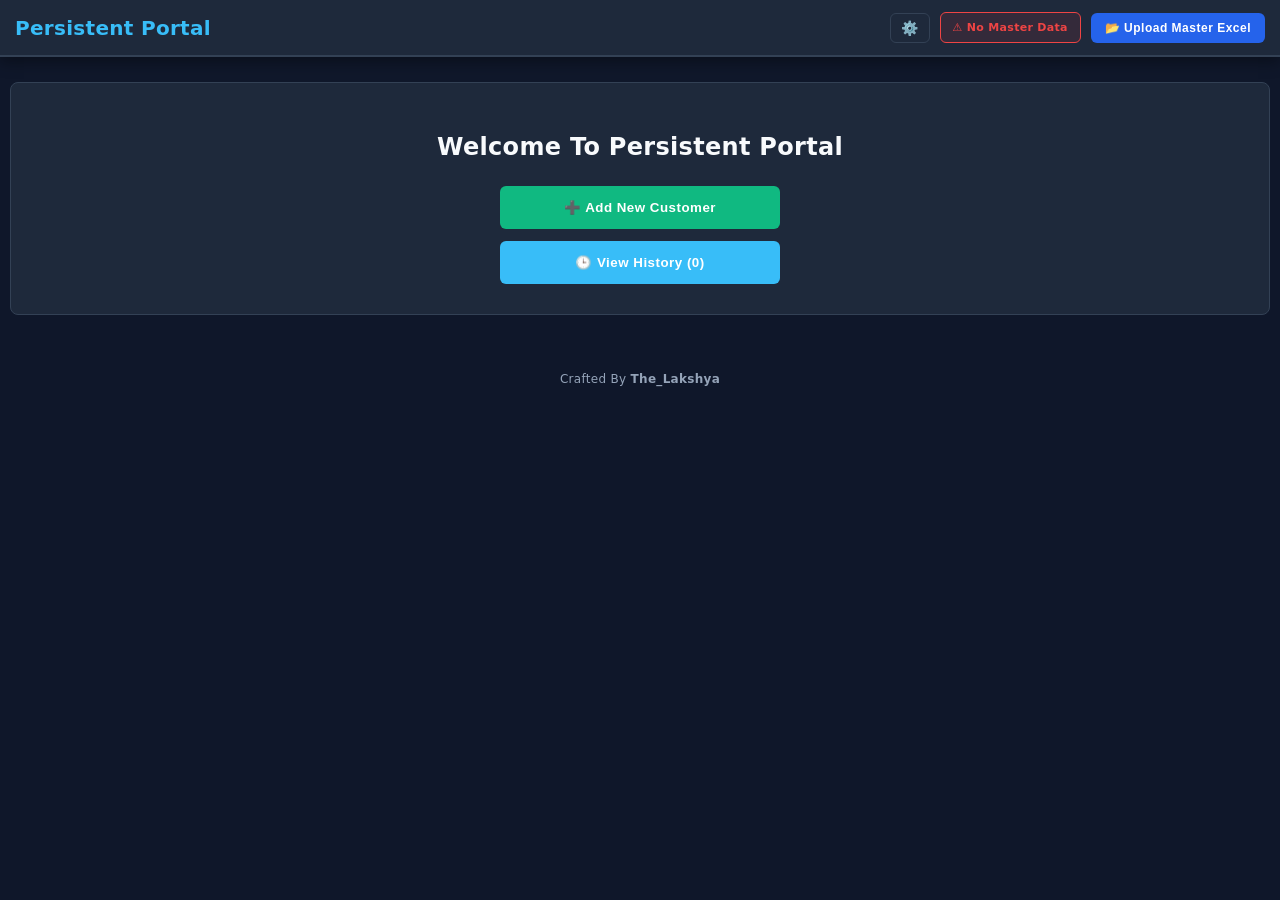
==== index.htm @ 1a71ba8a "Update index.htm" ====
<!DOCTYPE html>
<html lang="en">
<head>
    <meta charset="UTF-8">
    <meta name="viewport" content="width=device-width, initial-scale=1.0, maximum-scale=1.0, user-scalable=no">
    <meta name="theme-color" content="#0f172a">
    <meta name="apple-mobile-web-app-capable" content="yes">
    <meta name="apple-mobile-web-app-status-bar-style" content="black-translucent">
    <meta name="apple-mobile-web-app-title" content="Persistent Portal">

    <title>Persistent Portal V76.44 - Pro Edition</title>

    <!-- External Libraries -->
    <script src="https://cdnjs.cloudflare.com/ajax/libs/xlsx/0.18.5/xlsx.full.min.js"></script>
    <script src="https://cdnjs.cloudflare.com/ajax/libs/html2canvas/1.4.1/html2canvas.min.js"></script>

    <style>
        /* =========================================
           MODERN DARK THEME & COMPACT LAYOUT
           ========================================= */
        :root {
            --bg-dark: #0f172a;
            --panel-bg: #1e293b;
            --border-color: #334155;
            --text-main: #f8fafc;
            --text-muted: #94a3b8;
            
            --bajaj-blue: #38bdf8;
            --primary: #2563eb;
            --success: #10b981;
            --warning: #f59e0b;
            --danger: #ef4444;
            --indigo: #818cf8;
        }

        body { 
            overflow-x: hidden; 
            background-color: var(--bg-dark);
            color: var(--text-main);
            font-family: 'Segoe UI', system-ui, -apple-system, sans-serif;
            margin: 0;
            padding: 0;
            letter-spacing: 0.3px;
        }

        h1, h2, h3, h4, label, button, th, .disclaimer-box, input::placeholder {
            text-transform: capitalize;
            font-weight: 700;
        }

        header {
            background: var(--panel-bg) !important;
            border-bottom: 2px solid var(--border-color) !important;
            box-shadow: 0 4px 15px rgba(0,0,0,0.4);
            display: flex; 
            justify-content: space-between; 
            align-items: center; 
            flex-wrap: wrap; 
            padding: 12px 15px; 
            gap: 12px;
        }
        
        header h1 {
            color: var(--bajaj-blue) !important;
            margin: 0; 
            font-size: 20px; 
            display: flex; 
            align-items: center; 
            gap: 8px;
        }

        label {
            font-size: 11px !important;
            color: var(--text-muted);
            display: block;
            margin-bottom: 4px;
            letter-spacing: 0.5px;
        }

        input[type="text"], input[type="number"], input[type="search"], input[type="date"], select {
            width: 100%;
            box-sizing: border-box;
            padding: 10px 12px !important;
            font-size: 14px !important;
            background: #0f172a !important;
            color: #e2e8f0 !important;
            border: 1px solid var(--border-color) !important;
            border-radius: 6px !important;
            min-height: 42px !important;
            outline: none;
            transition: border-color 0.2s;
        }
        
        input:focus, select:focus {
            border-color: var(--bajaj-blue) !important;
            box-shadow: 0 0 0 2px rgba(56, 189, 248, 0.2);
        }

        .modal {
            display: none;
            position: fixed;
            z-index: 1000;
            left: 0;
            top: 0;
            width: 100%;
            height: 100%;
            background-color: rgba(0,0,0,0.8);
            align-items: center;
            justify-content: center;
        }

        .modal-content, .inline-work-panel {
            background: var(--panel-bg) !important;
            border: 1px solid var(--border-color) !important;
            border-radius: 12px !important;
            box-shadow: 0 10px 25px rgba(0,0,0,0.6) !important;
            color: var(--text-main);
            padding: 15px;
        }
        
        .inline-work-panel {
            padding: 12px !important;
            margin-top: 10px !important;
            width: 100%;
            box-sizing: border-box;
        }

        .modal-content h3, .inline-work-panel h3 {
            color: var(--text-main) !important;
            border-bottom: 1px solid var(--border-color) !important;
            padding-bottom: 6px;
        }

        button {
            border-radius: 6px !important;
            font-weight: 800 !important;
            letter-spacing: 0.5px;
            transition: all 0.2s ease;
            cursor: pointer;
        }
        button:active {
            transform: scale(0.96);
        }

        .premium-model-panel {
            background: var(--panel-bg) !important;
            border: 1px solid var(--border-color) !important;
            box-shadow: 0 4px 12px rgba(0,0,0,0.5) !important;
            border-radius: 8px;
            margin-bottom: 15px;
            width: 100%;
            box-sizing: border-box;
        }

        .pmp-header-bar {
            background: #1e293b !important;
            border-bottom: 1px solid var(--border-color) !important;
            display: flex;
            justify-content: space-between;
            align-items: center;
            padding: 8px 10px;
            min-height: 36px;
        }
        
        .pmp-model-left {
            display: inline-flex;
            align-items: center;
            gap: 6px;
            font-size: 13px;
            font-weight: 900;
            color: var(--text-main);
            cursor: pointer;
        }

        .pmp-actions-right {
            display: inline-flex;
            align-items: center;
            gap: 5px;
        }

        .model-action-icon {
            border-radius: 4px !important;
            width: 24px !important;
            height: 24px !important;
            font-size: 11px !important;
            display: inline-flex !important;
            align-items: center !important;
            justify-content: center !important;
            border: none;
        }
        .model-edit-icon { background: var(--primary) !important; color: white !important; }
        .model-close-icon { background: var(--danger) !important; color: white !important; }
        .model-add-icon { background: var(--success) !important; color: white !important; }

        .val-summary-bar {
            background: #0f172a !important;
            border-bottom: 1px solid var(--border-color) !important;
            display: flex;
            flex-wrap: wrap;
            gap: 6px;
            padding: 8px 10px;
            align-items: center;
        }

        .val-chip {
            background: #1e293b !important;
            border: 1px solid var(--border-color) !important;
            color: #e2e8f0 !important;
            border-radius: 5px;
            padding: 3px 8px;
            font-size: 11px;
            font-weight: 800;
            display: inline-flex;
            align-items: center;
            gap: 4px;
        }
        .val-chip b { color: var(--bajaj-blue) !important; }

        .pmp-table-wrapper {
            width: 100%;
            overflow: hidden;
        }
        
        .pmp-table-wrapper table {
            width: 100%;
            table-layout: fixed;
            border-collapse: collapse;
        }

        .pmp-table-wrapper th {
            background: #334155 !important;
            color: #f8fafc !important;
            border-bottom: 2px solid var(--bajaj-blue) !important;
            font-size: 11px;
            padding: 10px 4px;
        }
        
        .pmp-table-wrapper tr {
            background: var(--panel-bg) !important;
            color: var(--text-main) !important;
            border-bottom: 1px solid var(--border-color) !important;
        }
        
        .pmp-table-wrapper tr:nth-child(even) {
            background: #172033 !important; 
        }

        .pmp-table-wrapper td {
            color: var(--text-main) !important;
        }

        [id^="dp_"], [id^="emi_"] {
            color: var(--bajaj-blue) !important;
            font-size: 16px !important;
            font-weight: 900;
        }

        .single-line-cust-grid {
            display: flex;
            flex-direction: column;
            gap: 10px;
            margin-bottom: 12px;
        }

        #unifiedHome {
            background: var(--panel-bg) !important;
            border: 1px solid var(--border-color) !important;
            padding: 30px 15px; 
            text-align: center; 
            border-radius: 8px; 
            margin: 15px 0;
        }
        #unifiedHome h2 { color: var(--text-main) !important; margin-bottom: 25px;}

        .custom-scroll::-webkit-scrollbar { width: 6px; }
        .custom-scroll::-webkit-scrollbar-track { background: var(--bg-dark); }
        .custom-scroll::-webkit-scrollbar-thumb { background: var(--border-color); border-radius: 4px; }

        .toast-notification {
            visibility: hidden;
            min-width: 250px;
            background-color: #333;
            color: #fff;
            text-align: center;
            border-radius: 6px;
            padding: 16px;
            position: fixed;
            z-index: 100000;
            left: 50%;
            bottom: 30px;
            transform: translateX(-50%);
            font-weight: bold;
        }
        .toast-notification.show { visibility: visible; animation: fadein 0.5s, fadeout 0.5s 2.5s; }
        .toast-notification.success { background-color: var(--success); }
        .toast-notification.error { background-color: var(--danger); }
        .toast-notification.warning { background-color: var(--warning); color: #000; }

        @keyframes fadein { from {bottom: 0; opacity: 0;} to {bottom: 30px; opacity: 1;} }
        @keyframes fadeout { from {bottom: 30px; opacity: 1;} to {bottom: 0; opacity: 0;} }

        #imageViewerModal img {
            max-width: 90%;
            max-height: 80vh;
            border: 4px solid var(--border-color);
            border-radius: 8px;
            margin-top: 15px;
        }
        .close-img-btn {
            position: absolute;
            top: 20px;
            right: 20px;
            background: var(--danger);
            color: white;
            border: none;
            padding: 10px 15px;
            font-size: 18px;
            border-radius: 5px;
            cursor: pointer;
        }

        @media (max-width: 768px) {
            header { padding: 12px !important; flex-direction: column; align-items: flex-start !important; }
            
            .modal-content {
                width: 95% !important;
                padding: 15px !important;
                border-radius: 12px !important;
                max-height: 90vh;
                overflow-y: auto;
            }

            #manualModal .modal-content > div:nth-child(3),
            #editCustomerModal .modal-content > div:nth-child(5),
            #editSchemeModal .modal-content > div:nth-child(3),
            .inline-work-panel > div[style*="grid-template-columns"] {
                grid-template-columns: 1fr !important;
                gap: 12px !important;
            }
        }
    </style>
</head>
<body>

<div id="toastNotification" class="toast-notification"></div>

<div id="customConfirmModal" class="modal" style="z-index: 99998;">
    <div class="modal-content" style="max-width: 320px; text-align: center;">
        <h3 style="margin-top:0; color:var(--bajaj-blue);" id="confirmTitle">Confirm</h3>
        <p id="confirmMessage" style="font-size:14px; margin-bottom:20px; font-weight:bold;"></p>
        <div style="display:flex; gap:10px;">
            <button id="confirmYesBtn" style="flex:1; background:var(--success); color:white; padding:10px; font-size:14px !important; border:none;">Yes</button>
            <button id="confirmNoBtn" style="flex:1; background:var(--danger); color:white; padding:10px; font-size:14px !important; border:none;">No</button>
        </div>
    </div>
</div>

<div id="customAlertModal" class="modal" style="z-index: 99998;">
    <div class="modal-content" style="max-width: 320px; text-align: center;">
        <h3 style="margin-top:0; color:var(--danger);" id="alertTitle">Notice</h3>
        <p id="alertMessage" style="font-size:14px; margin-bottom:10px; font-weight:bold;"></p>
        <textarea id="alertTextarea" readonly style="width:100%; height:100px; font-size:12px; margin-bottom:10px; display:none; border:1px dashed #ccc; padding:5px; border-radius:4px; background:var(--bg-dark); color:white;"></textarea>
        <button onclick="document.getElementById('customAlertModal').style.display='none'" style="width:100%; background:var(--primary); color:white; padding:10px; font-size:14px !important; border:none;">Ok</button>
    </div>
</div>

<div id="githubConfigModal" class="modal" style="z-index: 99999;">
    <div class="modal-content" style="max-width:320px;">
        <h3 style="margin-top:0; color:var(--indigo);">⚙️ GitHub Setup</h3>
        <p style="font-size:11px; color:var(--text-muted); margin-bottom:12px;">Direct Portal varun Master Excel update karnyasathi GitHub details taka.</p>
        <div style="margin-bottom:8px;">
            <label>GitHub Repo</label>
            <input type="text" id="ghRepoName" placeholder="e.g. luckyjathar/testcalculator">
        </div>
        <div style="margin-bottom:12px;">
            <label>Personal Access Token (PAT)</label>
            <input type="password" id="ghPatToken" placeholder="ghp_xxxxxxxxxxxx">
        </div>
        <div style="display:flex; gap:8px;">
            <button onclick="saveGithubConfig()" style="flex:2; background:var(--success); color:white; border:none; padding:10px;">Save Setup</button>
            <button onclick="closeGithubConfig()" style="flex:1; background:var(--danger); color:white; border:none; padding:10px;">Cancel</button>
        </div>
    </div>
</div>

<header>
    <h1>Persistent Portal</h1>
    <div style="display: flex; align-items: center; gap: 10px; flex-wrap: wrap;">
        <button onclick="openGithubConfig()" style="background: transparent; border: 1px solid var(--border-color); color:var(--text-main); border-radius: 5px; padding: 6px 10px; font-size: 14px;" title="GitHub API Setup">⚙️</button>
        <div id="masterDataStatusBadge" onclick="forceRefreshMasterData()" title="Tap to Sync from GitHub" style="cursor: pointer; font-weight: 900; font-size: 11px; background: rgba(239, 68, 68, 0.2); color: var(--danger); padding: 8px 12px; border-radius: 6px; border: 1px solid var(--danger); text-align: center; white-space: nowrap;">
            ⚠️ No Master Data
        </div>
        <input type="file" id="masterExcelFileInput" accept=".xlsx, .xls, .csv" style="display: none;" onchange="handleManualExcelUpload(event)">
        <button onclick="document.getElementById('masterExcelFileInput').click()" style="background: var(--primary); color: white; border: none; padding: 8px 14px; border-radius: 6px; display: flex; align-items: center; gap: 6px; font-size: 12px; white-space: nowrap;">
            📂 Upload Master Excel
        </button>
    </div>
</header>

<main style="padding: 10px;">
    <div id="unifiedHome">
        <h2>Welcome to Persistent Portal</h2>
        <button onclick="openAddCustomerModal()" style="background: var(--success); color: white; border: none; padding: 14px 20px; width: 100%; max-width: 280px; margin-bottom: 12px;">➕ Add New Customer</button>
        <br>
        <button onclick="openCustomerHistoryModal()" style="background: var(--bajaj-blue); color: white; border: none; padding: 14px 20px; width: 100%; max-width: 280px;">🕒 View History (<span id="queueCountHome">0</span>)</button>
    </div>

    <div id="addCustomerModal" class="modal">
        <div class="modal-content" style="max-width: 320px;">
            <h3 style="margin-top:0; color:var(--primary);">Add New Customer</h3>
            <div style="display:none;"><input type="text" id="cqMobile" maxlength="10" oninput="checkDuplicateMobile(this.value)"><div id="mobileDupWarning" style="color: var(--danger); font-size: 11px !important; font-weight: 900; display: none;"></div></div>
            <div style="margin-bottom:8px;"><label>Customer Name</label><input type="text" id="cqName" placeholder="Name"></div>
            <div style="margin-bottom:8px;"><label>Type</label>
                <select id="cqType">
                    <option value="" selected disabled>Select Type</option>
                    <option value="NEW">NEW</option>
                    <option value="EMI CARD">EMI CARD</option>
                    <option value="VIRTUAL">VIRTUAL</option>
                    <option value="W/O CARD">W/O CARD</option>
                </select>
            </div>
            <div style="margin-bottom:8px;"><label>NBFC Limit ₹</label><input type="number" id="cqLimit" placeholder="₹ Limit"></div>
            <div style="display:grid; grid-template-columns: 1fr 1fr; gap:8px; margin-bottom:15px;">
                <div><label>Max LTV %</label><input type="number" id="cqLtv" placeholder="%" max="100" oninput="if(this.value>100)this.value=100;"></div>
                <div><label>EMI Cap</label><input type="number" id="cqCap" placeholder="₹ Max"></div>
            </div>
            <div style="display:flex; gap:8px;">
                <button onclick="addCustomerToQueue()" style="flex:2; background:var(--success); color:white; border:none; padding:10px;">Save & Select</button>
                <button onclick="closeAddCustomerModal()" style="flex:1; background:var(--danger); color:white; border:none; padding:10px;">Cancel</button>
            </div>
        </div>
    </div>

    <div id="finalEligibleArea" style="display: none; flex-direction: column; margin-top: 10px;">
        <div style="display: flex; margin-top: 4px; border-top: 2px dashed var(--border-color); padding-top: 8px; gap: 6px;">
            <button onclick="openAddCustomerModal()" style="flex:1; background:var(--success); color:white; border:none; padding:8px; font-size:12px;">➕ Add Customer</button>
            <select id="finalCustomerSwitcher" onchange="switchCustomerFinal(this.value)" style="flex:1.5; font-weight:bold; color:var(--bajaj-blue); padding:4px;"></select>
            <button onclick="goHome()" style="flex:0.8; background:var(--danger); color:white; border:none; padding:8px; font-size:12px;">Close View</button>
            <button onclick="openCustomerHistoryModal()" style="flex:0.8; background:var(--indigo); color:white; border:none; padding:8px; font-size:12px;">🕒 History (<span id="queueCount">0</span>)</button>
        </div>

        <div style="background: #172033; border-radius: 8px; padding: 10px 15px; display: flex; justify-content: space-between; align-items: center; border: 1px solid var(--border-color); margin: 12px 0;">
            <div style="display: flex; align-items: center; gap: 12px; width: 100%;">
                <div style="width: 38px; height: 38px; background: rgba(255,255,255,0.1); border-radius: 50%; display: flex; justify-content: center; align-items: center; font-size: 18px; flex-shrink: 0;">👤</div>
                <div style="display: flex; flex-direction: column; gap: 4px; width: 100%;">
                    <div style="display: flex; align-items: center; justify-content: space-between; width: 100%;">
                        <span id="infoName" style="font-size: 15px; font-weight: 900; color:var(--text-main);">-</span>
                        <div style="display: flex; align-items: center; gap: 6px;">
                            <button onclick="openQuoteSelectionModal()" style="background: var(--primary); color: white; border: none; padding: 4px 8px; font-size: 11px;">Gen Quote</button>
                            <div style="text-align: right; background: rgba(0,0,0,0.3); padding: 2px 10px; border-radius: 4px; border-right: 3px solid var(--success);">
                                <div style="font-size: 8px; color: var(--text-muted);">Approved Limit</div>
                                <div id="infoLimit" style="font-size: 15px; font-weight: 900; color: var(--success);">₹0</div>
                            </div>
                        </div>
                    </div>
                    <div style="display: flex; gap: 8px; font-size: 10px; font-weight: 900; flex-wrap: wrap;">
                        <span id="infoType" style="background: var(--warning); padding: 2px 6px; border-radius: 4px; color: #000;">NEW</span>
                        <span style="background: rgba(255,255,255,0.1); padding: 2px 6px; border-radius: 4px;">LTV: <span id="infoLtv">100%</span></span>
                        <span style="border: 1px dashed rgba(255,255,255,0.3); padding: 2px 6px; border-radius: 4px;">Cap: <span id="infoCap">None</span></span>
                    </div>
                </div>
            </div>
        </div>

        <button onclick="openAddProductModal()" style="width: 100%; background:var(--warning); color:#000; padding:10px; border:none; margin-bottom:8px;">➕ Add New Product</button>

        <div id="addProductModal" class="inline-work-panel" style="display: none;">
            <div style="display:flex; justify-content:space-between; align-items:center; border-bottom: 1px solid var(--border-color); padding-bottom: 6px; margin-bottom: 10px;">
                <h3 style="margin:0; color:var(--bajaj-blue);">Add New Product</h3>
                <button onclick="document.getElementById('addProductModal').style.display='none'" style="background:none; border:none; color:var(--danger);">✖ Close</button>
            </div>
            <div style="position:relative; margin-bottom: 12px;">
                <label>Search Model</label>
                <input type="text" id="modalMatrixSearch" autocomplete="off"
                    oninput="doSearch('modalMatrixSearch', 'modalMatrixSearchDropdown')"
                    onfocus="doSearch('modalMatrixSearch', 'modalMatrixSearchDropdown')"
                    placeholder="Type Model Name...">
                <div id="modalMatrixSearchDropdown" class="custom-scroll" style="position: relative; width: 100%; background: var(--panel-bg); z-index: 9999; border: 1px solid var(--border-color); display: none; max-height: 220px; overflow-y: auto; margin-top: 6px;"></div>
            </div>
            <div style="display:flex; gap:8px;">
                <button onclick="quickNonTieup();" style="flex:1; background:var(--warning); color:#000; padding:10px; border:none;">Non Tieup</button>
                <button onclick="openMultiStackModal();" style="flex:1.2; background:var(--indigo); color:white; padding:10px; border:none;">Manual 10 Schemes</button>
            </div>
        </div>

        <div id="catSelectionModal" class="inline-work-panel" style="display: none;">
            <div style="display:flex; justify-content:space-between; align-items:center; border-bottom: 1px solid var(--border-color); padding-bottom: 6px; margin-bottom: 10px;">
                <h3 style="margin:0; color:var(--indigo);">Select Non-Tieup Category</h3>
                <button onclick="document.getElementById('catSelectionModal').style.display='none'" style="background:none; border:none; color:var(--danger);">✖ Close</button>
            </div>
            <div id="categoryGrid" style="display:grid; grid-template-columns: repeat(auto-fit, minmax(140px, 1fr)); gap:8px;"></div>
        </div>

        <div id="componentsModal" class="inline-work-panel" style="display: none;">
            <div style="display:flex; justify-content:space-between; align-items:center; border-bottom: 1px solid var(--border-color); padding-bottom: 6px; margin-bottom: 10px;">
                <h3 style="margin:0; color:var(--indigo);"><span id="compModalHeadingText">Edit Components</span> (<span id="compPendingModelName" style="color:var(--bajaj-blue);"></span>)</h3>
                <button onclick="cancelComponentsModal()" style="background:none; border:none; color:var(--danger);">✖ Close</button>
            </div>
            <div style="display:grid; grid-template-columns: repeat(auto-fit, minmax(130px, 1fr)); gap:8px; margin-bottom:12px;">
                <div><label>MRP ₹</label><input type="number" id="compMrp" placeholder="0" oninput="compPriceChanged()"></div>
                <div><label style="color:var(--danger);">Inv ₹ (Required *)</label><input type="number" id="compInv" placeholder="Enter Invoice ₹" oninput="compPriceChanged()"></div>
                <div><label>EMI Capping ₹</label><input type="number" id="compCap" placeholder="Max"></div>
                <div><label>Target DP ₹</label><input type="number" id="compTarget" placeholder="0"></div>
                <div><label>GTL ₹</label><select id="compGtl"><option value="0">0</option><option value="699">699</option><option value="1099">1099</option><option value="1199">1199</option><option value="1499">1499</option><option value="1799">1799</option><option value="2398">2398</option></select></div>
                <div><label>RFC ₹</label><select id="compRfc"><option value="0">0</option><option id="compRfcOpt" value="0">0</option></select></div>
                <div><label>EXW ₹</label><input type="number" id="compExw" placeholder="0"></div>
                <div><label>Margin ₹</label><input type="number" id="compMargin" placeholder="0"></div>
                <div><label>Dealer Contri ₹</label><input type="number" id="compDealer" placeholder="0"></div>
            </div>
            <div style="display:flex; gap:8px;">
                <button onclick="proceedToMatrixFromComponents()" style="flex:2; background:var(--success); color:white; border:none; padding:10px;">Continue & Calculate</button>
                <button onclick="cancelComponentsModal()" style="flex:1; background:var(--danger); color:white; border:none; padding:10px;">Cancel</button>
            </div>
        </div>

        <div id="multiStackModal" class="inline-work-panel" style="display: none;">
            <div style="display:flex; justify-content:space-between; align-items:center; border-bottom: 1px solid var(--border-color); padding-bottom: 6px; margin-bottom: 10px;">
                <h3 style="margin:0; color:var(--text-main);">Add Manual Product</h3>
                <button onclick="closeMultiStackModal()" style="background:none; border:none; color:var(--danger);">✖ Close</button>
            </div>
            <div style="margin-bottom: 12px;">
                <label>Model Name</label>
                <input type="text" id="multiStackModelName" placeholder="Enter Product Model Name">
            </div>
            <div class="stack-grid" id="stackInputsContainer"></div>
            <div style="margin-top:12px; display:flex; gap:8px;">
                <button onclick="processMultiStack()" style="flex:2; background:var(--success); color:white; border:none; padding:10px;">Proceed</button>
                <button onclick="closeMultiStackModal()" style="flex:1; background:var(--danger); color:white; border:none; padding:10px;">Cancel</button>
            </div>
        </div>

        <div id="multiModelContainer" style="margin-top: 10px;"></div>
    </div>

    <div id="customerHistoryModal" class="modal">
        <div class="modal-content" style="max-width: 450px;">
            <div style="display: flex; justify-content: space-between; align-items: center; border-bottom: 1px solid var(--border-color); padding-bottom: 8px; margin-bottom: 10px;">
                <h3 style="margin:0; color:var(--bajaj-blue);">🕒 History</h3>
                <div style="display:flex; align-items:center; gap:8px;">
                    <span onclick="openRecycleBin()" style="cursor:pointer; font-size:16px; background:var(--bg-dark); padding: 4px; border-radius: 4px;">🗑️</span>
                    <button onclick="closeCustomerHistoryModal()" style="background:none; border:none; color:var(--danger);">✖</button>
                </div>
            </div>
            <input type="text" id="queueSearch" placeholder="Search Saved Customer..." oninput="renderCustomerQueue()" style="margin-bottom: 8px;">
            <div id="customerQueueList" class="custom-scroll" style="display:flex; flex-direction:column; gap:6px; overflow-y:auto; max-height: 350px;"></div>
        </div>
    </div>

    <div id="editCustomerModal" class="modal">
        <div class="modal-content" style="max-width:300px;">
            <h3 style="margin-top:0; color:var(--indigo);">Edit Customer</h3>
            <div style="margin-bottom:6px;"><label>Customer Name</label><input type="text" id="ecName"></div>
            <div style="display:none;"><label>Mobile No.</label><input type="text" id="ecMobile" maxlength="10"></div>
            <div style="margin-bottom:6px;"><label>NBFC Limit</label><input type="number" id="ecLimit"></div>
            <div style="margin-bottom:6px;"><label>Customer Type</label>
                <select id="ecType"><option value="NEW">NEW</option><option value="EMI CARD">EMI CARD</option><option value="VIRTUAL">VIRTUAL</option><option value="W/O CARD">W/O CARD</option></select>
            </div>
            <div style="display:grid; grid-template-columns: 1fr 1fr; gap:6px; margin-bottom:12px;">
                <div><label>Max LTV %</label><input type="number" id="ecLtv" max="100"></div>
                <div><label>EMI Capping</label><input type="number" id="ecCap"></div>
            </div>
            <div style="display:flex; gap:8px;">
                <button onclick="saveCustomerEdit()" style="flex:2; background:var(--success); color:white; border:none; padding:10px;">Save</button>
                <button onclick="closeCustomerEdit()" style="flex:1; background:var(--danger); color:white; border:none; padding:10px;">Cancel</button>
            </div>
        </div>
    </div>

    <div id="recycleBinModal" class="modal">
        <div class="modal-content" style="max-width:350px;">
            <div style="display: flex; justify-content: space-between; align-items: center; border-bottom: 1px solid var(--border-color); padding-bottom: 6px; margin-bottom: 8px;">
                <h3 style="margin:0; color:var(--danger);">Recycle Bin</h3>
                <button onclick="emptyRecycleBin()" style="background:var(--danger); color:white; padding:6px; border:none;">Empty All</button>
            </div>
            <div id="recycleBinList" class="custom-scroll" style="display:flex; flex-direction:column; gap:6px; max-height: 250px; overflow-y: auto; margin-bottom: 12px;"></div>
            <button onclick="closeRecycleBin()" style="width:100%; background:var(--border-color); color:white; border:none; padding:10px;">Close</button>
        </div>
    </div>

    <div id="quoteSelectionModal" class="modal">
        <div class="modal-content" style="max-width:350px;">
            <h3 style="margin-top:0; color:var(--bajaj-blue);">Select Models For Quotation</h3>
            <div id="quoteModelCheckboxes" style="display:flex; flex-direction:column; gap:6px; max-height:220px; overflow-y:auto; margin-bottom:15px;" class="custom-scroll"></div>
            <div style="display:flex; gap:10px;">
                <button onclick="promptForSelectedImageGeneration()" style="flex:2; background:var(--bajaj-blue); color:white; border:none; padding:10px;">Proceed</button>
                <button onclick="document.getElementById('quoteSelectionModal').style.display='none'" style="flex:1; background:var(--danger); color:white; border:none; padding:10px;">Cancel</button>
            </div>
        </div>
    </div>

    <div id="custInfoPromptModal" class="modal">
        <div class="modal-content" style="max-width:320px;">
            <h3 style="margin-top:0; color:var(--bajaj-blue); text-align: center;">Verify Details Before Export</h3>
            <div style="display:flex; flex-direction:column; gap:6px; margin-top: 10px;">
                <button onclick="proceedGenerateImage()" style="width:100%; background:var(--bajaj-blue); color:white; border:none; padding:10px;">Generate Image Only</button>
                <button onclick="proceedGenerateImageAndWhatsAppCopy()" style="width:100%; background:var(--success); color:white; border:none; padding:10px;">Copy Image And WhatsApp</button>
                <button onclick="document.getElementById('custInfoPromptModal').style.display='none'" style="width:100%; background:var(--danger); color:white; border:none; padding:10px;">Cancel</button>
            </div>
        </div>
    </div>

    <div id="editSchemeModal" class="modal">
        <div class="modal-content" style="max-width: 280px;">
            <h3 style="margin-top:0; color:var(--indigo);">Modify Scheme Components</h3>
            <input type="hidden" id="editPIdx"><input type="hidden" id="editDIdx">
            <div style="display:grid; grid-template-columns: 1fr 1fr; gap:8px; margin-bottom:12px;">
                <div><label>Tenure Max</label><input type="number" id="editTen"></div><div><label>Advance</label><input type="number" id="editAdv"></div>
                <div><label>DBD %</label><input type="number" id="editDbd" step="0.01"></div><div><label>PF ₹</label><input type="number" id="editPf"></div>
                <div><label>ROI %</label><input type="number" id="editRoi" step="0.01"></div><div><label>Fixed EMI ₹</label><input type="number" id="editFixed"></div>
            </div>
            <div style="display:flex; gap:8px;">
                <button onclick="saveSchemeEdit()" style="flex:2; background:var(--success); color:white; border:none; padding:10px;">Save</button>
                <button onclick="closeEditSchemeModal()" style="flex:1; background:var(--danger); color:white; border:none; padding:10px;">Cancel</button>
            </div>
        </div>
    </div>

    <div id="imageViewerModal" class="modal" style="background: rgba(0,0,0,0.95);">
        <button class="close-img-btn" onclick="closeImageViewer()">✖</button>
        <div style="color:var(--success); font-size:14px; text-align:center; width:100%; margin-top:10px;">Long Press Or Right-Click Image To Save</div>
        <div style="width:100%; text-align:center;"><img id="generatedImage" src="" alt="Quotation"></div>
    </div>

    <div id="manualModal" class="modal">
        <div class="modal-content" style="max-width:300px;">
            <h3 id="modalTitle" style="margin-top:0; color:var(--indigo);">Add Scheme</h3>
            <div id="modelNameInputArea" style="display:none;">
                <label>Model Name</label>
                <input type="text" id="manName" placeholder="Enter Model Name">
            </div>
            <div style="display:grid; grid-template-columns: 1fr 1fr; gap:8px; margin-top:8px;">
                <div><label>Tenure Max</label><input type="number" id="manTen"></div>
                <div><label>Advance</label><input type="number" id="manAdv"></div>
                <div><label>DBD %</label><input type="number" id="manDbd" step="0.01"></div>
                <div><label>PF ₹</label><input type="number" id="manPf"></div>
                <div><label>ROI %</label><input type="number" id="manRoi" step="0.01"></div>
                <div><label>Fixed EMI ₹</label><input type="number" id="manFixed"></div>
            </div>
            <input type="hidden" id="targetPIdx" value="">
            <button onclick="executeManualAction()" style="width:100%; background:var(--success); color:white; margin-top:12px; border:none; padding:10px;">Add Scheme</button>
            <button onclick="closeManualModal()" style="width:100%; background:var(--danger); color:white; margin-top:6px; border:none; padding:10px;">Cancel</button>
        </div>
    </div>

    <div id="rowActionModal" class="modal">
        <div class="modal-content" style="max-width:300px;">
            <h3 style="margin-top:0; color:var(--bajaj-blue); text-align:center;">Select Action</h3>
            <div id="rowActionButtons" style="display:flex; flex-direction:column; gap:12px; margin-top:15px;"></div>
            <button onclick="closeRowActionModal()" style="width:100%; margin-top:15px; background:var(--danger); color:white; padding:12px; border:none;">Cancel</button>
        </div>
    </div>
</main>

<footer>
    <div style="text-align:center; padding:20px; font-size:12px; color:var(--text-muted);">
        <p>Crafted By <b>The_Lakshya</b></p>
    </div>
</footer>

<script src="app.js"></script>
</body>
</html>
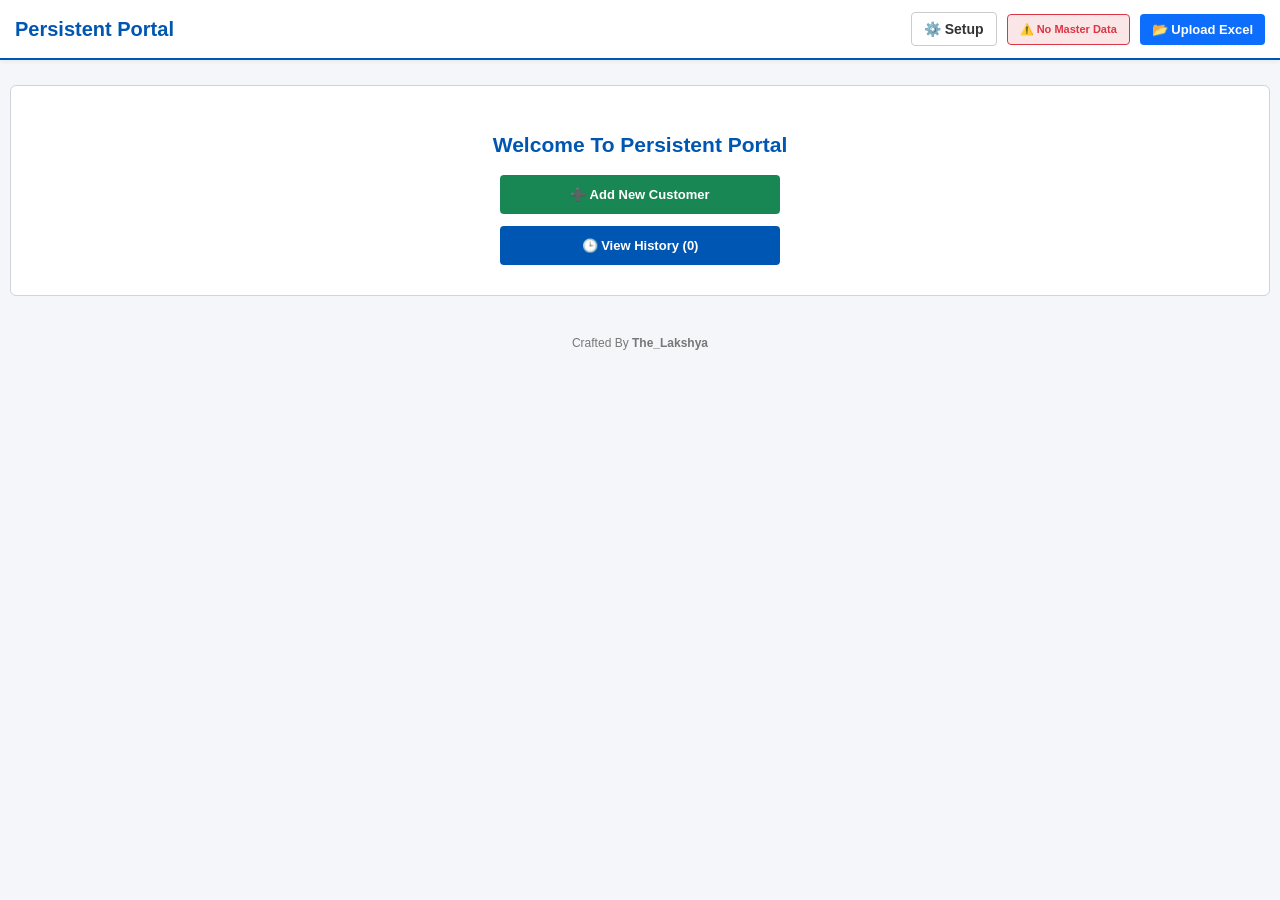
==== commit cf3756c9: "Update index.htm" ====
--- a/index.htm
+++ b/index.htm
@@ -3,12 +3,12 @@
 <head>
     <meta charset="UTF-8">
     <meta name="viewport" content="width=device-width, initial-scale=1.0, maximum-scale=1.0, user-scalable=no">
-    <meta name="theme-color" content="#0f172a">
+    <meta name="theme-color" content="#0056b3">
     <meta name="apple-mobile-web-app-capable" content="yes">
     <meta name="apple-mobile-web-app-status-bar-style" content="black-translucent">
     <meta name="apple-mobile-web-app-title" content="Persistent Portal">
 
-    <title>Persistent Portal V76.44 - Pro Edition</title>
+    <title>Persistent Portal - Basic Edition</title>
 
     <!-- External Libraries -->
     <script src="https://cdnjs.cloudflare.com/ajax/libs/xlsx/0.18.5/xlsx.full.min.js"></script>
@@ -16,86 +16,175 @@
 
     <style>
         /* =========================================
-           MODERN DARK THEME & COMPACT LAYOUT
+           BASIC, CLEAN & SIMPLE UI (LIGHT THEME)
            ========================================= */
         :root {
-            --bg-dark: #0f172a;
-            --panel-bg: #1e293b;
-            --border-color: #334155;
-            --text-main: #f8fafc;
-            --text-muted: #94a3b8;
+            /* Standard Colors */
+            --bajaj-blue: #0056b3;
+            --primary: #0d6efd;
+            --success: #198754;
+            --danger: #dc3545;
+            --warning: #ffc107;
+            --indigo: #6610f2;
             
-            --bajaj-blue: #38bdf8;
-            --primary: #2563eb;
-            --success: #10b981;
-            --warning: #f59e0b;
-            --danger: #ef4444;
-            --indigo: #818cf8;
-        }
-
-        body { 
-            overflow-x: hidden; 
-            background-color: var(--bg-dark);
-            color: var(--text-main);
-            font-family: 'Segoe UI', system-ui, -apple-system, sans-serif;
+            /* Backgrounds & Text */
+            --bg-color: #f4f6f9;
+            --card-bg: #ffffff;
+            --text-color: #333333;
+            --text-muted: #6c757d;
+            --border-color: #ced4da;
+
+            /* Compatibility vars for JS */
+            --panel-bg: #ffffff;
+            --bg-dark: #f8f9fa;
+            --text-main: #333333;
+        }
+
+        body {
+            background-color: var(--bg-color);
+            color: var(--text-color);
+            font-family: Arial, Helvetica, sans-serif;
             margin: 0;
             padding: 0;
-            letter-spacing: 0.3px;
-        }
-
-        h1, h2, h3, h4, label, button, th, .disclaimer-box, input::placeholder {
+            font-size: 14px;
+        }
+
+        h1, h2, h3, h4, label, button, th {
             text-transform: capitalize;
-            font-weight: 700;
-        }
-
+        }
+
+        /* Header */
         header {
-            background: var(--panel-bg) !important;
-            border-bottom: 2px solid var(--border-color) !important;
-            box-shadow: 0 4px 15px rgba(0,0,0,0.4);
-            display: flex; 
-            justify-content: space-between; 
-            align-items: center; 
-            flex-wrap: wrap; 
-            padding: 12px 15px; 
-            gap: 12px;
-        }
-        
+            background-color: var(--card-bg);
+            border-bottom: 2px solid var(--bajaj-blue);
+            padding: 12px 15px;
+            display: flex;
+            justify-content: space-between;
+            align-items: center;
+            flex-wrap: wrap;
+            gap: 10px;
+            box-shadow: 0 2px 4px rgba(0,0,0,0.05);
+        }
         header h1 {
-            color: var(--bajaj-blue) !important;
-            margin: 0; 
-            font-size: 20px; 
-            display: flex; 
-            align-items: center; 
-            gap: 8px;
-        }
-
+            margin: 0;
+            color: var(--bajaj-blue);
+            font-size: 20px;
+        }
+
+        /* Basic Inputs & Labels */
         label {
-            font-size: 11px !important;
-            color: var(--text-muted);
+            font-size: 12px;
+            font-weight: bold;
+            color: #555;
             display: block;
-            margin-bottom: 4px;
-            letter-spacing: 0.5px;
-        }
-
-        input[type="text"], input[type="number"], input[type="search"], input[type="date"], select {
+            margin-bottom: 3px;
+        }
+        input[type="text"], input[type="number"], input[type="search"], input[type="date"], select, input[type="password"] {
+            width: 100%;
+            padding: 8px 10px;
+            margin-bottom: 5px;
+            border: 1px solid var(--border-color);
+            border-radius: 4px;
+            box-sizing: border-box;
+            font-size: 14px;
+            background-color: #fff;
+            color: #000;
+        }
+        input:focus, select:focus {
+            border-color: var(--primary);
+            outline: none;
+        }
+
+        /* Flat Buttons */
+        button {
+            padding: 8px 12px;
+            border: none;
+            border-radius: 4px;
+            font-weight: bold;
+            cursor: pointer;
+            font-size: 13px;
+            color: white;
+        }
+        button:active { opacity: 0.8; }
+
+        /* Container Modals & Panels */
+        .modal-content, .inline-work-panel {
+            background: var(--card-bg);
+            border: 1px solid var(--border-color);
+            border-radius: 6px;
+            padding: 15px;
+            box-shadow: 0px 2px 8px rgba(0,0,0,0.1);
+            color: var(--text-color);
+        }
+        .inline-work-panel {
+            margin-top: 15px;
             width: 100%;
             box-sizing: border-box;
-            padding: 10px 12px !important;
-            font-size: 14px !important;
-            background: #0f172a !important;
-            color: #e2e8f0 !important;
-            border: 1px solid var(--border-color) !important;
-            border-radius: 6px !important;
-            min-height: 42px !important;
-            outline: none;
-            transition: border-color 0.2s;
+        }
+        .modal-content h3, .inline-work-panel h3 {
+            margin-top: 0;
+            border-bottom: 1px solid #ddd;
+            padding-bottom: 8px;
+            color: var(--bajaj-blue);
+        }
+
+        /* Product Matrix Cards */
+        .premium-model-panel {
+            background: var(--card-bg);
+            border: 1px solid var(--border-color);
+            border-radius: 6px;
+            margin-bottom: 15px;
+            box-shadow: 0 1px 3px rgba(0,0,0,0.1);
+        }
+        .pmp-header-bar {
+            background: #e9ecef;
+            padding: 10px;
+            display: flex;
+            justify-content: space-between;
+            align-items: center;
+            border-bottom: 1px solid var(--border-color);
+            font-weight: bold;
+        }
+        .pmp-model-left {
+            color: var(--bajaj-blue);
+            cursor: pointer;
+            font-size: 14px;
+            display: flex;
+            align-items: center;
+            gap: 5px;
         }
         
-        input:focus, select:focus {
-            border-color: var(--bajaj-blue) !important;
-            box-shadow: 0 0 0 2px rgba(56, 189, 248, 0.2);
-        }
-
+        .val-summary-bar {
+            background: #f8f9fa;
+            padding: 8px;
+            border-bottom: 1px solid var(--border-color);
+            display: flex;
+            flex-wrap: wrap;
+            gap: 5px;
+        }
+        .val-chip {
+            background: #fff;
+            border: 1px solid #ccc;
+            padding: 3px 8px;
+            border-radius: 4px;
+            font-size: 11px;
+            color: #333;
+        }
+
+        /* Basic Table */
+        .pmp-table-wrapper {
+            width: 100%;
+            overflow-x: auto;
+        }
+        table { width: 100%; border-collapse: collapse; }
+        th, td { border: 1px solid var(--border-color); padding: 8px 5px; text-align: center; }
+        th { background-color: #f1f3f5; font-size: 12px; color: #495057; }
+        td { background-color: #fff; font-size: 14px; }
+        tr:nth-child(even) td { background-color: #fcfcfc; }
+
+        [id^="dp_"], [id^="emi_"] { font-weight: bold; color: var(--primary) !important; }
+
+        /* Modal Background */
         .modal {
             display: none;
             position: fixed;
@@ -104,239 +193,39 @@
             top: 0;
             width: 100%;
             height: 100%;
-            background-color: rgba(0,0,0,0.8);
+            background-color: rgba(0,0,0,0.6); 
             align-items: center;
             justify-content: center;
         }
 
-        .modal-content, .inline-work-panel {
-            background: var(--panel-bg) !important;
-            border: 1px solid var(--border-color) !important;
-            border-radius: 12px !important;
-            box-shadow: 0 10px 25px rgba(0,0,0,0.6) !important;
-            color: var(--text-main);
-            padding: 15px;
-        }
-        
-        .inline-work-panel {
-            padding: 12px !important;
-            margin-top: 10px !important;
-            width: 100%;
-            box-sizing: border-box;
-        }
-
-        .modal-content h3, .inline-work-panel h3 {
-            color: var(--text-main) !important;
-            border-bottom: 1px solid var(--border-color) !important;
-            padding-bottom: 6px;
-        }
-
-        button {
-            border-radius: 6px !important;
-            font-weight: 800 !important;
-            letter-spacing: 0.5px;
-            transition: all 0.2s ease;
-            cursor: pointer;
-        }
-        button:active {
-            transform: scale(0.96);
-        }
-
-        .premium-model-panel {
-            background: var(--panel-bg) !important;
-            border: 1px solid var(--border-color) !important;
-            box-shadow: 0 4px 12px rgba(0,0,0,0.5) !important;
-            border-radius: 8px;
-            margin-bottom: 15px;
-            width: 100%;
-            box-sizing: border-box;
-        }
-
-        .pmp-header-bar {
-            background: #1e293b !important;
-            border-bottom: 1px solid var(--border-color) !important;
-            display: flex;
-            justify-content: space-between;
-            align-items: center;
-            padding: 8px 10px;
-            min-height: 36px;
-        }
-        
-        .pmp-model-left {
-            display: inline-flex;
-            align-items: center;
-            gap: 6px;
-            font-size: 13px;
-            font-weight: 900;
-            color: var(--text-main);
-            cursor: pointer;
-        }
-
-        .pmp-actions-right {
-            display: inline-flex;
-            align-items: center;
-            gap: 5px;
-        }
-
-        .model-action-icon {
-            border-radius: 4px !important;
-            width: 24px !important;
-            height: 24px !important;
-            font-size: 11px !important;
-            display: inline-flex !important;
-            align-items: center !important;
-            justify-content: center !important;
-            border: none;
-        }
-        .model-edit-icon { background: var(--primary) !important; color: white !important; }
-        .model-close-icon { background: var(--danger) !important; color: white !important; }
-        .model-add-icon { background: var(--success) !important; color: white !important; }
-
-        .val-summary-bar {
-            background: #0f172a !important;
-            border-bottom: 1px solid var(--border-color) !important;
-            display: flex;
-            flex-wrap: wrap;
-            gap: 6px;
-            padding: 8px 10px;
-            align-items: center;
-        }
-
-        .val-chip {
-            background: #1e293b !important;
-            border: 1px solid var(--border-color) !important;
-            color: #e2e8f0 !important;
-            border-radius: 5px;
-            padding: 3px 8px;
-            font-size: 11px;
-            font-weight: 800;
-            display: inline-flex;
-            align-items: center;
-            gap: 4px;
-        }
-        .val-chip b { color: var(--bajaj-blue) !important; }
-
-        .pmp-table-wrapper {
-            width: 100%;
-            overflow: hidden;
-        }
-        
-        .pmp-table-wrapper table {
-            width: 100%;
-            table-layout: fixed;
-            border-collapse: collapse;
-        }
-
-        .pmp-table-wrapper th {
-            background: #334155 !important;
-            color: #f8fafc !important;
-            border-bottom: 2px solid var(--bajaj-blue) !important;
-            font-size: 11px;
-            padding: 10px 4px;
-        }
-        
-        .pmp-table-wrapper tr {
-            background: var(--panel-bg) !important;
-            color: var(--text-main) !important;
-            border-bottom: 1px solid var(--border-color) !important;
-        }
-        
-        .pmp-table-wrapper tr:nth-child(even) {
-            background: #172033 !important; 
-        }
-
-        .pmp-table-wrapper td {
-            color: var(--text-main) !important;
-        }
-
-        [id^="dp_"], [id^="emi_"] {
-            color: var(--bajaj-blue) !important;
-            font-size: 16px !important;
-            font-weight: 900;
-        }
-
-        .single-line-cust-grid {
-            display: flex;
-            flex-direction: column;
-            gap: 10px;
-            margin-bottom: 12px;
-        }
-
         #unifiedHome {
-            background: var(--panel-bg) !important;
-            border: 1px solid var(--border-color) !important;
-            padding: 30px 15px; 
-            text-align: center; 
-            border-radius: 8px; 
-            margin: 15px 0;
-        }
-        #unifiedHome h2 { color: var(--text-main) !important; margin-bottom: 25px;}
-
-        .custom-scroll::-webkit-scrollbar { width: 6px; }
-        .custom-scroll::-webkit-scrollbar-track { background: var(--bg-dark); }
-        .custom-scroll::-webkit-scrollbar-thumb { background: var(--border-color); border-radius: 4px; }
-
-        .toast-notification {
-            visibility: hidden;
-            min-width: 250px;
-            background-color: #333;
-            color: #fff;
+            background: var(--card-bg);
+            border: 1px solid var(--border-color);
+            padding: 30px 15px;
             text-align: center;
             border-radius: 6px;
-            padding: 16px;
-            position: fixed;
-            z-index: 100000;
-            left: 50%;
-            bottom: 30px;
-            transform: translateX(-50%);
-            font-weight: bold;
+            margin: 15px 0;
+        }
+
+        .custom-scroll::-webkit-scrollbar { width: 6px; }
+        .custom-scroll::-webkit-scrollbar-track { background: #f1f1f1; }
+        .custom-scroll::-webkit-scrollbar-thumb { background: #ccc; border-radius: 4px; }
+
+        .toast-notification {
+            visibility: hidden; min-width: 250px; background-color: #333; color: #fff; text-align: center;
+            border-radius: 6px; padding: 12px; position: fixed; z-index: 100000; left: 50%; bottom: 30px;
+            transform: translateX(-50%); font-weight: bold;
         }
         .toast-notification.show { visibility: visible; animation: fadein 0.5s, fadeout 0.5s 2.5s; }
         .toast-notification.success { background-color: var(--success); }
         .toast-notification.error { background-color: var(--danger); }
         .toast-notification.warning { background-color: var(--warning); color: #000; }
-
         @keyframes fadein { from {bottom: 0; opacity: 0;} to {bottom: 30px; opacity: 1;} }
         @keyframes fadeout { from {bottom: 30px; opacity: 1;} to {bottom: 0; opacity: 0;} }
 
-        #imageViewerModal img {
-            max-width: 90%;
-            max-height: 80vh;
-            border: 4px solid var(--border-color);
-            border-radius: 8px;
-            margin-top: 15px;
-        }
-        .close-img-btn {
-            position: absolute;
-            top: 20px;
-            right: 20px;
-            background: var(--danger);
-            color: white;
-            border: none;
-            padding: 10px 15px;
-            font-size: 18px;
-            border-radius: 5px;
-            cursor: pointer;
-        }
-
         @media (max-width: 768px) {
-            header { padding: 12px !important; flex-direction: column; align-items: flex-start !important; }
-            
-            .modal-content {
-                width: 95% !important;
-                padding: 15px !important;
-                border-radius: 12px !important;
-                max-height: 90vh;
-                overflow-y: auto;
-            }
-
-            #manualModal .modal-content > div:nth-child(3),
-            #editCustomerModal .modal-content > div:nth-child(5),
-            #editSchemeModal .modal-content > div:nth-child(3),
-            .inline-work-panel > div[style*="grid-template-columns"] {
-                grid-template-columns: 1fr !important;
-                gap: 12px !important;
-            }
+            header { flex-direction: column; align-items: flex-start; }
+            .modal-content { width: 95%; padding: 15px; max-height: 90vh; overflow-y: auto; }
         }
     </style>
 </head>
@@ -346,11 +235,11 @@
 
 <div id="customConfirmModal" class="modal" style="z-index: 99998;">
     <div class="modal-content" style="max-width: 320px; text-align: center;">
-        <h3 style="margin-top:0; color:var(--bajaj-blue);" id="confirmTitle">Confirm</h3>
+        <h3 style="margin-top:0;" id="confirmTitle">Confirm</h3>
         <p id="confirmMessage" style="font-size:14px; margin-bottom:20px; font-weight:bold;"></p>
         <div style="display:flex; gap:10px;">
-            <button id="confirmYesBtn" style="flex:1; background:var(--success); color:white; padding:10px; font-size:14px !important; border:none;">Yes</button>
-            <button id="confirmNoBtn" style="flex:1; background:var(--danger); color:white; padding:10px; font-size:14px !important; border:none;">No</button>
+            <button id="confirmYesBtn" style="flex:1; background:var(--success);">Yes</button>
+            <button id="confirmNoBtn" style="flex:1; background:var(--danger);">No</button>
         </div>
     </div>
 </div>
@@ -359,15 +248,15 @@
     <div class="modal-content" style="max-width: 320px; text-align: center;">
         <h3 style="margin-top:0; color:var(--danger);" id="alertTitle">Notice</h3>
         <p id="alertMessage" style="font-size:14px; margin-bottom:10px; font-weight:bold;"></p>
-        <textarea id="alertTextarea" readonly style="width:100%; height:100px; font-size:12px; margin-bottom:10px; display:none; border:1px dashed #ccc; padding:5px; border-radius:4px; background:var(--bg-dark); color:white;"></textarea>
-        <button onclick="document.getElementById('customAlertModal').style.display='none'" style="width:100%; background:var(--primary); color:white; padding:10px; font-size:14px !important; border:none;">Ok</button>
+        <textarea id="alertTextarea" readonly style="width:100%; height:100px; display:none; border:1px solid #ccc;"></textarea>
+        <button onclick="document.getElementById('customAlertModal').style.display='none'" style="width:100%; background:var(--primary);">Ok</button>
     </div>
 </div>
 
 <div id="githubConfigModal" class="modal" style="z-index: 99999;">
     <div class="modal-content" style="max-width:320px;">
-        <h3 style="margin-top:0; color:var(--indigo);">⚙️ GitHub Setup</h3>
-        <p style="font-size:11px; color:var(--text-muted); margin-bottom:12px;">Direct Portal varun Master Excel update karnyasathi GitHub details taka.</p>
+        <h3 style="margin-top:0;">⚙️ GitHub Setup</h3>
+        <p style="font-size:11px; color:#555; margin-bottom:12px;">Direct Portal varun Master Excel update karnyasathi GitHub details taka.</p>
         <div style="margin-bottom:8px;">
             <label>GitHub Repo</label>
             <input type="text" id="ghRepoName" placeholder="e.g. luckyjathar/testcalculator">
@@ -377,8 +266,8 @@
             <input type="password" id="ghPatToken" placeholder="ghp_xxxxxxxxxxxx">
         </div>
         <div style="display:flex; gap:8px;">
-            <button onclick="saveGithubConfig()" style="flex:2; background:var(--success); color:white; border:none; padding:10px;">Save Setup</button>
-            <button onclick="closeGithubConfig()" style="flex:1; background:var(--danger); color:white; border:none; padding:10px;">Cancel</button>
+            <button onclick="saveGithubConfig()" style="flex:2; background:var(--success);">Save Setup</button>
+            <button onclick="closeGithubConfig()" style="flex:1; background:var(--danger);">Cancel</button>
         </div>
     </div>
 </div>
@@ -386,29 +275,27 @@
 <header>
     <h1>Persistent Portal</h1>
     <div style="display: flex; align-items: center; gap: 10px; flex-wrap: wrap;">
-        <button onclick="openGithubConfig()" style="background: transparent; border: 1px solid var(--border-color); color:var(--text-main); border-radius: 5px; padding: 6px 10px; font-size: 14px;" title="GitHub API Setup">⚙️</button>
-        <div id="masterDataStatusBadge" onclick="forceRefreshMasterData()" title="Tap to Sync from GitHub" style="cursor: pointer; font-weight: 900; font-size: 11px; background: rgba(239, 68, 68, 0.2); color: var(--danger); padding: 8px 12px; border-radius: 6px; border: 1px solid var(--danger); text-align: center; white-space: nowrap;">
+        <button onclick="openGithubConfig()" style="background: transparent; color: #333; border: 1px solid #ccc; font-size: 14px;">⚙️ Setup</button>
+        <div id="masterDataStatusBadge" onclick="forceRefreshMasterData()" style="cursor: pointer; font-weight: bold; font-size: 11px; background: #f8d7da; color: var(--danger); padding: 8px 12px; border-radius: 4px; border: 1px solid var(--danger);">
             ⚠️ No Master Data
         </div>
         <input type="file" id="masterExcelFileInput" accept=".xlsx, .xls, .csv" style="display: none;" onchange="handleManualExcelUpload(event)">
-        <button onclick="document.getElementById('masterExcelFileInput').click()" style="background: var(--primary); color: white; border: none; padding: 8px 14px; border-radius: 6px; display: flex; align-items: center; gap: 6px; font-size: 12px; white-space: nowrap;">
-            📂 Upload Master Excel
-        </button>
+        <button onclick="document.getElementById('masterExcelFileInput').click()" style="background: var(--primary);">📂 Upload Excel</button>
     </div>
 </header>
 
 <main style="padding: 10px;">
     <div id="unifiedHome">
-        <h2>Welcome to Persistent Portal</h2>
-        <button onclick="openAddCustomerModal()" style="background: var(--success); color: white; border: none; padding: 14px 20px; width: 100%; max-width: 280px; margin-bottom: 12px;">➕ Add New Customer</button>
+        <h2 style="color:var(--bajaj-blue);">Welcome to Persistent Portal</h2>
+        <button onclick="openAddCustomerModal()" style="background: var(--success); padding: 12px 20px; width: 100%; max-width: 280px; margin-bottom: 12px;">➕ Add New Customer</button>
         <br>
-        <button onclick="openCustomerHistoryModal()" style="background: var(--bajaj-blue); color: white; border: none; padding: 14px 20px; width: 100%; max-width: 280px;">🕒 View History (<span id="queueCountHome">0</span>)</button>
+        <button onclick="openCustomerHistoryModal()" style="background: var(--bajaj-blue); padding: 12px 20px; width: 100%; max-width: 280px;">🕒 View History (<span id="queueCountHome">0</span>)</button>
     </div>
 
     <div id="addCustomerModal" class="modal">
         <div class="modal-content" style="max-width: 320px;">
-            <h3 style="margin-top:0; color:var(--primary);">Add New Customer</h3>
-            <div style="display:none;"><input type="text" id="cqMobile" maxlength="10" oninput="checkDuplicateMobile(this.value)"><div id="mobileDupWarning" style="color: var(--danger); font-size: 11px !important; font-weight: 900; display: none;"></div></div>
+            <h3>Add New Customer</h3>
+            <div style="display:none;"><input type="text" id="cqMobile" maxlength="10" oninput="checkDuplicateMobile(this.value)"><div id="mobileDupWarning" style="color: red; font-size: 11px; display: none;"></div></div>
             <div style="margin-bottom:8px;"><label>Customer Name</label><input type="text" id="cqName" placeholder="Name"></div>
             <div style="margin-bottom:8px;"><label>Type</label>
                 <select id="cqType">
@@ -420,188 +307,178 @@
                 </select>
             </div>
             <div style="margin-bottom:8px;"><label>NBFC Limit ₹</label><input type="number" id="cqLimit" placeholder="₹ Limit"></div>
-            <div style="display:grid; grid-template-columns: 1fr 1fr; gap:8px; margin-bottom:15px;">
-                <div><label>Max LTV %</label><input type="number" id="cqLtv" placeholder="%" max="100" oninput="if(this.value>100)this.value=100;"></div>
-                <div><label>EMI Cap</label><input type="number" id="cqCap" placeholder="₹ Max"></div>
+            <div style="display:flex; gap:8px; margin-bottom:15px;">
+                <div style="flex:1;"><label>Max LTV %</label><input type="number" id="cqLtv" placeholder="%" max="100"></div>
+                <div style="flex:1;"><label>EMI Cap</label><input type="number" id="cqCap" placeholder="₹ Max"></div>
             </div>
             <div style="display:flex; gap:8px;">
-                <button onclick="addCustomerToQueue()" style="flex:2; background:var(--success); color:white; border:none; padding:10px;">Save & Select</button>
-                <button onclick="closeAddCustomerModal()" style="flex:1; background:var(--danger); color:white; border:none; padding:10px;">Cancel</button>
+                <button onclick="addCustomerToQueue()" style="flex:2; background:var(--success);">Save & Select</button>
+                <button onclick="closeAddCustomerModal()" style="flex:1; background:var(--danger);">Cancel</button>
             </div>
         </div>
     </div>
 
     <div id="finalEligibleArea" style="display: none; flex-direction: column; margin-top: 10px;">
-        <div style="display: flex; margin-top: 4px; border-top: 2px dashed var(--border-color); padding-top: 8px; gap: 6px;">
-            <button onclick="openAddCustomerModal()" style="flex:1; background:var(--success); color:white; border:none; padding:8px; font-size:12px;">➕ Add Customer</button>
-            <select id="finalCustomerSwitcher" onchange="switchCustomerFinal(this.value)" style="flex:1.5; font-weight:bold; color:var(--bajaj-blue); padding:4px;"></select>
-            <button onclick="goHome()" style="flex:0.8; background:var(--danger); color:white; border:none; padding:8px; font-size:12px;">Close View</button>
-            <button onclick="openCustomerHistoryModal()" style="flex:0.8; background:var(--indigo); color:white; border:none; padding:8px; font-size:12px;">🕒 History (<span id="queueCount">0</span>)</button>
-        </div>
-
-        <div style="background: #172033; border-radius: 8px; padding: 10px 15px; display: flex; justify-content: space-between; align-items: center; border: 1px solid var(--border-color); margin: 12px 0;">
-            <div style="display: flex; align-items: center; gap: 12px; width: 100%;">
-                <div style="width: 38px; height: 38px; background: rgba(255,255,255,0.1); border-radius: 50%; display: flex; justify-content: center; align-items: center; font-size: 18px; flex-shrink: 0;">👤</div>
-                <div style="display: flex; flex-direction: column; gap: 4px; width: 100%;">
-                    <div style="display: flex; align-items: center; justify-content: space-between; width: 100%;">
-                        <span id="infoName" style="font-size: 15px; font-weight: 900; color:var(--text-main);">-</span>
-                        <div style="display: flex; align-items: center; gap: 6px;">
-                            <button onclick="openQuoteSelectionModal()" style="background: var(--primary); color: white; border: none; padding: 4px 8px; font-size: 11px;">Gen Quote</button>
-                            <div style="text-align: right; background: rgba(0,0,0,0.3); padding: 2px 10px; border-radius: 4px; border-right: 3px solid var(--success);">
-                                <div style="font-size: 8px; color: var(--text-muted);">Approved Limit</div>
-                                <div id="infoLimit" style="font-size: 15px; font-weight: 900; color: var(--success);">₹0</div>
-                            </div>
-                        </div>
+        <div style="display: flex; gap: 6px; margin-bottom:10px;">
+            <button onclick="openAddCustomerModal()" style="flex:1; background:var(--success);">➕ Add Customer</button>
+            <select id="finalCustomerSwitcher" onchange="switchCustomerFinal(this.value)" style="flex:1.5; font-weight:bold; margin-bottom:0;"></select>
+            <button onclick="goHome()" style="flex:0.8; background:var(--danger);">Close</button>
+            <button onclick="openCustomerHistoryModal()" style="flex:0.8; background:var(--indigo);">🕒 History</button>
+        </div>
+
+        <div style="background: #f1f3f5; border: 1px solid #dee2e6; border-radius: 6px; padding: 10px; display: flex; justify-content: space-between; align-items: center; margin-bottom: 12px;">
+            <div style="display:flex; flex-direction:column; gap:4px; width:100%;">
+                <div style="display:flex; justify-content:space-between;">
+                    <span id="infoName" style="font-weight: bold; font-size:15px;">-</span>
+                    <button onclick="openQuoteSelectionModal()" style="background:var(--primary); font-size:11px; padding:4px 8px;">Gen Quote</button>
+                </div>
+                <div style="display:flex; justify-content:space-between; align-items:center;">
+                    <div style="font-size:11px;">
+                        <span id="infoType" style="background:var(--warning); padding:2px 4px; border-radius:3px; color:#000;">NEW</span>
+                        <span>LTV: <span id="infoLtv">100%</span></span> | 
+                        <span>Cap: <span id="infoCap">None</span></span>
                     </div>
-                    <div style="display: flex; gap: 8px; font-size: 10px; font-weight: 900; flex-wrap: wrap;">
-                        <span id="infoType" style="background: var(--warning); padding: 2px 6px; border-radius: 4px; color: #000;">NEW</span>
-                        <span style="background: rgba(255,255,255,0.1); padding: 2px 6px; border-radius: 4px;">LTV: <span id="infoLtv">100%</span></span>
-                        <span style="border: 1px dashed rgba(255,255,255,0.3); padding: 2px 6px; border-radius: 4px;">Cap: <span id="infoCap">None</span></span>
+                    <div style="text-align:right; font-size:11px;">
+                        Limit: <strong id="infoLimit" style="color:var(--success); font-size:14px;">₹0</strong>
                     </div>
                 </div>
             </div>
         </div>
 
-        <button onclick="openAddProductModal()" style="width: 100%; background:var(--warning); color:#000; padding:10px; border:none; margin-bottom:8px;">➕ Add New Product</button>
-
+        <button onclick="openAddProductModal()" style="width: 100%; background:var(--warning); color:#000; padding:10px; margin-bottom:8px;">➕ Add New Product</button>
+
+        <!-- Inline Panels -->
         <div id="addProductModal" class="inline-work-panel" style="display: none;">
-            <div style="display:flex; justify-content:space-between; align-items:center; border-bottom: 1px solid var(--border-color); padding-bottom: 6px; margin-bottom: 10px;">
-                <h3 style="margin:0; color:var(--bajaj-blue);">Add New Product</h3>
-                <button onclick="document.getElementById('addProductModal').style.display='none'" style="background:none; border:none; color:var(--danger);">✖ Close</button>
+            <div style="display:flex; justify-content:space-between; align-items:center; border-bottom: 1px solid #ccc; padding-bottom: 6px; margin-bottom: 10px;">
+                <h3 style="border:none; margin:0; padding:0;">Add New Product</h3>
+                <button onclick="document.getElementById('addProductModal').style.display='none'" style="background:transparent; color:var(--danger); padding:0;">✖ Close</button>
             </div>
             <div style="position:relative; margin-bottom: 12px;">
                 <label>Search Model</label>
-                <input type="text" id="modalMatrixSearch" autocomplete="off"
-                    oninput="doSearch('modalMatrixSearch', 'modalMatrixSearchDropdown')"
-                    onfocus="doSearch('modalMatrixSearch', 'modalMatrixSearchDropdown')"
-                    placeholder="Type Model Name...">
-                <div id="modalMatrixSearchDropdown" class="custom-scroll" style="position: relative; width: 100%; background: var(--panel-bg); z-index: 9999; border: 1px solid var(--border-color); display: none; max-height: 220px; overflow-y: auto; margin-top: 6px;"></div>
+                <input type="text" id="modalMatrixSearch" autocomplete="off" oninput="doSearch('modalMatrixSearch', 'modalMatrixSearchDropdown')" placeholder="Type Model Name...">
+                <div id="modalMatrixSearchDropdown" class="custom-scroll" style="position: absolute; width: 100%; background: #fff; z-index: 99; border: 1px solid #ccc; display: none; max-height: 200px; overflow-y: auto;"></div>
             </div>
             <div style="display:flex; gap:8px;">
-                <button onclick="quickNonTieup();" style="flex:1; background:var(--warning); color:#000; padding:10px; border:none;">Non Tieup</button>
-                <button onclick="openMultiStackModal();" style="flex:1.2; background:var(--indigo); color:white; padding:10px; border:none;">Manual 10 Schemes</button>
+                <button onclick="quickNonTieup();" style="flex:1; background:var(--warning); color:#000;">Non Tieup</button>
+                <button onclick="openMultiStackModal();" style="flex:1.2; background:var(--indigo);">Manual Schemes</button>
             </div>
         </div>
 
         <div id="catSelectionModal" class="inline-work-panel" style="display: none;">
-            <div style="display:flex; justify-content:space-between; align-items:center; border-bottom: 1px solid var(--border-color); padding-bottom: 6px; margin-bottom: 10px;">
-                <h3 style="margin:0; color:var(--indigo);">Select Non-Tieup Category</h3>
-                <button onclick="document.getElementById('catSelectionModal').style.display='none'" style="background:none; border:none; color:var(--danger);">✖ Close</button>
-            </div>
-            <div id="categoryGrid" style="display:grid; grid-template-columns: repeat(auto-fit, minmax(140px, 1fr)); gap:8px;"></div>
+            <div style="display:flex; justify-content:space-between; align-items:center; border-bottom: 1px solid #ccc; padding-bottom: 6px; margin-bottom: 10px;">
+                <h3 style="border:none; margin:0; padding:0;">Select Category</h3>
+                <button onclick="document.getElementById('catSelectionModal').style.display='none'" style="background:transparent; color:var(--danger); padding:0;">✖</button>
+            </div>
+            <div id="categoryGrid" style="display:grid; grid-template-columns: repeat(auto-fit, minmax(120px, 1fr)); gap:8px;"></div>
         </div>
 
         <div id="componentsModal" class="inline-work-panel" style="display: none;">
-            <div style="display:flex; justify-content:space-between; align-items:center; border-bottom: 1px solid var(--border-color); padding-bottom: 6px; margin-bottom: 10px;">
-                <h3 style="margin:0; color:var(--indigo);"><span id="compModalHeadingText">Edit Components</span> (<span id="compPendingModelName" style="color:var(--bajaj-blue);"></span>)</h3>
-                <button onclick="cancelComponentsModal()" style="background:none; border:none; color:var(--danger);">✖ Close</button>
-            </div>
-            <div style="display:grid; grid-template-columns: repeat(auto-fit, minmax(130px, 1fr)); gap:8px; margin-bottom:12px;">
-                <div><label>MRP ₹</label><input type="number" id="compMrp" placeholder="0" oninput="compPriceChanged()"></div>
-                <div><label style="color:var(--danger);">Inv ₹ (Required *)</label><input type="number" id="compInv" placeholder="Enter Invoice ₹" oninput="compPriceChanged()"></div>
-                <div><label>EMI Capping ₹</label><input type="number" id="compCap" placeholder="Max"></div>
-                <div><label>Target DP ₹</label><input type="number" id="compTarget" placeholder="0"></div>
+            <div style="display:flex; justify-content:space-between; align-items:center; border-bottom: 1px solid #ccc; padding-bottom: 6px; margin-bottom: 10px;">
+                <h3 style="border:none; margin:0; padding:0;"><span id="compModalHeadingText">Edit Components</span> (<span id="compPendingModelName"></span>)</h3>
+                <button onclick="cancelComponentsModal()" style="background:transparent; color:var(--danger); padding:0;">✖</button>
+            </div>
+            <div style="display:grid; grid-template-columns: 1fr 1fr; gap:8px; margin-bottom:12px;">
+                <div><label>MRP ₹</label><input type="number" id="compMrp" oninput="compPriceChanged()"></div>
+                <div><label style="color:var(--danger);">Inv ₹ (Required *)</label><input type="number" id="compInv" oninput="compPriceChanged()"></div>
+                <div><label>EMI Capping ₹</label><input type="number" id="compCap"></div>
+                <div><label>Target DP ₹</label><input type="number" id="compTarget"></div>
                 <div><label>GTL ₹</label><select id="compGtl"><option value="0">0</option><option value="699">699</option><option value="1099">1099</option><option value="1199">1199</option><option value="1499">1499</option><option value="1799">1799</option><option value="2398">2398</option></select></div>
                 <div><label>RFC ₹</label><select id="compRfc"><option value="0">0</option><option id="compRfcOpt" value="0">0</option></select></div>
-                <div><label>EXW ₹</label><input type="number" id="compExw" placeholder="0"></div>
-                <div><label>Margin ₹</label><input type="number" id="compMargin" placeholder="0"></div>
-                <div><label>Dealer Contri ₹</label><input type="number" id="compDealer" placeholder="0"></div>
+                <div><label>EXW ₹</label><input type="number" id="compExw"></div>
+                <div><label>Margin ₹</label><input type="number" id="compMargin"></div>
+                <div><label>Dealer Contri ₹</label><input type="number" id="compDealer"></div>
             </div>
             <div style="display:flex; gap:8px;">
-                <button onclick="proceedToMatrixFromComponents()" style="flex:2; background:var(--success); color:white; border:none; padding:10px;">Continue & Calculate</button>
-                <button onclick="cancelComponentsModal()" style="flex:1; background:var(--danger); color:white; border:none; padding:10px;">Cancel</button>
+                <button onclick="proceedToMatrixFromComponents()" style="flex:2; background:var(--success);">Calculate</button>
+                <button onclick="cancelComponentsModal()" style="flex:1; background:var(--danger);">Cancel</button>
             </div>
         </div>
 
         <div id="multiStackModal" class="inline-work-panel" style="display: none;">
-            <div style="display:flex; justify-content:space-between; align-items:center; border-bottom: 1px solid var(--border-color); padding-bottom: 6px; margin-bottom: 10px;">
-                <h3 style="margin:0; color:var(--text-main);">Add Manual Product</h3>
-                <button onclick="closeMultiStackModal()" style="background:none; border:none; color:var(--danger);">✖ Close</button>
-            </div>
-            <div style="margin-bottom: 12px;">
-                <label>Model Name</label>
-                <input type="text" id="multiStackModelName" placeholder="Enter Product Model Name">
-            </div>
-            <div class="stack-grid" id="stackInputsContainer"></div>
+            <div style="display:flex; justify-content:space-between; align-items:center; border-bottom: 1px solid #ccc; padding-bottom: 6px; margin-bottom: 10px;">
+                <h3 style="border:none; margin:0; padding:0;">Manual Product</h3>
+                <button onclick="closeMultiStackModal()" style="background:transparent; color:var(--danger); padding:0;">✖</button>
+            </div>
+            <div style="margin-bottom: 12px;"><label>Model Name</label><input type="text" id="multiStackModelName"></div>
+            <div id="stackInputsContainer"></div>
             <div style="margin-top:12px; display:flex; gap:8px;">
-                <button onclick="processMultiStack()" style="flex:2; background:var(--success); color:white; border:none; padding:10px;">Proceed</button>
-                <button onclick="closeMultiStackModal()" style="flex:1; background:var(--danger); color:white; border:none; padding:10px;">Cancel</button>
+                <button onclick="processMultiStack()" style="flex:2; background:var(--success);">Proceed</button>
+                <button onclick="closeMultiStackModal()" style="flex:1; background:var(--danger);">Cancel</button>
             </div>
         </div>
 
         <div id="multiModelContainer" style="margin-top: 10px;"></div>
     </div>
 
+    <!-- Modals -->
     <div id="customerHistoryModal" class="modal">
         <div class="modal-content" style="max-width: 450px;">
-            <div style="display: flex; justify-content: space-between; align-items: center; border-bottom: 1px solid var(--border-color); padding-bottom: 8px; margin-bottom: 10px;">
-                <h3 style="margin:0; color:var(--bajaj-blue);">🕒 History</h3>
-                <div style="display:flex; align-items:center; gap:8px;">
-                    <span onclick="openRecycleBin()" style="cursor:pointer; font-size:16px; background:var(--bg-dark); padding: 4px; border-radius: 4px;">🗑️</span>
-                    <button onclick="closeCustomerHistoryModal()" style="background:none; border:none; color:var(--danger);">✖</button>
+            <div style="display: flex; justify-content: space-between; align-items: center; border-bottom: 1px solid #ccc; padding-bottom: 8px; margin-bottom: 10px;">
+                <h3 style="border:none; margin:0; padding:0;">🕒 History</h3>
+                <div style="display:flex; gap:10px;">
+                    <button onclick="openRecycleBin()" style="background:#f8f9fa; color:#000; border:1px solid #ccc;">🗑️</button>
+                    <button onclick="closeCustomerHistoryModal()" style="background:var(--danger);">✖</button>
                 </div>
             </div>
-            <input type="text" id="queueSearch" placeholder="Search Saved Customer..." oninput="renderCustomerQueue()" style="margin-bottom: 8px;">
+            <input type="text" id="queueSearch" placeholder="Search Saved Customer..." oninput="renderCustomerQueue()">
             <div id="customerQueueList" class="custom-scroll" style="display:flex; flex-direction:column; gap:6px; overflow-y:auto; max-height: 350px;"></div>
         </div>
     </div>
 
     <div id="editCustomerModal" class="modal">
         <div class="modal-content" style="max-width:300px;">
-            <h3 style="margin-top:0; color:var(--indigo);">Edit Customer</h3>
-            <div style="margin-bottom:6px;"><label>Customer Name</label><input type="text" id="ecName"></div>
+            <h3>Edit Customer</h3>
+            <div><label>Customer Name</label><input type="text" id="ecName"></div>
             <div style="display:none;"><label>Mobile No.</label><input type="text" id="ecMobile" maxlength="10"></div>
-            <div style="margin-bottom:6px;"><label>NBFC Limit</label><input type="number" id="ecLimit"></div>
-            <div style="margin-bottom:6px;"><label>Customer Type</label>
-                <select id="ecType"><option value="NEW">NEW</option><option value="EMI CARD">EMI CARD</option><option value="VIRTUAL">VIRTUAL</option><option value="W/O CARD">W/O CARD</option></select>
-            </div>
-            <div style="display:grid; grid-template-columns: 1fr 1fr; gap:6px; margin-bottom:12px;">
-                <div><label>Max LTV %</label><input type="number" id="ecLtv" max="100"></div>
-                <div><label>EMI Capping</label><input type="number" id="ecCap"></div>
-            </div>
+            <div><label>NBFC Limit</label><input type="number" id="ecLimit"></div>
+            <div><label>Customer Type</label><select id="ecType"><option value="NEW">NEW</option><option value="EMI CARD">EMI CARD</option><option value="VIRTUAL">VIRTUAL</option><option value="W/O CARD">W/O CARD</option></select></div>
             <div style="display:flex; gap:8px;">
-                <button onclick="saveCustomerEdit()" style="flex:2; background:var(--success); color:white; border:none; padding:10px;">Save</button>
-                <button onclick="closeCustomerEdit()" style="flex:1; background:var(--danger); color:white; border:none; padding:10px;">Cancel</button>
+                <div style="flex:1;"><label>Max LTV %</label><input type="number" id="ecLtv"></div>
+                <div style="flex:1;"><label>EMI Capping</label><input type="number" id="ecCap"></div>
+            </div>
+            <div style="display:flex; gap:8px; margin-top:10px;">
+                <button onclick="saveCustomerEdit()" style="flex:2; background:var(--success);">Save</button>
+                <button onclick="closeCustomerEdit()" style="flex:1; background:var(--danger);">Cancel</button>
             </div>
         </div>
     </div>
 
     <div id="recycleBinModal" class="modal">
         <div class="modal-content" style="max-width:350px;">
-            <div style="display: flex; justify-content: space-between; align-items: center; border-bottom: 1px solid var(--border-color); padding-bottom: 6px; margin-bottom: 8px;">
-                <h3 style="margin:0; color:var(--danger);">Recycle Bin</h3>
-                <button onclick="emptyRecycleBin()" style="background:var(--danger); color:white; padding:6px; border:none;">Empty All</button>
+            <div style="display: flex; justify-content: space-between; align-items: center; border-bottom: 1px solid #ccc; padding-bottom: 6px; margin-bottom: 8px;">
+                <h3 style="border:none; margin:0; padding:0; color:var(--danger);">Recycle Bin</h3>
+                <button onclick="emptyRecycleBin()" style="background:var(--danger);">Empty All</button>
             </div>
             <div id="recycleBinList" class="custom-scroll" style="display:flex; flex-direction:column; gap:6px; max-height: 250px; overflow-y: auto; margin-bottom: 12px;"></div>
-            <button onclick="closeRecycleBin()" style="width:100%; background:var(--border-color); color:white; border:none; padding:10px;">Close</button>
+            <button onclick="closeRecycleBin()" style="width:100%; background:#6c757d;">Close</button>
         </div>
     </div>
 
     <div id="quoteSelectionModal" class="modal">
         <div class="modal-content" style="max-width:350px;">
-            <h3 style="margin-top:0; color:var(--bajaj-blue);">Select Models For Quotation</h3>
-            <div id="quoteModelCheckboxes" style="display:flex; flex-direction:column; gap:6px; max-height:220px; overflow-y:auto; margin-bottom:15px;" class="custom-scroll"></div>
+            <h3>Select Models For Quotation</h3>
+            <div id="quoteModelCheckboxes" class="custom-scroll" style="display:flex; flex-direction:column; gap:6px; max-height:220px; overflow-y:auto; margin-bottom:15px;"></div>
             <div style="display:flex; gap:10px;">
-                <button onclick="promptForSelectedImageGeneration()" style="flex:2; background:var(--bajaj-blue); color:white; border:none; padding:10px;">Proceed</button>
-                <button onclick="document.getElementById('quoteSelectionModal').style.display='none'" style="flex:1; background:var(--danger); color:white; border:none; padding:10px;">Cancel</button>
+                <button onclick="promptForSelectedImageGeneration()" style="flex:2; background:var(--primary);">Proceed</button>
+                <button onclick="document.getElementById('quoteSelectionModal').style.display='none'" style="flex:1; background:var(--danger);">Cancel</button>
             </div>
         </div>
     </div>
 
     <div id="custInfoPromptModal" class="modal">
         <div class="modal-content" style="max-width:320px;">
-            <h3 style="margin-top:0; color:var(--bajaj-blue); text-align: center;">Verify Details Before Export</h3>
-            <div style="display:flex; flex-direction:column; gap:6px; margin-top: 10px;">
-                <button onclick="proceedGenerateImage()" style="width:100%; background:var(--bajaj-blue); color:white; border:none; padding:10px;">Generate Image Only</button>
-                <button onclick="proceedGenerateImageAndWhatsAppCopy()" style="width:100%; background:var(--success); color:white; border:none; padding:10px;">Copy Image And WhatsApp</button>
-                <button onclick="document.getElementById('custInfoPromptModal').style.display='none'" style="width:100%; background:var(--danger); color:white; border:none; padding:10px;">Cancel</button>
+            <h3 style="text-align: center;">Verify Export</h3>
+            <div style="display:flex; flex-direction:column; gap:8px; margin-top: 10px;">
+                <button onclick="proceedGenerateImage()" style="background:var(--primary);">Generate Image Only</button>
+                <button onclick="proceedGenerateImageAndWhatsAppCopy()" style="background:var(--success);">Copy Image And WhatsApp</button>
+                <button onclick="document.getElementById('custInfoPromptModal').style.display='none'" style="background:var(--danger);">Cancel</button>
             </div>
         </div>
     </div>
 
     <div id="editSchemeModal" class="modal">
         <div class="modal-content" style="max-width: 280px;">
-            <h3 style="margin-top:0; color:var(--indigo);">Modify Scheme Components</h3>
+            <h3>Modify Scheme</h3>
             <input type="hidden" id="editPIdx"><input type="hidden" id="editDIdx">
             <div style="display:grid; grid-template-columns: 1fr 1fr; gap:8px; margin-bottom:12px;">
                 <div><label>Tenure Max</label><input type="number" id="editTen"></div><div><label>Advance</label><input type="number" id="editAdv"></div>
@@ -609,25 +486,22 @@
                 <div><label>ROI %</label><input type="number" id="editRoi" step="0.01"></div><div><label>Fixed EMI ₹</label><input type="number" id="editFixed"></div>
             </div>
             <div style="display:flex; gap:8px;">
-                <button onclick="saveSchemeEdit()" style="flex:2; background:var(--success); color:white; border:none; padding:10px;">Save</button>
-                <button onclick="closeEditSchemeModal()" style="flex:1; background:var(--danger); color:white; border:none; padding:10px;">Cancel</button>
-            </div>
-        </div>
-    </div>
-
-    <div id="imageViewerModal" class="modal" style="background: rgba(0,0,0,0.95);">
-        <button class="close-img-btn" onclick="closeImageViewer()">✖</button>
-        <div style="color:var(--success); font-size:14px; text-align:center; width:100%; margin-top:10px;">Long Press Or Right-Click Image To Save</div>
-        <div style="width:100%; text-align:center;"><img id="generatedImage" src="" alt="Quotation"></div>
+                <button onclick="saveSchemeEdit()" style="flex:2; background:var(--success);">Save</button>
+                <button onclick="closeEditSchemeModal()" style="flex:1; background:var(--danger);">Cancel</button>
+            </div>
+        </div>
+    </div>
+
+    <div id="imageViewerModal" class="modal" style="background: rgba(255,255,255,0.95);">
+        <button onclick="closeImageViewer()" style="position:absolute; top:20px; right:20px; background:var(--danger); font-size:16px;">✖</button>
+        <div style="color:var(--success); font-weight:bold; margin-top:50px; text-align:center;">Long Press Or Right-Click Image To Save</div>
+        <div style="width:100%; text-align:center;"><img id="generatedImage" src="" alt="Quotation" style="max-width:90%; max-height:75vh; border:1px solid #ccc; margin-top:10px;"></div>
     </div>
 
     <div id="manualModal" class="modal">
         <div class="modal-content" style="max-width:300px;">
-            <h3 id="modalTitle" style="margin-top:0; color:var(--indigo);">Add Scheme</h3>
-            <div id="modelNameInputArea" style="display:none;">
-                <label>Model Name</label>
-                <input type="text" id="manName" placeholder="Enter Model Name">
-            </div>
+            <h3 id="modalTitle">Add Scheme</h3>
+            <div id="modelNameInputArea" style="display:none;"><label>Model Name</label><input type="text" id="manName"></div>
             <div style="display:grid; grid-template-columns: 1fr 1fr; gap:8px; margin-top:8px;">
                 <div><label>Tenure Max</label><input type="number" id="manTen"></div>
                 <div><label>Advance</label><input type="number" id="manAdv"></div>
@@ -637,24 +511,22 @@
                 <div><label>Fixed EMI ₹</label><input type="number" id="manFixed"></div>
             </div>
             <input type="hidden" id="targetPIdx" value="">
-            <button onclick="executeManualAction()" style="width:100%; background:var(--success); color:white; margin-top:12px; border:none; padding:10px;">Add Scheme</button>
-            <button onclick="closeManualModal()" style="width:100%; background:var(--danger); color:white; margin-top:6px; border:none; padding:10px;">Cancel</button>
+            <button onclick="executeManualAction()" style="width:100%; background:var(--success); margin-top:12px;">Add Scheme</button>
+            <button onclick="closeManualModal()" style="width:100%; background:var(--danger); margin-top:6px;">Cancel</button>
         </div>
     </div>
 
     <div id="rowActionModal" class="modal">
         <div class="modal-content" style="max-width:300px;">
-            <h3 style="margin-top:0; color:var(--bajaj-blue); text-align:center;">Select Action</h3>
-            <div id="rowActionButtons" style="display:flex; flex-direction:column; gap:12px; margin-top:15px;"></div>
-            <button onclick="closeRowActionModal()" style="width:100%; margin-top:15px; background:var(--danger); color:white; padding:12px; border:none;">Cancel</button>
+            <h3 style="text-align:center; border:none; padding:0;">Select Action</h3>
+            <div id="rowActionButtons" style="display:flex; flex-direction:column; gap:10px; margin-top:10px;"></div>
+            <button onclick="closeRowActionModal()" style="width:100%; margin-top:10px; background:#6c757d;">Cancel</button>
         </div>
     </div>
 </main>
 
-<footer>
-    <div style="text-align:center; padding:20px; font-size:12px; color:var(--text-muted);">
-        <p>Crafted By <b>The_Lakshya</b></p>
-    </div>
+<footer style="text-align:center; padding:15px; font-size:12px; color:#777;">
+    Crafted By <b>The_Lakshya</b>
 </footer>
 
 <script src="app.js"></script>
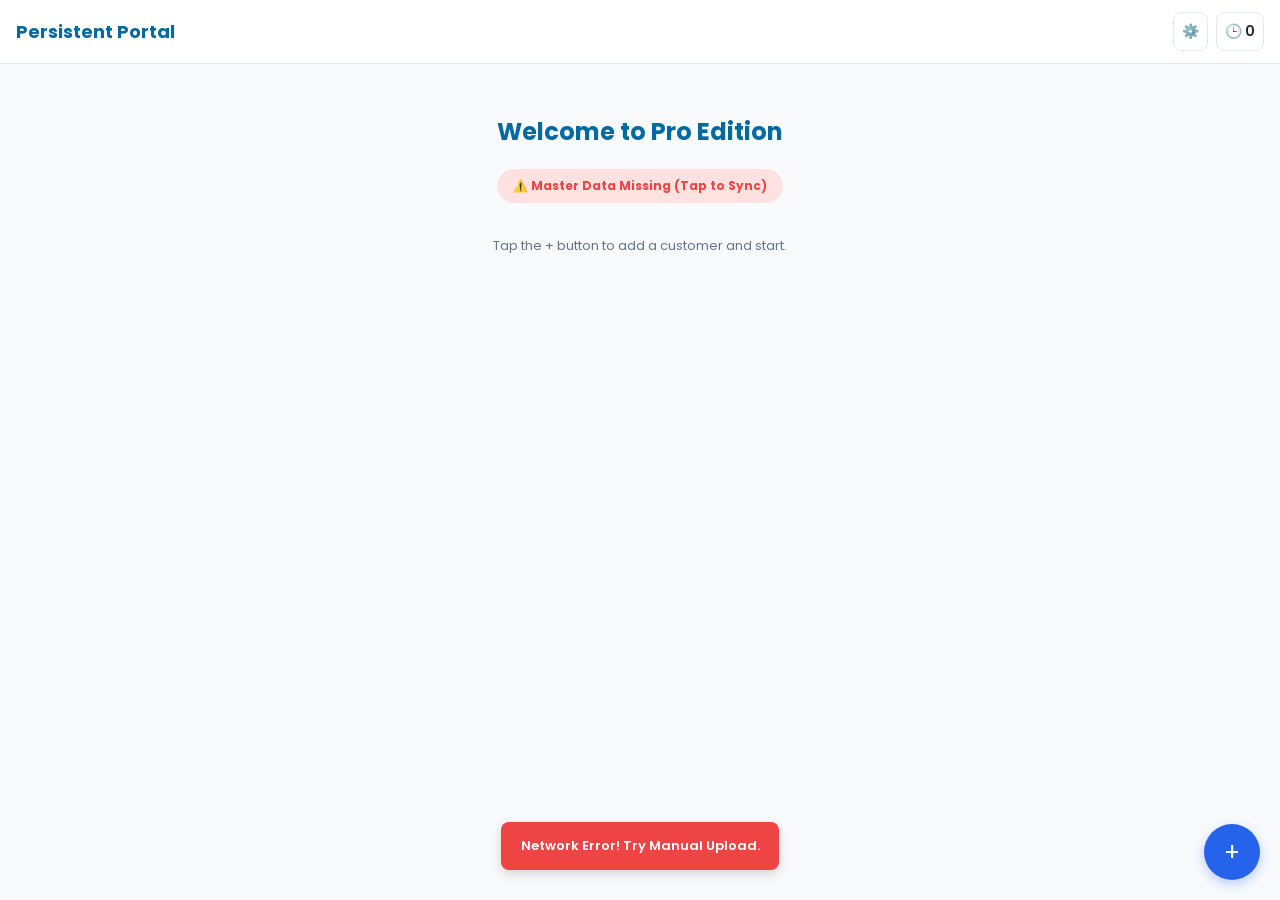
==== commit 40204c4c: "Update index.htm" ====
--- a/index.htm
+++ b/index.htm
@@ -3,532 +3,318 @@
 <head>
     <meta charset="UTF-8">
     <meta name="viewport" content="width=device-width, initial-scale=1.0, maximum-scale=1.0, user-scalable=no">
-    <meta name="theme-color" content="#0056b3">
+    <meta name="theme-color" content="#f1f5f9">
     <meta name="apple-mobile-web-app-capable" content="yes">
     <meta name="apple-mobile-web-app-status-bar-style" content="black-translucent">
-    <meta name="apple-mobile-web-app-title" content="Persistent Portal">
-
-    <title>Persistent Portal - Basic Edition</title>
-
-    <!-- External Libraries -->
+    <title>Persistent Portal - FinTech Pro</title>
+
+    <!-- Google Fonts: Poppins (Premium Look) -->
+    <link href="https://fonts.googleapis.com/css2?family=Poppins:wght@400;500;600;700;800&display=swap" rel="stylesheet">
     <script src="https://cdnjs.cloudflare.com/ajax/libs/xlsx/0.18.5/xlsx.full.min.js"></script>
     <script src="https://cdnjs.cloudflare.com/ajax/libs/html2canvas/1.4.1/html2canvas.min.js"></script>
 
     <style>
-        /* =========================================
-           BASIC, CLEAN & SIMPLE UI (LIGHT THEME)
-           ========================================= */
         :root {
-            /* Standard Colors */
-            --bajaj-blue: #0056b3;
-            --primary: #0d6efd;
-            --success: #198754;
-            --danger: #dc3545;
-            --warning: #ffc107;
-            --indigo: #6610f2;
-            
-            /* Backgrounds & Text */
-            --bg-color: #f4f6f9;
+            --bg-color: #f8fafc;
             --card-bg: #ffffff;
-            --text-color: #333333;
-            --text-muted: #6c757d;
-            --border-color: #ced4da;
-
-            /* Compatibility vars for JS */
-            --panel-bg: #ffffff;
-            --bg-dark: #f8f9fa;
-            --text-main: #333333;
+            --primary: #2563eb;
+            --bajaj-blue: #0369a1;
+            --success: #10b981;
+            --danger: #ef4444;
+            --warning: #f59e0b;
+            --text-main: #1e293b;
+            --text-muted: #64748b;
+            --border: #e2e8f0;
         }
 
         body {
             background-color: var(--bg-color);
-            color: var(--text-color);
-            font-family: Arial, Helvetica, sans-serif;
-            margin: 0;
-            padding: 0;
-            font-size: 14px;
-        }
-
-        h1, h2, h3, h4, label, button, th {
-            text-transform: capitalize;
-        }
-
-        /* Header */
+            color: var(--text-main);
+            font-family: 'Poppins', sans-serif;
+            margin: 0; padding: 0; padding-bottom: 80px;
+            -webkit-tap-highlight-color: transparent;
+        }
+
+        h1, h2, h3, h4 { margin: 0; font-weight: 700; color: var(--text-main); }
+        
+        /* Glassmorphism Header */
         header {
-            background-color: var(--card-bg);
-            border-bottom: 2px solid var(--bajaj-blue);
-            padding: 12px 15px;
-            display: flex;
-            justify-content: space-between;
-            align-items: center;
-            flex-wrap: wrap;
-            gap: 10px;
-            box-shadow: 0 2px 4px rgba(0,0,0,0.05);
-        }
-        header h1 {
-            margin: 0;
-            color: var(--bajaj-blue);
-            font-size: 20px;
-        }
-
-        /* Basic Inputs & Labels */
-        label {
-            font-size: 12px;
-            font-weight: bold;
-            color: #555;
-            display: block;
-            margin-bottom: 3px;
-        }
-        input[type="text"], input[type="number"], input[type="search"], input[type="date"], select, input[type="password"] {
-            width: 100%;
-            padding: 8px 10px;
-            margin-bottom: 5px;
-            border: 1px solid var(--border-color);
-            border-radius: 4px;
-            box-sizing: border-box;
-            font-size: 14px;
-            background-color: #fff;
-            color: #000;
-        }
-        input:focus, select:focus {
-            border-color: var(--primary);
-            outline: none;
-        }
-
-        /* Flat Buttons */
+            background: rgba(255, 255, 255, 0.9);
+            backdrop-filter: blur(10px);
+            border-bottom: 1px solid var(--border);
+            padding: 12px 16px;
+            display: flex; justify-content: space-between; align-items: center;
+            position: sticky; top: 0; z-index: 100;
+        }
+
+        header h1 { font-size: 18px; color: var(--bajaj-blue); display: flex; align-items: center; gap: 6px; }
+
+        /* Modern Inputs */
+        label { font-size: 11px; font-weight: 600; color: var(--text-muted); margin-bottom: 4px; display: block; }
+        input[type="text"], input[type="number"], select, input[type="password"] {
+            width: 100%; padding: 12px; font-size: 14px; font-family: 'Poppins', sans-serif;
+            border: 1px solid var(--border); border-radius: 8px; background: #fff; box-sizing: border-box;
+            transition: all 0.2s ease;
+        }
+        input:focus, select:focus { border-color: var(--primary); box-shadow: 0 0 0 3px rgba(37,99,235,0.1); outline: none; }
+
+        /* Buttons */
         button {
-            padding: 8px 12px;
-            border: none;
-            border-radius: 4px;
-            font-weight: bold;
-            cursor: pointer;
-            font-size: 13px;
-            color: white;
-        }
-        button:active { opacity: 0.8; }
-
-        /* Container Modals & Panels */
-        .modal-content, .inline-work-panel {
-            background: var(--card-bg);
-            border: 1px solid var(--border-color);
-            border-radius: 6px;
-            padding: 15px;
-            box-shadow: 0px 2px 8px rgba(0,0,0,0.1);
-            color: var(--text-color);
-        }
+            padding: 12px 16px; border: none; border-radius: 8px; font-family: 'Poppins', sans-serif;
+            font-weight: 600; font-size: 14px; cursor: pointer; transition: transform 0.1s;
+        }
+        button:active { transform: scale(0.96); }
+        .btn-primary { background: var(--primary); color: white; }
+        .btn-success { background: var(--success); color: white; }
+        .btn-danger { background: var(--danger); color: white; }
+        .btn-outline { background: transparent; border: 1px solid var(--border); color: var(--text-main); }
+
+        /* Chips Selector */
+        .chip-group { display: flex; gap: 8px; flex-wrap: wrap; margin-bottom: 8px; }
+        .chip {
+            padding: 6px 12px; border: 1px solid var(--border); border-radius: 20px;
+            font-size: 11px; font-weight: 600; color: var(--text-muted); cursor: pointer;
+            background: #f1f5f9; transition: all 0.2s;
+        }
+        .chip.active { background: var(--bajaj-blue); color: #fff; border-color: var(--bajaj-blue); }
+
+        /* Floating Action Button (FAB) */
+        .fab {
+            position: fixed; bottom: 20px; right: 20px; background: var(--primary);
+            color: white; width: 56px; height: 56px; border-radius: 50%;
+            display: flex; align-items: center; justify-content: center;
+            font-size: 24px; box-shadow: 0 4px 12px rgba(37,99,235,0.3);
+            z-index: 99; cursor: pointer; transition: transform 0.2s;
+        }
+        .fab:active { transform: scale(0.9); }
+
+        /* Modals & Panels */
+        .modal {
+            display: none; position: fixed; z-index: 1000; left: 0; top: 0; width: 100%; height: 100%;
+            background: rgba(15,23,42,0.6); backdrop-filter: blur(4px); align-items: center; justify-content: center;
+        }
+        .modal-content {
+            background: var(--card-bg); border-radius: 16px; padding: 20px; width: 92%; max-width: 380px;
+            box-shadow: 0 10px 25px rgba(0,0,0,0.1); animation: slideUp 0.3s ease; max-height: 90vh; overflow-y: auto;
+        }
+        @keyframes slideUp { from { transform: translateY(20px); opacity: 0; } to { transform: translateY(0); opacity: 1; } }
+
         .inline-work-panel {
-            margin-top: 15px;
-            width: 100%;
-            box-sizing: border-box;
-        }
-        .modal-content h3, .inline-work-panel h3 {
-            margin-top: 0;
-            border-bottom: 1px solid #ddd;
-            padding-bottom: 8px;
-            color: var(--bajaj-blue);
-        }
-
-        /* Product Matrix Cards */
-        .premium-model-panel {
-            background: var(--card-bg);
-            border: 1px solid var(--border-color);
-            border-radius: 6px;
-            margin-bottom: 15px;
-            box-shadow: 0 1px 3px rgba(0,0,0,0.1);
-        }
-        .pmp-header-bar {
-            background: #e9ecef;
-            padding: 10px;
-            display: flex;
-            justify-content: space-between;
-            align-items: center;
-            border-bottom: 1px solid var(--border-color);
-            font-weight: bold;
-        }
-        .pmp-model-left {
-            color: var(--bajaj-blue);
-            cursor: pointer;
-            font-size: 14px;
-            display: flex;
-            align-items: center;
-            gap: 5px;
-        }
-        
-        .val-summary-bar {
-            background: #f8f9fa;
-            padding: 8px;
-            border-bottom: 1px solid var(--border-color);
-            display: flex;
-            flex-wrap: wrap;
-            gap: 5px;
-        }
-        .val-chip {
-            background: #fff;
-            border: 1px solid #ccc;
-            padding: 3px 8px;
-            border-radius: 4px;
-            font-size: 11px;
-            color: #333;
-        }
-
-        /* Basic Table */
-        .pmp-table-wrapper {
-            width: 100%;
-            overflow-x: auto;
-        }
-        table { width: 100%; border-collapse: collapse; }
-        th, td { border: 1px solid var(--border-color); padding: 8px 5px; text-align: center; }
-        th { background-color: #f1f3f5; font-size: 12px; color: #495057; }
-        td { background-color: #fff; font-size: 14px; }
-        tr:nth-child(even) td { background-color: #fcfcfc; }
-
-        [id^="dp_"], [id^="emi_"] { font-weight: bold; color: var(--primary) !important; }
-
-        /* Modal Background */
-        .modal {
-            display: none;
-            position: fixed;
-            z-index: 1000;
-            left: 0;
-            top: 0;
-            width: 100%;
-            height: 100%;
-            background-color: rgba(0,0,0,0.6); 
-            align-items: center;
-            justify-content: center;
-        }
-
-        #unifiedHome {
-            background: var(--card-bg);
-            border: 1px solid var(--border-color);
-            padding: 30px 15px;
-            text-align: center;
-            border-radius: 6px;
-            margin: 15px 0;
-        }
-
-        .custom-scroll::-webkit-scrollbar { width: 6px; }
-        .custom-scroll::-webkit-scrollbar-track { background: #f1f1f1; }
-        .custom-scroll::-webkit-scrollbar-thumb { background: #ccc; border-radius: 4px; }
-
+            background: var(--card-bg); border: 1px solid var(--border); border-radius: 12px;
+            padding: 16px; margin-top: 12px; box-shadow: 0 2px 8px rgba(0,0,0,0.05);
+        }
+
+        /* Scheme Cards (Replacing Tables) */
+        .scheme-card {
+            background: #fff; border: 1px solid var(--border); border-radius: 12px; padding: 12px;
+            margin-bottom: 10px; display: flex; flex-direction: column; gap: 8px; box-shadow: 0 2px 4px rgba(0,0,0,0.02);
+            position: relative; overflow: hidden;
+        }
+        .scheme-card.rejected { opacity: 0.6; background: #fff5f5; border-color: #fecaca; }
+        .sc-header { display: flex; justify-content: space-between; align-items: center; border-bottom: 1px dashed var(--border); padding-bottom: 8px; }
+        .sc-badge { background: #e0f2fe; color: #0284c7; padding: 4px 10px; border-radius: 6px; font-weight: 700; font-size: 14px; }
+        .sc-main-data { display: flex; justify-content: space-between; align-items: center; margin: 4px 0; }
+        .sc-data-block { display: flex; flex-direction: column; }
+        .sc-label { font-size: 10px; color: var(--text-muted); font-weight: 600; text-transform: uppercase; }
+        .sc-val { font-size: 18px; font-weight: 800; color: var(--text-main); }
+        .sc-val.dp { color: var(--success); }
+        .sc-val.emi { color: var(--primary); }
+        .sc-footer { display: flex; flex-wrap: wrap; gap: 8px; font-size: 11px; font-weight: 500; color: var(--text-muted); align-items: center; }
+        .sc-loan-input { width: 70px; padding: 4px; font-size: 14px; font-weight: 700; border: 1px solid var(--border); border-radius: 6px; text-align: center; color: var(--bajaj-blue); background: #f8fafc; }
+
+        /* Top Nav Box */
+        .sticky-customer-bar {
+            background: #1e293b; color: white; padding: 12px 16px; border-radius: 12px;
+            margin: 12px 10px; display: flex; justify-content: space-between; align-items: center;
+            box-shadow: 0 4px 12px rgba(0,0,0,0.1); position: sticky; top: 65px; z-index: 90;
+        }
+
+        /* Toast */
         .toast-notification {
-            visibility: hidden; min-width: 250px; background-color: #333; color: #fff; text-align: center;
-            border-radius: 6px; padding: 12px; position: fixed; z-index: 100000; left: 50%; bottom: 30px;
-            transform: translateX(-50%); font-weight: bold;
-        }
-        .toast-notification.show { visibility: visible; animation: fadein 0.5s, fadeout 0.5s 2.5s; }
+            visibility: hidden; min-width: 250px; background-color: #1e293b; color: #fff; text-align: center;
+            border-radius: 8px; padding: 14px; position: fixed; z-index: 100000; left: 50%; bottom: 30px;
+            transform: translateX(-50%); font-weight: 600; font-size: 13px; box-shadow: 0 4px 12px rgba(0,0,0,0.15);
+        }
+        .toast-notification.show { visibility: visible; animation: fadein 0.3s, fadeout 0.3s 2.5s; }
         .toast-notification.success { background-color: var(--success); }
         .toast-notification.error { background-color: var(--danger); }
-        .toast-notification.warning { background-color: var(--warning); color: #000; }
         @keyframes fadein { from {bottom: 0; opacity: 0;} to {bottom: 30px; opacity: 1;} }
         @keyframes fadeout { from {bottom: 30px; opacity: 1;} to {bottom: 0; opacity: 0;} }
 
-        @media (max-width: 768px) {
-            header { flex-direction: column; align-items: flex-start; }
-            .modal-content { width: 95%; padding: 15px; max-height: 90vh; overflow-y: auto; }
-        }
     </style>
 </head>
 <body>
 
 <div id="toastNotification" class="toast-notification"></div>
 
-<div id="customConfirmModal" class="modal" style="z-index: 99998;">
-    <div class="modal-content" style="max-width: 320px; text-align: center;">
-        <h3 style="margin-top:0;" id="confirmTitle">Confirm</h3>
-        <p id="confirmMessage" style="font-size:14px; margin-bottom:20px; font-weight:bold;"></p>
-        <div style="display:flex; gap:10px;">
-            <button id="confirmYesBtn" style="flex:1; background:var(--success);">Yes</button>
-            <button id="confirmNoBtn" style="flex:1; background:var(--danger);">No</button>
-        </div>
-    </div>
-</div>
-
-<div id="customAlertModal" class="modal" style="z-index: 99998;">
-    <div class="modal-content" style="max-width: 320px; text-align: center;">
-        <h3 style="margin-top:0; color:var(--danger);" id="alertTitle">Notice</h3>
-        <p id="alertMessage" style="font-size:14px; margin-bottom:10px; font-weight:bold;"></p>
-        <textarea id="alertTextarea" readonly style="width:100%; height:100px; display:none; border:1px solid #ccc;"></textarea>
-        <button onclick="document.getElementById('customAlertModal').style.display='none'" style="width:100%; background:var(--primary);">Ok</button>
-    </div>
-</div>
-
-<div id="githubConfigModal" class="modal" style="z-index: 99999;">
-    <div class="modal-content" style="max-width:320px;">
-        <h3 style="margin-top:0;">⚙️ GitHub Setup</h3>
-        <p style="font-size:11px; color:#555; margin-bottom:12px;">Direct Portal varun Master Excel update karnyasathi GitHub details taka.</p>
-        <div style="margin-bottom:8px;">
-            <label>GitHub Repo</label>
-            <input type="text" id="ghRepoName" placeholder="e.g. luckyjathar/testcalculator">
-        </div>
-        <div style="margin-bottom:12px;">
-            <label>Personal Access Token (PAT)</label>
-            <input type="password" id="ghPatToken" placeholder="ghp_xxxxxxxxxxxx">
-        </div>
-        <div style="display:flex; gap:8px;">
-            <button onclick="saveGithubConfig()" style="flex:2; background:var(--success);">Save Setup</button>
-            <button onclick="closeGithubConfig()" style="flex:1; background:var(--danger);">Cancel</button>
-        </div>
-    </div>
-</div>
+<!-- FAB -->
+<div class="fab" onclick="openAddCustomerModal()" title="Add Customer">+</div>
 
 <header>
     <h1>Persistent Portal</h1>
-    <div style="display: flex; align-items: center; gap: 10px; flex-wrap: wrap;">
-        <button onclick="openGithubConfig()" style="background: transparent; color: #333; border: 1px solid #ccc; font-size: 14px;">⚙️ Setup</button>
-        <div id="masterDataStatusBadge" onclick="forceRefreshMasterData()" style="cursor: pointer; font-weight: bold; font-size: 11px; background: #f8d7da; color: var(--danger); padding: 8px 12px; border-radius: 4px; border: 1px solid var(--danger);">
-            ⚠️ No Master Data
-        </div>
+    <div style="display: flex; gap: 8px;">
+        <button onclick="openGithubConfig()" class="btn-outline" style="padding: 8px;">⚙️</button>
+        <button onclick="openCustomerHistoryModal()" class="btn-outline" style="padding: 8px;">🕒 <span id="queueCountHome">0</span></button>
+    </div>
+</header>
+
+<main style="padding: 10px;">
+    
+    <!-- Home Dashboard -->
+    <div id="unifiedHome" style="text-align: center; margin-top: 40px;">
+        <h2 style="color:var(--bajaj-blue); margin-bottom: 20px;">Welcome to Pro Edition</h2>
+        <div id="masterDataStatusBadge" onclick="forceRefreshMasterData()" style="display: inline-block; padding: 8px 16px; border-radius: 20px; font-size: 12px; font-weight: 700; background: #fee2e2; color: var(--danger); cursor: pointer; margin-bottom: 20px;">
+            ⚠️ Master Data Missing (Tap to Sync)
+        </div>
+        <p style="font-size: 13px; color: var(--text-muted);">Tap the + button to add a customer and start.</p>
         <input type="file" id="masterExcelFileInput" accept=".xlsx, .xls, .csv" style="display: none;" onchange="handleManualExcelUpload(event)">
-        <button onclick="document.getElementById('masterExcelFileInput').click()" style="background: var(--primary);">📂 Upload Excel</button>
-    </div>
-</header>
-
-<main style="padding: 10px;">
-    <div id="unifiedHome">
-        <h2 style="color:var(--bajaj-blue);">Welcome to Persistent Portal</h2>
-        <button onclick="openAddCustomerModal()" style="background: var(--success); padding: 12px 20px; width: 100%; max-width: 280px; margin-bottom: 12px;">➕ Add New Customer</button>
-        <br>
-        <button onclick="openCustomerHistoryModal()" style="background: var(--bajaj-blue); padding: 12px 20px; width: 100%; max-width: 280px;">🕒 View History (<span id="queueCountHome">0</span>)</button>
-    </div>
-
+    </div>
+
+    <!-- Final Eligible Area -->
+    <div id="finalEligibleArea" style="display: none; flex-direction: column;">
+        
+        <div class="sticky-customer-bar">
+            <div>
+                <div id="infoName" style="font-size: 16px; font-weight: 700;">-</div>
+                <div style="font-size: 11px; color: #cbd5e1; margin-top: 2px;">
+                    <span id="infoType" style="background:#f59e0b; color:#000; padding:2px 6px; border-radius:4px; font-weight:700;">NEW</span>
+                    LTV: <span id="infoLtv">100%</span> | Cap: <span id="infoCap">None</span>
+                </div>
+            </div>
+            <div style="text-align: right;">
+                <div style="font-size: 10px; color: #94a3b8; font-weight: 600;">APPROVED LIMIT</div>
+                <div id="infoLimit" style="font-size: 18px; font-weight: 800; color: #34d399;">₹0</div>
+            </div>
+        </div>
+
+        <div style="display:flex; gap:8px; margin: 0 10px 12px 10px;">
+            <button onclick="openAddProductModal()" class="btn-primary" style="flex: 1;">➕ Add Product</button>
+            <button onclick="goHome()" class="btn-outline" style="background:#fff;">Close</button>
+        </div>
+
+        <!-- Add Product Panel -->
+        <div id="addProductModal" class="inline-work-panel" style="display: none;">
+            <div style="display:flex; justify-content:space-between; align-items:center; margin-bottom: 12px;">
+                <h3>Add New Product</h3>
+                <span onclick="document.getElementById('addProductModal').style.display='none'" style="color:var(--danger); font-weight:bold; cursor:pointer;">✖</span>
+            </div>
+            <div style="position:relative; margin-bottom: 12px;">
+                <input type="text" id="modalMatrixSearch" autocomplete="off" oninput="doSearch('modalMatrixSearch', 'modalMatrixSearchDropdown')" placeholder="🔍 Search Model Name...">
+                <div id="modalMatrixSearchDropdown" style="position: absolute; width: 100%; background: #fff; z-index: 99; border: 1px solid var(--border); border-radius: 8px; display: none; max-height: 200px; overflow-y: auto; box-shadow: 0 4px 12px rgba(0,0,0,0.1); margin-top:4px;"></div>
+            </div>
+            <div style="display:flex; gap:8px;">
+                <button onclick="quickNonTieup();" style="flex:1; background:#fef3c7; color:#d97706;">Non Tieup</button>
+                <button onclick="openMultiStackModal();" style="flex:1.2; background:#e0e7ff; color:#4338ca;">Manual Schemes</button>
+            </div>
+        </div>
+
+        <!-- Edit Components Panel (Progressive Disclosure) -->
+        <div id="componentsModal" class="inline-work-panel" style="display: none;">
+            <div style="display:flex; justify-content:space-between; align-items:center; margin-bottom: 12px;">
+                <h3 style="font-size:15px;"><span id="compModalHeadingText">Components</span> <span id="compPendingModelName" style="color:var(--primary); font-size:12px;"></span></h3>
+                <span onclick="cancelComponentsModal()" style="color:var(--danger); font-weight:bold; cursor:pointer;">✖</span>
+            </div>
+            
+            <div style="display:flex; gap:10px; margin-bottom:12px;">
+                <div style="flex:1;"><label>MRP ₹</label><input type="number" id="compMrp" oninput="compPriceChanged()"></div>
+                <div style="flex:1;"><label style="color:var(--danger);">Inv ₹ *</label><input type="number" id="compInv" oninput="compPriceChanged()" style="border-color:var(--danger); background:#fff5f5;"></div>
+            </div>
+
+            <!-- Advanced Toggle -->
+            <details style="margin-bottom: 16px; background: #f8fafc; border: 1px solid var(--border); border-radius: 8px; padding: 10px;">
+                <summary style="font-size: 12px; font-weight: 700; color: var(--text-muted); cursor: pointer; outline: none;">⚙️ Advanced Charges & Cap</summary>
+                <div style="display:grid; grid-template-columns: 1fr 1fr; gap:10px; margin-top: 10px;">
+                    <div><label>EMI Cap ₹</label><input type="number" id="compCap"></div>
+                    <div><label>Target DP ₹</label><input type="number" id="compTarget"></div>
+                    <div><label>GTL ₹</label><select id="compGtl"><option value="0">0</option><option value="699">699</option><option value="1199">1199</option><option value="1499">1499</option><option value="1799">1799</option><option value="2398">2398</option></select></div>
+                    <div><label>RFC ₹</label><select id="compRfc"><option value="0">0</option><option id="compRfcOpt" value="0">0</option></select></div>
+                    <div><label>EXW ₹</label><input type="number" id="compExw"></div>
+                    <div><label>Margin ₹</label><input type="number" id="compMargin"></div>
+                </div>
+            </details>
+
+            <button onclick="proceedToMatrixFromComponents()" class="btn-success" style="width:100%;">Calculate Schemes</button>
+        </div>
+
+        <div id="catSelectionModal" class="inline-work-panel" style="display: none;">
+            <h3>Select Category</h3>
+            <div id="categoryGrid" style="display:grid; grid-template-columns: repeat(2, 1fr); gap:8px; margin-top:12px;"></div>
+        </div>
+
+        <!-- Calculated Matrix Area -->
+        <div id="multiModelContainer" style="margin: 0 10px;"></div>
+    </div>
+
+    <!-- Modals -->
     <div id="addCustomerModal" class="modal">
-        <div class="modal-content" style="max-width: 320px;">
-            <h3>Add New Customer</h3>
-            <div style="display:none;"><input type="text" id="cqMobile" maxlength="10" oninput="checkDuplicateMobile(this.value)"><div id="mobileDupWarning" style="color: red; font-size: 11px; display: none;"></div></div>
-            <div style="margin-bottom:8px;"><label>Customer Name</label><input type="text" id="cqName" placeholder="Name"></div>
-            <div style="margin-bottom:8px;"><label>Type</label>
-                <select id="cqType">
-                    <option value="" selected disabled>Select Type</option>
-                    <option value="NEW">NEW</option>
-                    <option value="EMI CARD">EMI CARD</option>
-                    <option value="VIRTUAL">VIRTUAL</option>
-                    <option value="W/O CARD">W/O CARD</option>
-                </select>
-            </div>
-            <div style="margin-bottom:8px;"><label>NBFC Limit ₹</label><input type="number" id="cqLimit" placeholder="₹ Limit"></div>
-            <div style="display:flex; gap:8px; margin-bottom:15px;">
-                <div style="flex:1;"><label>Max LTV %</label><input type="number" id="cqLtv" placeholder="%" max="100"></div>
-                <div style="flex:1;"><label>EMI Cap</label><input type="number" id="cqCap" placeholder="₹ Max"></div>
-            </div>
-            <div style="display:flex; gap:8px;">
-                <button onclick="addCustomerToQueue()" style="flex:2; background:var(--success);">Save & Select</button>
-                <button onclick="closeAddCustomerModal()" style="flex:1; background:var(--danger);">Cancel</button>
-            </div>
-        </div>
-    </div>
-
-    <div id="finalEligibleArea" style="display: none; flex-direction: column; margin-top: 10px;">
-        <div style="display: flex; gap: 6px; margin-bottom:10px;">
-            <button onclick="openAddCustomerModal()" style="flex:1; background:var(--success);">➕ Add Customer</button>
-            <select id="finalCustomerSwitcher" onchange="switchCustomerFinal(this.value)" style="flex:1.5; font-weight:bold; margin-bottom:0;"></select>
-            <button onclick="goHome()" style="flex:0.8; background:var(--danger);">Close</button>
-            <button onclick="openCustomerHistoryModal()" style="flex:0.8; background:var(--indigo);">🕒 History</button>
-        </div>
-
-        <div style="background: #f1f3f5; border: 1px solid #dee2e6; border-radius: 6px; padding: 10px; display: flex; justify-content: space-between; align-items: center; margin-bottom: 12px;">
-            <div style="display:flex; flex-direction:column; gap:4px; width:100%;">
-                <div style="display:flex; justify-content:space-between;">
-                    <span id="infoName" style="font-weight: bold; font-size:15px;">-</span>
-                    <button onclick="openQuoteSelectionModal()" style="background:var(--primary); font-size:11px; padding:4px 8px;">Gen Quote</button>
-                </div>
-                <div style="display:flex; justify-content:space-between; align-items:center;">
-                    <div style="font-size:11px;">
-                        <span id="infoType" style="background:var(--warning); padding:2px 4px; border-radius:3px; color:#000;">NEW</span>
-                        <span>LTV: <span id="infoLtv">100%</span></span> | 
-                        <span>Cap: <span id="infoCap">None</span></span>
-                    </div>
-                    <div style="text-align:right; font-size:11px;">
-                        Limit: <strong id="infoLimit" style="color:var(--success); font-size:14px;">₹0</strong>
-                    </div>
-                </div>
-            </div>
-        </div>
-
-        <button onclick="openAddProductModal()" style="width: 100%; background:var(--warning); color:#000; padding:10px; margin-bottom:8px;">➕ Add New Product</button>
-
-        <!-- Inline Panels -->
-        <div id="addProductModal" class="inline-work-panel" style="display: none;">
-            <div style="display:flex; justify-content:space-between; align-items:center; border-bottom: 1px solid #ccc; padding-bottom: 6px; margin-bottom: 10px;">
-                <h3 style="border:none; margin:0; padding:0;">Add New Product</h3>
-                <button onclick="document.getElementById('addProductModal').style.display='none'" style="background:transparent; color:var(--danger); padding:0;">✖ Close</button>
-            </div>
-            <div style="position:relative; margin-bottom: 12px;">
-                <label>Search Model</label>
-                <input type="text" id="modalMatrixSearch" autocomplete="off" oninput="doSearch('modalMatrixSearch', 'modalMatrixSearchDropdown')" placeholder="Type Model Name...">
-                <div id="modalMatrixSearchDropdown" class="custom-scroll" style="position: absolute; width: 100%; background: #fff; z-index: 99; border: 1px solid #ccc; display: none; max-height: 200px; overflow-y: auto;"></div>
-            </div>
-            <div style="display:flex; gap:8px;">
-                <button onclick="quickNonTieup();" style="flex:1; background:var(--warning); color:#000;">Non Tieup</button>
-                <button onclick="openMultiStackModal();" style="flex:1.2; background:var(--indigo);">Manual Schemes</button>
-            </div>
-        </div>
-
-        <div id="catSelectionModal" class="inline-work-panel" style="display: none;">
-            <div style="display:flex; justify-content:space-between; align-items:center; border-bottom: 1px solid #ccc; padding-bottom: 6px; margin-bottom: 10px;">
-                <h3 style="border:none; margin:0; padding:0;">Select Category</h3>
-                <button onclick="document.getElementById('catSelectionModal').style.display='none'" style="background:transparent; color:var(--danger); padding:0;">✖</button>
-            </div>
-            <div id="categoryGrid" style="display:grid; grid-template-columns: repeat(auto-fit, minmax(120px, 1fr)); gap:8px;"></div>
-        </div>
-
-        <div id="componentsModal" class="inline-work-panel" style="display: none;">
-            <div style="display:flex; justify-content:space-between; align-items:center; border-bottom: 1px solid #ccc; padding-bottom: 6px; margin-bottom: 10px;">
-                <h3 style="border:none; margin:0; padding:0;"><span id="compModalHeadingText">Edit Components</span> (<span id="compPendingModelName"></span>)</h3>
-                <button onclick="cancelComponentsModal()" style="background:transparent; color:var(--danger); padding:0;">✖</button>
-            </div>
-            <div style="display:grid; grid-template-columns: 1fr 1fr; gap:8px; margin-bottom:12px;">
-                <div><label>MRP ₹</label><input type="number" id="compMrp" oninput="compPriceChanged()"></div>
-                <div><label style="color:var(--danger);">Inv ₹ (Required *)</label><input type="number" id="compInv" oninput="compPriceChanged()"></div>
-                <div><label>EMI Capping ₹</label><input type="number" id="compCap"></div>
-                <div><label>Target DP ₹</label><input type="number" id="compTarget"></div>
-                <div><label>GTL ₹</label><select id="compGtl"><option value="0">0</option><option value="699">699</option><option value="1099">1099</option><option value="1199">1199</option><option value="1499">1499</option><option value="1799">1799</option><option value="2398">2398</option></select></div>
-                <div><label>RFC ₹</label><select id="compRfc"><option value="0">0</option><option id="compRfcOpt" value="0">0</option></select></div>
-                <div><label>EXW ₹</label><input type="number" id="compExw"></div>
-                <div><label>Margin ₹</label><input type="number" id="compMargin"></div>
-                <div><label>Dealer Contri ₹</label><input type="number" id="compDealer"></div>
-            </div>
-            <div style="display:flex; gap:8px;">
-                <button onclick="proceedToMatrixFromComponents()" style="flex:2; background:var(--success);">Calculate</button>
-                <button onclick="cancelComponentsModal()" style="flex:1; background:var(--danger);">Cancel</button>
-            </div>
-        </div>
-
-        <div id="multiStackModal" class="inline-work-panel" style="display: none;">
-            <div style="display:flex; justify-content:space-between; align-items:center; border-bottom: 1px solid #ccc; padding-bottom: 6px; margin-bottom: 10px;">
-                <h3 style="border:none; margin:0; padding:0;">Manual Product</h3>
-                <button onclick="closeMultiStackModal()" style="background:transparent; color:var(--danger); padding:0;">✖</button>
-            </div>
-            <div style="margin-bottom: 12px;"><label>Model Name</label><input type="text" id="multiStackModelName"></div>
-            <div id="stackInputsContainer"></div>
-            <div style="margin-top:12px; display:flex; gap:8px;">
-                <button onclick="processMultiStack()" style="flex:2; background:var(--success);">Proceed</button>
-                <button onclick="closeMultiStackModal()" style="flex:1; background:var(--danger);">Cancel</button>
-            </div>
-        </div>
-
-        <div id="multiModelContainer" style="margin-top: 10px;"></div>
-    </div>
-
-    <!-- Modals -->
+        <div class="modal-content">
+            <h3 style="margin-bottom: 16px; border-bottom:1px solid #eee; padding-bottom:8px;">Add Customer</h3>
+            <input type="hidden" id="cqMobile">
+            
+            <label>Customer Name</label>
+            <input type="text" id="cqName" placeholder="Enter Name" style="margin-bottom: 12px;">
+            
+            <label>Customer Type</label>
+            <input type="hidden" id="cqType" value="NEW">
+            <div class="chip-group" id="chipTypeGroup">
+                <div class="chip active" onclick="setChip('cqType', 'NEW', this)">NEW</div>
+                <div class="chip" onclick="setChip('cqType', 'EMI CARD', this)">EMI CARD</div>
+                <div class="chip" onclick="setChip('cqType', 'W/O CARD', this)">W/O CARD</div>
+            </div>
+
+            <label style="margin-top:8px;">NBFC Limit ₹</label>
+            <input type="number" id="cqLimit" placeholder="₹ Limit" style="margin-bottom: 12px; font-weight:bold; color:var(--primary); font-size:16px;">
+            
+            <div style="display:flex; gap:10px; margin-bottom:20px;">
+                <div style="flex:1;"><label>LTV %</label><input type="number" id="cqLtv" value="100" max="100"></div>
+                <div style="flex:1;"><label>EMI Cap ₹</label><input type="number" id="cqCap" placeholder="Optional"></div>
+            </div>
+
+            <div style="display:flex; gap:10px;">
+                <button onclick="addCustomerToQueue()" class="btn-success" style="flex:2;">Save & Start</button>
+                <button onclick="closeAddCustomerModal()" class="btn-outline" style="flex:1;">Cancel</button>
+            </div>
+        </div>
+    </div>
+
     <div id="customerHistoryModal" class="modal">
-        <div class="modal-content" style="max-width: 450px;">
-            <div style="display: flex; justify-content: space-between; align-items: center; border-bottom: 1px solid #ccc; padding-bottom: 8px; margin-bottom: 10px;">
-                <h3 style="border:none; margin:0; padding:0;">🕒 History</h3>
-                <div style="display:flex; gap:10px;">
-                    <button onclick="openRecycleBin()" style="background:#f8f9fa; color:#000; border:1px solid #ccc;">🗑️</button>
-                    <button onclick="closeCustomerHistoryModal()" style="background:var(--danger);">✖</button>
-                </div>
-            </div>
-            <input type="text" id="queueSearch" placeholder="Search Saved Customer..." oninput="renderCustomerQueue()">
-            <div id="customerQueueList" class="custom-scroll" style="display:flex; flex-direction:column; gap:6px; overflow-y:auto; max-height: 350px;"></div>
-        </div>
-    </div>
-
-    <div id="editCustomerModal" class="modal">
-        <div class="modal-content" style="max-width:300px;">
-            <h3>Edit Customer</h3>
-            <div><label>Customer Name</label><input type="text" id="ecName"></div>
-            <div style="display:none;"><label>Mobile No.</label><input type="text" id="ecMobile" maxlength="10"></div>
-            <div><label>NBFC Limit</label><input type="number" id="ecLimit"></div>
-            <div><label>Customer Type</label><select id="ecType"><option value="NEW">NEW</option><option value="EMI CARD">EMI CARD</option><option value="VIRTUAL">VIRTUAL</option><option value="W/O CARD">W/O CARD</option></select></div>
-            <div style="display:flex; gap:8px;">
-                <div style="flex:1;"><label>Max LTV %</label><input type="number" id="ecLtv"></div>
-                <div style="flex:1;"><label>EMI Capping</label><input type="number" id="ecCap"></div>
-            </div>
-            <div style="display:flex; gap:8px; margin-top:10px;">
-                <button onclick="saveCustomerEdit()" style="flex:2; background:var(--success);">Save</button>
-                <button onclick="closeCustomerEdit()" style="flex:1; background:var(--danger);">Cancel</button>
-            </div>
-        </div>
-    </div>
-
-    <div id="recycleBinModal" class="modal">
-        <div class="modal-content" style="max-width:350px;">
-            <div style="display: flex; justify-content: space-between; align-items: center; border-bottom: 1px solid #ccc; padding-bottom: 6px; margin-bottom: 8px;">
-                <h3 style="border:none; margin:0; padding:0; color:var(--danger);">Recycle Bin</h3>
-                <button onclick="emptyRecycleBin()" style="background:var(--danger);">Empty All</button>
-            </div>
-            <div id="recycleBinList" class="custom-scroll" style="display:flex; flex-direction:column; gap:6px; max-height: 250px; overflow-y: auto; margin-bottom: 12px;"></div>
-            <button onclick="closeRecycleBin()" style="width:100%; background:#6c757d;">Close</button>
-        </div>
-    </div>
-
-    <div id="quoteSelectionModal" class="modal">
-        <div class="modal-content" style="max-width:350px;">
-            <h3>Select Models For Quotation</h3>
-            <div id="quoteModelCheckboxes" class="custom-scroll" style="display:flex; flex-direction:column; gap:6px; max-height:220px; overflow-y:auto; margin-bottom:15px;"></div>
-            <div style="display:flex; gap:10px;">
-                <button onclick="promptForSelectedImageGeneration()" style="flex:2; background:var(--primary);">Proceed</button>
-                <button onclick="document.getElementById('quoteSelectionModal').style.display='none'" style="flex:1; background:var(--danger);">Cancel</button>
-            </div>
-        </div>
-    </div>
-
+        <div class="modal-content">
+            <div style="display: flex; justify-content: space-between; margin-bottom: 12px; border-bottom:1px solid #eee; padding-bottom:8px;">
+                <h3>History</h3>
+                <span onclick="closeCustomerHistoryModal()" style="color:var(--danger); font-weight:bold; cursor:pointer;">✖</span>
+            </div>
+            <input type="text" id="queueSearch" placeholder="Search..." oninput="renderCustomerQueue()" style="margin-bottom: 12px;">
+            <div id="customerQueueList" style="display:flex; flex-direction:column; gap:8px;"></div>
+        </div>
+    </div>
+
+    <!-- Quote Prompt Modal -->
     <div id="custInfoPromptModal" class="modal">
-        <div class="modal-content" style="max-width:320px;">
-            <h3 style="text-align: center;">Verify Export</h3>
-            <div style="display:flex; flex-direction:column; gap:8px; margin-top: 10px;">
-                <button onclick="proceedGenerateImage()" style="background:var(--primary);">Generate Image Only</button>
-                <button onclick="proceedGenerateImageAndWhatsAppCopy()" style="background:var(--success);">Copy Image And WhatsApp</button>
-                <button onclick="document.getElementById('custInfoPromptModal').style.display='none'" style="background:var(--danger);">Cancel</button>
-            </div>
-        </div>
-    </div>
-
-    <div id="editSchemeModal" class="modal">
-        <div class="modal-content" style="max-width: 280px;">
-            <h3>Modify Scheme</h3>
-            <input type="hidden" id="editPIdx"><input type="hidden" id="editDIdx">
-            <div style="display:grid; grid-template-columns: 1fr 1fr; gap:8px; margin-bottom:12px;">
-                <div><label>Tenure Max</label><input type="number" id="editTen"></div><div><label>Advance</label><input type="number" id="editAdv"></div>
-                <div><label>DBD %</label><input type="number" id="editDbd" step="0.01"></div><div><label>PF ₹</label><input type="number" id="editPf"></div>
-                <div><label>ROI %</label><input type="number" id="editRoi" step="0.01"></div><div><label>Fixed EMI ₹</label><input type="number" id="editFixed"></div>
-            </div>
-            <div style="display:flex; gap:8px;">
-                <button onclick="saveSchemeEdit()" style="flex:2; background:var(--success);">Save</button>
-                <button onclick="closeEditSchemeModal()" style="flex:1; background:var(--danger);">Cancel</button>
-            </div>
+        <div class="modal-content" style="text-align:center;">
+            <h3 style="margin-bottom: 16px;">Quote Ready!</h3>
+            <button onclick="proceedGenerateImageAndWhatsAppShare()" class="btn-success" style="width:100%; margin-bottom:10px; font-size:15px;">📲 Share Directly to WhatsApp</button>
+            <button onclick="proceedGenerateImage()" class="btn-outline" style="width:100%; margin-bottom:10px;">View Image Only</button>
+            <button onclick="document.getElementById('custInfoPromptModal').style.display='none'" class="btn-outline" style="width:100%; border-color:var(--danger); color:var(--danger);">Cancel</button>
         </div>
     </div>
 
     <div id="imageViewerModal" class="modal" style="background: rgba(255,255,255,0.95);">
-        <button onclick="closeImageViewer()" style="position:absolute; top:20px; right:20px; background:var(--danger); font-size:16px;">✖</button>
-        <div style="color:var(--success); font-weight:bold; margin-top:50px; text-align:center;">Long Press Or Right-Click Image To Save</div>
-        <div style="width:100%; text-align:center;"><img id="generatedImage" src="" alt="Quotation" style="max-width:90%; max-height:75vh; border:1px solid #ccc; margin-top:10px;"></div>
-    </div>
-
-    <div id="manualModal" class="modal">
-        <div class="modal-content" style="max-width:300px;">
-            <h3 id="modalTitle">Add Scheme</h3>
-            <div id="modelNameInputArea" style="display:none;"><label>Model Name</label><input type="text" id="manName"></div>
-            <div style="display:grid; grid-template-columns: 1fr 1fr; gap:8px; margin-top:8px;">
-                <div><label>Tenure Max</label><input type="number" id="manTen"></div>
-                <div><label>Advance</label><input type="number" id="manAdv"></div>
-                <div><label>DBD %</label><input type="number" id="manDbd" step="0.01"></div>
-                <div><label>PF ₹</label><input type="number" id="manPf"></div>
-                <div><label>ROI %</label><input type="number" id="manRoi" step="0.01"></div>
-                <div><label>Fixed EMI ₹</label><input type="number" id="manFixed"></div>
-            </div>
-            <input type="hidden" id="targetPIdx" value="">
-            <button onclick="executeManualAction()" style="width:100%; background:var(--success); margin-top:12px;">Add Scheme</button>
-            <button onclick="closeManualModal()" style="width:100%; background:var(--danger); margin-top:6px;">Cancel</button>
-        </div>
-    </div>
-
-    <div id="rowActionModal" class="modal">
-        <div class="modal-content" style="max-width:300px;">
-            <h3 style="text-align:center; border:none; padding:0;">Select Action</h3>
-            <div id="rowActionButtons" style="display:flex; flex-direction:column; gap:10px; margin-top:10px;"></div>
-            <button onclick="closeRowActionModal()" style="width:100%; margin-top:10px; background:#6c757d;">Cancel</button>
-        </div>
-    </div>
+        <button onclick="document.getElementById('imageViewerModal').style.display='none'" style="position:absolute; top:20px; right:20px; background:var(--danger); border:none; color:white; padding:8px 12px; border-radius:8px; font-weight:bold;">✖ Close</button>
+        <div style="color:var(--success); font-weight:bold; margin-top:60px; text-align:center;">Long Press Image To Save/Share</div>
+        <div style="width:100%; text-align:center;"><img id="generatedImage" src="" alt="Quotation" style="max-width:90%; max-height:75vh; border:1px solid #ccc; border-radius:12px; margin-top:10px; box-shadow: 0 10px 25px rgba(0,0,0,0.1);"></div>
+    </div>
+
 </main>
 
-<footer style="text-align:center; padding:15px; font-size:12px; color:#777;">
-    Crafted By <b>The_Lakshya</b>
-</footer>
-
+<script>
+    // Chip Logic Helper
+    function setChip(inputId, value, element) {
+        document.getElementById(inputId).value = value;
+        let siblings = element.parentElement.children;
+        for(let i=0; i<siblings.length; i++) { siblings[i].classList.remove('active'); }
+        element.classList.add('active');
+    }
+</script>
 <script src="app.js"></script>
 </body>
 </html>
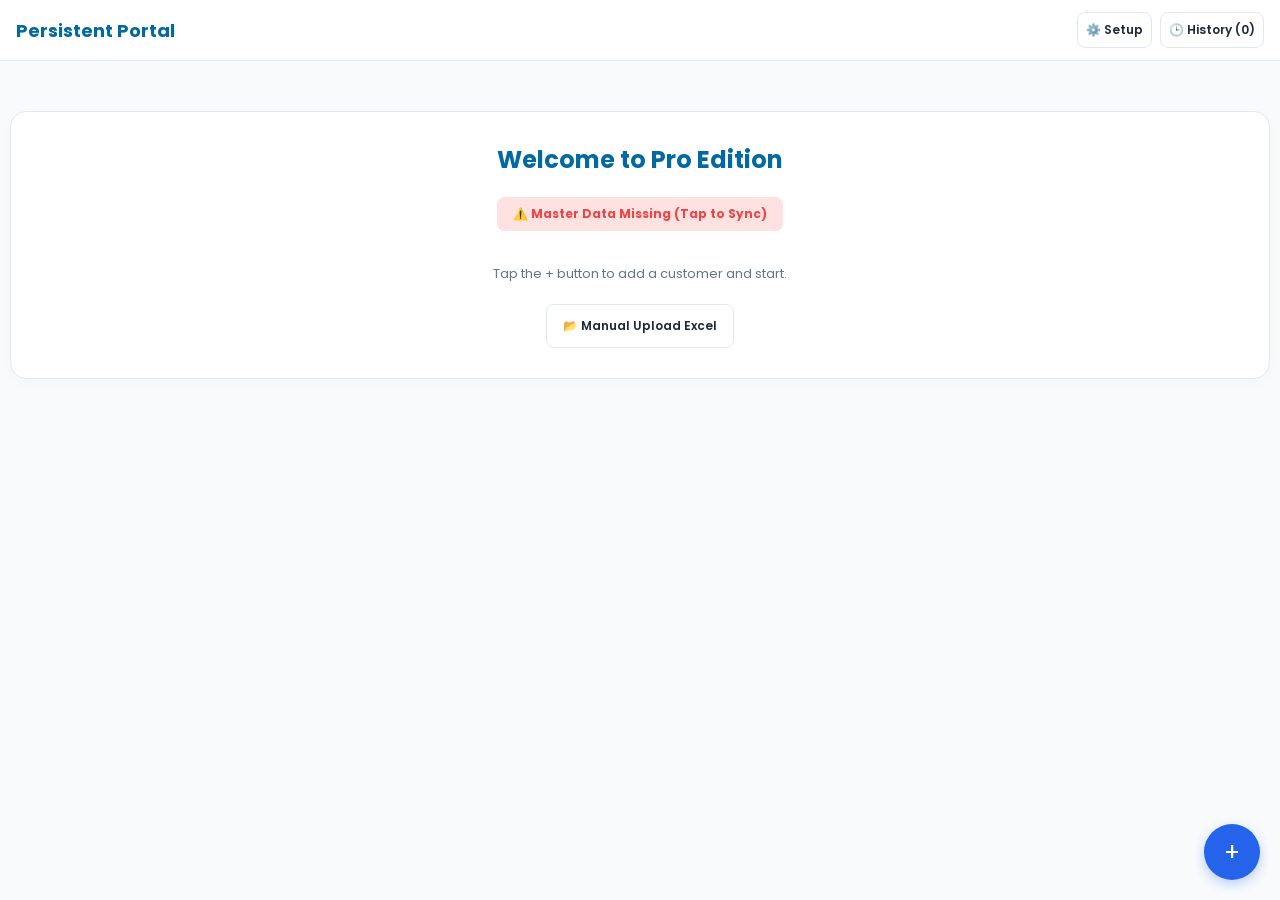
==== commit a2243c93: "Update index.htm" ====
--- a/index.htm
+++ b/index.htm
@@ -5,10 +5,9 @@
     <meta name="viewport" content="width=device-width, initial-scale=1.0, maximum-scale=1.0, user-scalable=no">
     <meta name="theme-color" content="#f1f5f9">
     <meta name="apple-mobile-web-app-capable" content="yes">
-    <meta name="apple-mobile-web-app-status-bar-style" content="black-translucent">
     <title>Persistent Portal - FinTech Pro</title>
 
-    <!-- Google Fonts: Poppins (Premium Look) -->
+    <!-- Google Fonts & External Libraries -->
     <link href="https://fonts.googleapis.com/css2?family=Poppins:wght@400;500;600;700;800&display=swap" rel="stylesheet">
     <script src="https://cdnjs.cloudflare.com/ajax/libs/xlsx/0.18.5/xlsx.full.min.js"></script>
     <script src="https://cdnjs.cloudflare.com/ajax/libs/html2canvas/1.4.1/html2canvas.min.js"></script>
@@ -37,9 +36,8 @@
 
         h1, h2, h3, h4 { margin: 0; font-weight: 700; color: var(--text-main); }
         
-        /* Glassmorphism Header */
         header {
-            background: rgba(255, 255, 255, 0.9);
+            background: rgba(255, 255, 255, 0.95);
             backdrop-filter: blur(10px);
             border-bottom: 1px solid var(--border);
             padding: 12px 16px;
@@ -49,16 +47,14 @@
 
         header h1 { font-size: 18px; color: var(--bajaj-blue); display: flex; align-items: center; gap: 6px; }
 
-        /* Modern Inputs */
-        label { font-size: 11px; font-weight: 600; color: var(--text-muted); margin-bottom: 4px; display: block; }
+        label { font-size: 11px; font-weight: 600; color: var(--text-muted); margin-bottom: 4px; display: block; text-transform: uppercase; }
         input[type="text"], input[type="number"], select, input[type="password"] {
-            width: 100%; padding: 12px; font-size: 14px; font-family: 'Poppins', sans-serif;
+            width: 100%; padding: 10px 12px; font-size: 14px; font-family: 'Poppins', sans-serif;
             border: 1px solid var(--border); border-radius: 8px; background: #fff; box-sizing: border-box;
-            transition: all 0.2s ease;
+            transition: all 0.2s ease; font-weight: 600;
         }
         input:focus, select:focus { border-color: var(--primary); box-shadow: 0 0 0 3px rgba(37,99,235,0.1); outline: none; }
 
-        /* Buttons */
         button {
             padding: 12px 16px; border: none; border-radius: 8px; font-family: 'Poppins', sans-serif;
             font-weight: 600; font-size: 14px; cursor: pointer; transition: transform 0.1s;
@@ -69,8 +65,7 @@
         .btn-danger { background: var(--danger); color: white; }
         .btn-outline { background: transparent; border: 1px solid var(--border); color: var(--text-main); }
 
-        /* Chips Selector */
-        .chip-group { display: flex; gap: 8px; flex-wrap: wrap; margin-bottom: 8px; }
+        .chip-group { display: flex; gap: 8px; flex-wrap: wrap; margin-bottom: 10px; }
         .chip {
             padding: 6px 12px; border: 1px solid var(--border); border-radius: 20px;
             font-size: 11px; font-weight: 600; color: var(--text-muted); cursor: pointer;
@@ -78,7 +73,6 @@
         }
         .chip.active { background: var(--bajaj-blue); color: #fff; border-color: var(--bajaj-blue); }
 
-        /* Floating Action Button (FAB) */
         .fab {
             position: fixed; bottom: 20px; right: 20px; background: var(--primary);
             color: white; width: 56px; height: 56px; border-radius: 50%;
@@ -88,7 +82,6 @@
         }
         .fab:active { transform: scale(0.9); }
 
-        /* Modals & Panels */
         .modal {
             display: none; position: fixed; z-index: 1000; left: 0; top: 0; width: 100%; height: 100%;
             background: rgba(15,23,42,0.6); backdrop-filter: blur(4px); align-items: center; justify-content: center;
@@ -104,7 +97,6 @@
             padding: 16px; margin-top: 12px; box-shadow: 0 2px 8px rgba(0,0,0,0.05);
         }
 
-        /* Scheme Cards (Replacing Tables) */
         .scheme-card {
             background: #fff; border: 1px solid var(--border); border-radius: 12px; padding: 12px;
             margin-bottom: 10px; display: flex; flex-direction: column; gap: 8px; box-shadow: 0 2px 4px rgba(0,0,0,0.02);
@@ -122,14 +114,12 @@
         .sc-footer { display: flex; flex-wrap: wrap; gap: 8px; font-size: 11px; font-weight: 500; color: var(--text-muted); align-items: center; }
         .sc-loan-input { width: 70px; padding: 4px; font-size: 14px; font-weight: 700; border: 1px solid var(--border); border-radius: 6px; text-align: center; color: var(--bajaj-blue); background: #f8fafc; }
 
-        /* Top Nav Box */
         .sticky-customer-bar {
             background: #1e293b; color: white; padding: 12px 16px; border-radius: 12px;
             margin: 12px 10px; display: flex; justify-content: space-between; align-items: center;
             box-shadow: 0 4px 12px rgba(0,0,0,0.1); position: sticky; top: 65px; z-index: 90;
         }
 
-        /* Toast */
         .toast-notification {
             visibility: hidden; min-width: 250px; background-color: #1e293b; color: #fff; text-align: center;
             border-radius: 8px; padding: 14px; position: fixed; z-index: 100000; left: 50%; bottom: 30px;
@@ -138,6 +128,7 @@
         .toast-notification.show { visibility: visible; animation: fadein 0.3s, fadeout 0.3s 2.5s; }
         .toast-notification.success { background-color: var(--success); }
         .toast-notification.error { background-color: var(--danger); }
+        .toast-notification.warning { background-color: var(--warning); color:#000; }
         @keyframes fadein { from {bottom: 0; opacity: 0;} to {bottom: 30px; opacity: 1;} }
         @keyframes fadeout { from {bottom: 30px; opacity: 1;} to {bottom: 0; opacity: 0;} }
 
@@ -147,35 +138,33 @@
 
 <div id="toastNotification" class="toast-notification"></div>
 
-<!-- FAB -->
 <div class="fab" onclick="openAddCustomerModal()" title="Add Customer">+</div>
 
 <header>
     <h1>Persistent Portal</h1>
     <div style="display: flex; gap: 8px;">
-        <button onclick="openGithubConfig()" class="btn-outline" style="padding: 8px;">⚙️</button>
-        <button onclick="openCustomerHistoryModal()" class="btn-outline" style="padding: 8px;">🕒 <span id="queueCountHome">0</span></button>
+        <button onclick="openGithubConfig()" class="btn-outline" style="padding: 8px; font-size: 12px;">⚙️ Setup</button>
+        <button onclick="openCustomerHistoryModal()" class="btn-outline" style="padding: 8px; font-size: 12px;">🕒 History (<span id="queueCountHome">0</span>)</button>
     </div>
 </header>
 
 <main style="padding: 10px;">
     
-    <!-- Home Dashboard -->
-    <div id="unifiedHome" style="text-align: center; margin-top: 40px;">
+    <div id="unifiedHome" style="text-align: center; margin-top: 40px; background:#fff; padding:30px 15px; border-radius:16px; border:1px solid var(--border); box-shadow:0 4px 12px rgba(0,0,0,0.02);">
         <h2 style="color:var(--bajaj-blue); margin-bottom: 20px;">Welcome to Pro Edition</h2>
-        <div id="masterDataStatusBadge" onclick="forceRefreshMasterData()" style="display: inline-block; padding: 8px 16px; border-radius: 20px; font-size: 12px; font-weight: 700; background: #fee2e2; color: var(--danger); cursor: pointer; margin-bottom: 20px;">
+        <div id="masterDataStatusBadge" onclick="forceRefreshMasterData()" style="display: inline-block; padding: 8px 16px; border-radius: 8px; font-size: 12px; font-weight: 700; background: #fee2e2; color: var(--danger); cursor: pointer; margin-bottom: 20px;">
             ⚠️ Master Data Missing (Tap to Sync)
         </div>
-        <p style="font-size: 13px; color: var(--text-muted);">Tap the + button to add a customer and start.</p>
+        <p style="font-size: 13px; color: var(--text-muted); margin-bottom: 20px;">Tap the + button to add a customer and start.</p>
         <input type="file" id="masterExcelFileInput" accept=".xlsx, .xls, .csv" style="display: none;" onchange="handleManualExcelUpload(event)">
-    </div>
-
-    <!-- Final Eligible Area -->
+        <button onclick="document.getElementById('masterExcelFileInput').click()" class="btn-outline" style="font-size: 12px;">📂 Manual Upload Excel</button>
+    </div>
+
     <div id="finalEligibleArea" style="display: none; flex-direction: column;">
         
         <div class="sticky-customer-bar">
             <div>
-                <div id="infoName" style="font-size: 16px; font-weight: 700;">-</div>
+                <div id="infoName" style="font-size: 16px; font-weight: 700; text-transform:capitalize;">-</div>
                 <div style="font-size: 11px; color: #cbd5e1; margin-top: 2px;">
                     <span id="infoType" style="background:#f59e0b; color:#000; padding:2px 6px; border-radius:4px; font-weight:700;">NEW</span>
                     LTV: <span id="infoLtv">100%</span> | Cap: <span id="infoCap">None</span>
@@ -192,7 +181,6 @@
             <button onclick="goHome()" class="btn-outline" style="background:#fff;">Close</button>
         </div>
 
-        <!-- Add Product Panel -->
         <div id="addProductModal" class="inline-work-panel" style="display: none;">
             <div style="display:flex; justify-content:space-between; align-items:center; margin-bottom: 12px;">
                 <h3>Add New Product</h3>
@@ -203,12 +191,11 @@
                 <div id="modalMatrixSearchDropdown" style="position: absolute; width: 100%; background: #fff; z-index: 99; border: 1px solid var(--border); border-radius: 8px; display: none; max-height: 200px; overflow-y: auto; box-shadow: 0 4px 12px rgba(0,0,0,0.1); margin-top:4px;"></div>
             </div>
             <div style="display:flex; gap:8px;">
-                <button onclick="quickNonTieup();" style="flex:1; background:#fef3c7; color:#d97706;">Non Tieup</button>
-                <button onclick="openMultiStackModal();" style="flex:1.2; background:#e0e7ff; color:#4338ca;">Manual Schemes</button>
-            </div>
-        </div>
-
-        <!-- Edit Components Panel (Progressive Disclosure) -->
+                <button onclick="quickNonTieup();" style="flex:1; background:#fef3c7; color:#d97706; font-size:12px;">Non Tieup</button>
+                <button onclick="openMultiStackModal();" style="flex:1.2; background:#e0e7ff; color:#4338ca; font-size:12px;">Manual Schemes</button>
+            </div>
+        </div>
+
         <div id="componentsModal" class="inline-work-panel" style="display: none;">
             <div style="display:flex; justify-content:space-between; align-items:center; margin-bottom: 12px;">
                 <h3 style="font-size:15px;"><span id="compModalHeadingText">Components</span> <span id="compPendingModelName" style="color:var(--primary); font-size:12px;"></span></h3>
@@ -217,10 +204,9 @@
             
             <div style="display:flex; gap:10px; margin-bottom:12px;">
                 <div style="flex:1;"><label>MRP ₹</label><input type="number" id="compMrp" oninput="compPriceChanged()"></div>
-                <div style="flex:1;"><label style="color:var(--danger);">Inv ₹ *</label><input type="number" id="compInv" oninput="compPriceChanged()" style="border-color:var(--danger); background:#fff5f5;"></div>
-            </div>
-
-            <!-- Advanced Toggle -->
+                <div style="flex:1;"><label style="color:var(--danger);">Inv ₹ (Req)*</label><input type="number" id="compInv" oninput="compPriceChanged()" style="border-color:var(--danger); background:#fff5f5;"></div>
+            </div>
+
             <details style="margin-bottom: 16px; background: #f8fafc; border: 1px solid var(--border); border-radius: 8px; padding: 10px;">
                 <summary style="font-size: 12px; font-weight: 700; color: var(--text-muted); cursor: pointer; outline: none;">⚙️ Advanced Charges & Cap</summary>
                 <div style="display:grid; grid-template-columns: 1fr 1fr; gap:10px; margin-top: 10px;">
@@ -230,6 +216,7 @@
                     <div><label>RFC ₹</label><select id="compRfc"><option value="0">0</option><option id="compRfcOpt" value="0">0</option></select></div>
                     <div><label>EXW ₹</label><input type="number" id="compExw"></div>
                     <div><label>Margin ₹</label><input type="number" id="compMargin"></div>
+                    <div><label>Dealer Contri ₹</label><input type="number" id="compDealer"></div>
                 </div>
             </details>
 
@@ -237,11 +224,27 @@
         </div>
 
         <div id="catSelectionModal" class="inline-work-panel" style="display: none;">
-            <h3>Select Category</h3>
-            <div id="categoryGrid" style="display:grid; grid-template-columns: repeat(2, 1fr); gap:8px; margin-top:12px;"></div>
-        </div>
-
-        <!-- Calculated Matrix Area -->
+            <div style="display:flex; justify-content:space-between; align-items:center; margin-bottom: 12px;">
+                <h3>Select Category</h3>
+                <span onclick="document.getElementById('catSelectionModal').style.display='none'" style="color:var(--danger); font-weight:bold; cursor:pointer;">✖</span>
+            </div>
+            <div id="categoryGrid" style="display:grid; grid-template-columns: repeat(2, 1fr); gap:8px;"></div>
+        </div>
+
+        <div id="multiStackModal" class="inline-work-panel" style="display: none;">
+            <div style="display:flex; justify-content:space-between; align-items:center; margin-bottom: 12px;">
+                <h3>Manual Product</h3>
+                <span onclick="closeMultiStackModal()" style="color:var(--danger); font-weight:bold; cursor:pointer;">✖</span>
+            </div>
+            <label>Model Name</label>
+            <input type="text" id="multiStackModelName" placeholder="Enter Product Name" style="margin-bottom:12px;">
+            <div id="stackInputsContainer"></div>
+            <div style="display:flex; gap:8px; margin-top:12px;">
+                <button onclick="processMultiStack()" class="btn-success" style="flex:2;">Proceed</button>
+                <button onclick="closeMultiStackModal()" class="btn-outline" style="flex:1;">Cancel</button>
+            </div>
+        </div>
+
         <div id="multiModelContainer" style="margin: 0 10px;"></div>
     </div>
 
@@ -249,7 +252,6 @@
     <div id="addCustomerModal" class="modal">
         <div class="modal-content">
             <h3 style="margin-bottom: 16px; border-bottom:1px solid #eee; padding-bottom:8px;">Add Customer</h3>
-            <input type="hidden" id="cqMobile">
             
             <label>Customer Name</label>
             <input type="text" id="cqName" placeholder="Enter Name" style="margin-bottom: 12px;">
@@ -266,7 +268,7 @@
             <input type="number" id="cqLimit" placeholder="₹ Limit" style="margin-bottom: 12px; font-weight:bold; color:var(--primary); font-size:16px;">
             
             <div style="display:flex; gap:10px; margin-bottom:20px;">
-                <div style="flex:1;"><label>LTV %</label><input type="number" id="cqLtv" value="100" max="100"></div>
+                <div style="flex:1;"><label>Max LTV %</label><input type="number" id="cqLtv" value="100" max="100"></div>
                 <div style="flex:1;"><label>EMI Cap ₹</label><input type="number" id="cqCap" placeholder="Optional"></div>
             </div>
 
@@ -281,19 +283,68 @@
         <div class="modal-content">
             <div style="display: flex; justify-content: space-between; margin-bottom: 12px; border-bottom:1px solid #eee; padding-bottom:8px;">
                 <h3>History</h3>
-                <span onclick="closeCustomerHistoryModal()" style="color:var(--danger); font-weight:bold; cursor:pointer;">✖</span>
-            </div>
-            <input type="text" id="queueSearch" placeholder="Search..." oninput="renderCustomerQueue()" style="margin-bottom: 12px;">
+                <div style="display:flex; gap:10px;">
+                    <button onclick="openRecycleBin()" class="btn-outline" style="padding:4px 8px; font-size:12px;">🗑️ Bin</button>
+                    <span onclick="closeCustomerHistoryModal()" style="color:var(--danger); font-weight:bold; cursor:pointer;">✖</span>
+                </div>
+            </div>
+            <input type="text" id="queueSearch" placeholder="Search Customers..." oninput="renderCustomerQueue()" style="margin-bottom: 12px;">
             <div id="customerQueueList" style="display:flex; flex-direction:column; gap:8px;"></div>
         </div>
     </div>
 
-    <!-- Quote Prompt Modal -->
+    <div id="editCustomerModal" class="modal">
+        <div class="modal-content">
+            <h3 style="margin-bottom: 16px; border-bottom:1px solid #eee; padding-bottom:8px;">Edit Customer</h3>
+            <label>Customer Name</label><input type="text" id="ecName" style="margin-bottom: 12px;">
+            <label>Customer Type</label>
+            <select id="ecType" style="margin-bottom: 12px;">
+                <option value="NEW">NEW</option>
+                <option value="EMI CARD">EMI CARD</option>
+                <option value="VIRTUAL">VIRTUAL</option>
+                <option value="W/O CARD">W/O CARD</option>
+            </select>
+            <label>NBFC Limit ₹</label><input type="number" id="ecLimit" style="margin-bottom: 12px;">
+            <div style="display:flex; gap:10px; margin-bottom:20px;">
+                <div style="flex:1;"><label>Max LTV %</label><input type="number" id="ecLtv" max="100"></div>
+                <div style="flex:1;"><label>EMI Cap ₹</label><input type="number" id="ecCap"></div>
+            </div>
+            <div style="display:flex; gap:10px;">
+                <button onclick="saveCustomerEdit()" class="btn-success" style="flex:2;">Save Changes</button>
+                <button onclick="closeCustomerEdit()" class="btn-outline" style="flex:1;">Cancel</button>
+            </div>
+        </div>
+    </div>
+
+    <div id="recycleBinModal" class="modal">
+        <div class="modal-content">
+            <div style="display: flex; justify-content: space-between; margin-bottom: 12px; border-bottom:1px solid #eee; padding-bottom:8px;">
+                <h3 style="color:var(--danger);">Recycle Bin</h3>
+                <button onclick="emptyRecycleBin()" class="btn-danger" style="padding:4px 8px; font-size:12px;">Empty All</button>
+            </div>
+            <div id="recycleBinList" style="display:flex; flex-direction:column; gap:8px; margin-bottom:12px;"></div>
+            <button onclick="closeRecycleBin()" class="btn-outline" style="width:100%;">Close</button>
+        </div>
+    </div>
+
+    <div id="githubConfigModal" class="modal">
+        <div class="modal-content">
+            <h3 style="margin-bottom: 12px;">⚙️ GitHub Setup</h3>
+            <p style="font-size:11px; color:var(--text-muted); margin-bottom:12px;">GitHub details to push schemes directly.</p>
+            <label>GitHub Repo</label><input type="text" id="ghRepoName" placeholder="user/repo" style="margin-bottom:12px;">
+            <label>Personal Access Token (PAT)</label><input type="password" id="ghPatToken" placeholder="ghp_..." style="margin-bottom:16px;">
+            <div style="display:flex; gap:8px;">
+                <button onclick="saveGithubConfig()" class="btn-success" style="flex:2;">Save</button>
+                <button onclick="closeGithubConfig()" class="btn-outline" style="flex:1;">Cancel</button>
+            </div>
+        </div>
+    </div>
+
     <div id="custInfoPromptModal" class="modal">
         <div class="modal-content" style="text-align:center;">
             <h3 style="margin-bottom: 16px;">Quote Ready!</h3>
-            <button onclick="proceedGenerateImageAndWhatsAppShare()" class="btn-success" style="width:100%; margin-bottom:10px; font-size:15px;">📲 Share Directly to WhatsApp</button>
-            <button onclick="proceedGenerateImage()" class="btn-outline" style="width:100%; margin-bottom:10px;">View Image Only</button>
+            <button onclick="proceedGenerateImageAndWhatsAppShare()" class="btn-success" style="width:100%; margin-bottom:10px; font-size:14px;">📲 Share Directly to WhatsApp</button>
+            <button onclick="proceedGenerateImage()" class="btn-primary" style="width:100%; margin-bottom:10px; font-size:14px;">View Image Only</button>
             <button onclick="document.getElementById('custInfoPromptModal').style.display='none'" class="btn-outline" style="width:100%; border-color:var(--danger); color:var(--danger);">Cancel</button>
         </div>
     </div>
@@ -304,14 +355,21 @@
         <div style="width:100%; text-align:center;"><img id="generatedImage" src="" alt="Quotation" style="max-width:90%; max-height:75vh; border:1px solid #ccc; border-radius:12px; margin-top:10px; box-shadow: 0 10px 25px rgba(0,0,0,0.1);"></div>
     </div>
 
+    <div id="rowActionModal" class="modal">
+        <div class="modal-content">
+            <h3 style="text-align:center; border:none; margin-bottom:16px;">Select Action</h3>
+            <div id="rowActionButtons" style="display:flex; flex-direction:column; gap:10px;"></div>
+            <button onclick="closeRowActionModal()" class="btn-outline" style="width:100%; margin-top:10px;">Cancel</button>
+        </div>
+    </div>
+
 </main>
 
 <script>
-    // Chip Logic Helper
     function setChip(inputId, value, element) {
         document.getElementById(inputId).value = value;
         let siblings = element.parentElement.children;
-        for(let i=0; i<siblings.length; i++) { siblings[i].classList.remove('active'); }
+        for(let i=0; i<siblings.length; i++) siblings[i].classList.remove('active');
         element.classList.add('active');
     }
 </script>
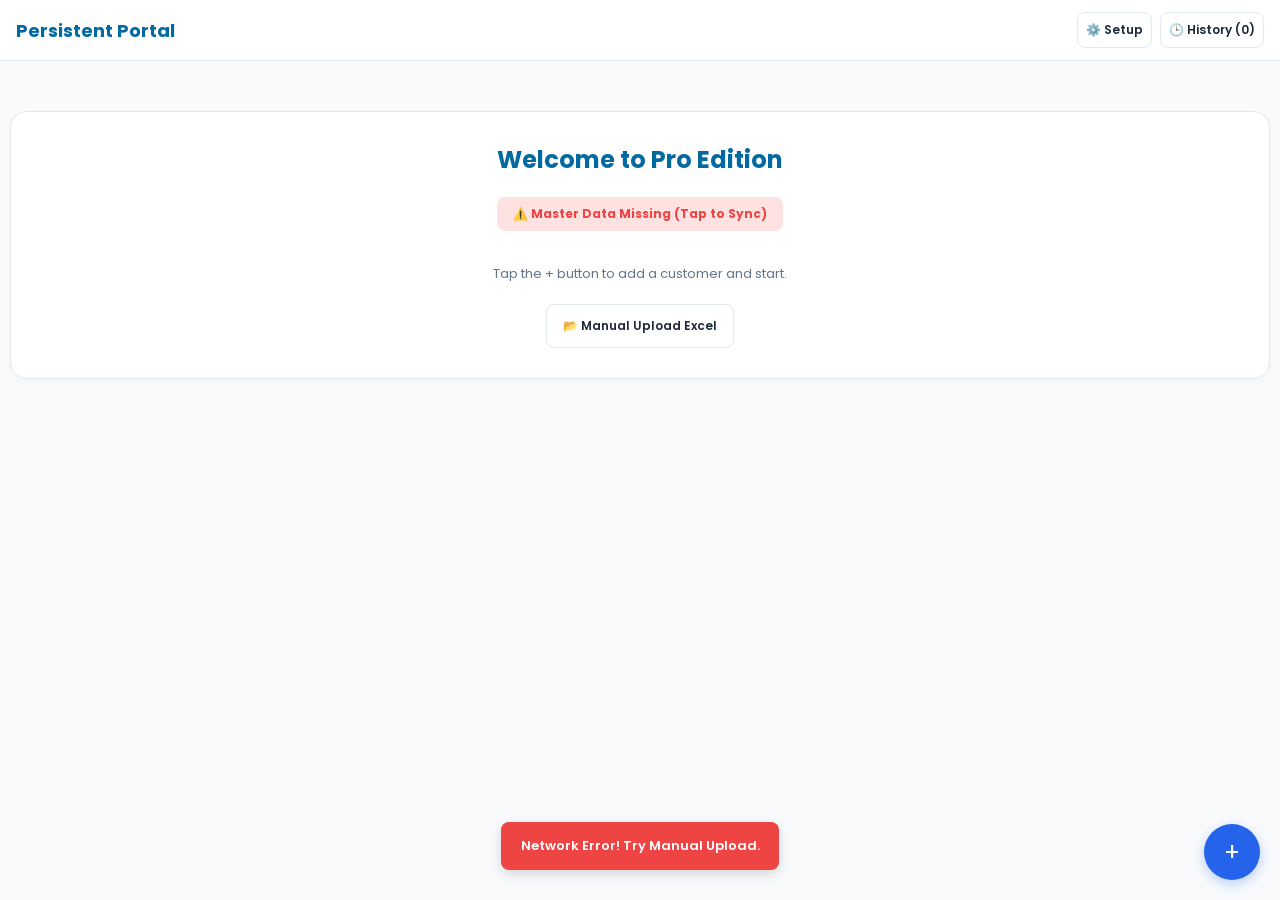
==== commit 55d78572: "Update index.htm" ====
--- a/index.htm
+++ b/index.htm
@@ -7,7 +7,7 @@
     <meta name="apple-mobile-web-app-capable" content="yes">
     <title>Persistent Portal - FinTech Pro</title>
 
-    <!-- Google Fonts & External Libraries -->
+    <!-- Google Fonts & Libraries -->
     <link href="https://fonts.googleapis.com/css2?family=Poppins:wght@400;500;600;700;800&display=swap" rel="stylesheet">
     <script src="https://cdnjs.cloudflare.com/ajax/libs/xlsx/0.18.5/xlsx.full.min.js"></script>
     <script src="https://cdnjs.cloudflare.com/ajax/libs/html2canvas/1.4.1/html2canvas.min.js"></script>
@@ -27,22 +27,15 @@
         }
 
         body {
-            background-color: var(--bg-color);
-            color: var(--text-main);
-            font-family: 'Poppins', sans-serif;
-            margin: 0; padding: 0; padding-bottom: 80px;
-            -webkit-tap-highlight-color: transparent;
+            background-color: var(--bg-color); color: var(--text-main); font-family: 'Poppins', sans-serif;
+            margin: 0; padding: 0; padding-bottom: 80px; -webkit-tap-highlight-color: transparent;
         }
 
         h1, h2, h3, h4 { margin: 0; font-weight: 700; color: var(--text-main); }
         
         header {
-            background: rgba(255, 255, 255, 0.95);
-            backdrop-filter: blur(10px);
-            border-bottom: 1px solid var(--border);
-            padding: 12px 16px;
-            display: flex; justify-content: space-between; align-items: center;
-            position: sticky; top: 0; z-index: 100;
+            background: rgba(255, 255, 255, 0.95); backdrop-filter: blur(10px); border-bottom: 1px solid var(--border);
+            padding: 12px 16px; display: flex; justify-content: space-between; align-items: center; position: sticky; top: 0; z-index: 100;
         }
 
         header h1 { font-size: 18px; color: var(--bajaj-blue); display: flex; align-items: center; gap: 6px; }
@@ -50,8 +43,7 @@
         label { font-size: 11px; font-weight: 600; color: var(--text-muted); margin-bottom: 4px; display: block; text-transform: uppercase; }
         input[type="text"], input[type="number"], select, input[type="password"] {
             width: 100%; padding: 10px 12px; font-size: 14px; font-family: 'Poppins', sans-serif;
-            border: 1px solid var(--border); border-radius: 8px; background: #fff; box-sizing: border-box;
-            transition: all 0.2s ease; font-weight: 600;
+            border: 1px solid var(--border); border-radius: 8px; background: #fff; box-sizing: border-box; transition: all 0.2s ease; font-weight: 600;
         }
         input:focus, select:focus { border-color: var(--primary); box-shadow: 0 0 0 3px rgba(37,99,235,0.1); outline: none; }
 
@@ -67,18 +59,15 @@
 
         .chip-group { display: flex; gap: 8px; flex-wrap: wrap; margin-bottom: 10px; }
         .chip {
-            padding: 6px 12px; border: 1px solid var(--border); border-radius: 20px;
-            font-size: 11px; font-weight: 600; color: var(--text-muted); cursor: pointer;
-            background: #f1f5f9; transition: all 0.2s;
+            padding: 6px 12px; border: 1px solid var(--border); border-radius: 20px; font-size: 11px; font-weight: 600; 
+            color: var(--text-muted); cursor: pointer; background: #f1f5f9; transition: all 0.2s;
         }
         .chip.active { background: var(--bajaj-blue); color: #fff; border-color: var(--bajaj-blue); }
 
         .fab {
-            position: fixed; bottom: 20px; right: 20px; background: var(--primary);
-            color: white; width: 56px; height: 56px; border-radius: 50%;
-            display: flex; align-items: center; justify-content: center;
-            font-size: 24px; box-shadow: 0 4px 12px rgba(37,99,235,0.3);
-            z-index: 99; cursor: pointer; transition: transform 0.2s;
+            position: fixed; bottom: 20px; right: 20px; background: var(--primary); color: white; width: 56px; height: 56px; 
+            border-radius: 50%; display: flex; align-items: center; justify-content: center; font-size: 24px; 
+            box-shadow: 0 4px 12px rgba(37,99,235,0.3); z-index: 99; cursor: pointer; transition: transform 0.2s;
         }
         .fab:active { transform: scale(0.9); }
 
@@ -92,15 +81,11 @@
         }
         @keyframes slideUp { from { transform: translateY(20px); opacity: 0; } to { transform: translateY(0); opacity: 1; } }
 
-        .inline-work-panel {
-            background: var(--card-bg); border: 1px solid var(--border); border-radius: 12px;
-            padding: 16px; margin-top: 12px; box-shadow: 0 2px 8px rgba(0,0,0,0.05);
-        }
+        .inline-work-panel { background: var(--card-bg); border: 1px solid var(--border); border-radius: 12px; padding: 16px; margin-top: 12px; box-shadow: 0 2px 8px rgba(0,0,0,0.05); }
 
         .scheme-card {
-            background: #fff; border: 1px solid var(--border); border-radius: 12px; padding: 12px;
-            margin-bottom: 10px; display: flex; flex-direction: column; gap: 8px; box-shadow: 0 2px 4px rgba(0,0,0,0.02);
-            position: relative; overflow: hidden;
+            background: #fff; border: 1px solid var(--border); border-radius: 12px; padding: 12px; margin-bottom: 10px; 
+            display: flex; flex-direction: column; gap: 8px; box-shadow: 0 2px 4px rgba(0,0,0,0.02); position: relative; overflow: hidden;
         }
         .scheme-card.rejected { opacity: 0.6; background: #fff5f5; border-color: #fecaca; }
         .sc-header { display: flex; justify-content: space-between; align-items: center; border-bottom: 1px dashed var(--border); padding-bottom: 8px; }
@@ -115,15 +100,13 @@
         .sc-loan-input { width: 70px; padding: 4px; font-size: 14px; font-weight: 700; border: 1px solid var(--border); border-radius: 6px; text-align: center; color: var(--bajaj-blue); background: #f8fafc; }
 
         .sticky-customer-bar {
-            background: #1e293b; color: white; padding: 12px 16px; border-radius: 12px;
-            margin: 12px 10px; display: flex; justify-content: space-between; align-items: center;
-            box-shadow: 0 4px 12px rgba(0,0,0,0.1); position: sticky; top: 65px; z-index: 90;
+            background: #1e293b; color: white; padding: 12px 16px; border-radius: 12px; margin: 12px 10px; 
+            display: flex; justify-content: space-between; align-items: center; box-shadow: 0 4px 12px rgba(0,0,0,0.1); position: sticky; top: 65px; z-index: 90;
         }
 
         .toast-notification {
-            visibility: hidden; min-width: 250px; background-color: #1e293b; color: #fff; text-align: center;
-            border-radius: 8px; padding: 14px; position: fixed; z-index: 100000; left: 50%; bottom: 30px;
-            transform: translateX(-50%); font-weight: 600; font-size: 13px; box-shadow: 0 4px 12px rgba(0,0,0,0.15);
+            visibility: hidden; min-width: 250px; background-color: #1e293b; color: #fff; text-align: center; border-radius: 8px; 
+            padding: 14px; position: fixed; z-index: 100000; left: 50%; bottom: 30px; transform: translateX(-50%); font-weight: 600; font-size: 13px; box-shadow: 0 4px 12px rgba(0,0,0,0.15);
         }
         .toast-notification.show { visibility: visible; animation: fadein 0.3s, fadeout 0.3s 2.5s; }
         .toast-notification.success { background-color: var(--success); }
@@ -131,7 +114,6 @@
         .toast-notification.warning { background-color: var(--warning); color:#000; }
         @keyframes fadein { from {bottom: 0; opacity: 0;} to {bottom: 30px; opacity: 1;} }
         @keyframes fadeout { from {bottom: 30px; opacity: 1;} to {bottom: 0; opacity: 0;} }
-
     </style>
 </head>
 <body>
@@ -178,7 +160,7 @@
 
         <div style="display:flex; gap:8px; margin: 0 10px 12px 10px;">
             <button onclick="openAddProductModal()" class="btn-primary" style="flex: 1;">➕ Add Product</button>
-            <button onclick="goHome()" class="btn-outline" style="background:#fff;">Close</button>
+            <button onclick="goHome()" class="btn-outline" style="background:#fff;">Close View</button>
         </div>
 
         <div id="addProductModal" class="inline-work-panel" style="display: none;">
@@ -201,12 +183,10 @@
                 <h3 style="font-size:15px;"><span id="compModalHeadingText">Components</span> <span id="compPendingModelName" style="color:var(--primary); font-size:12px;"></span></h3>
                 <span onclick="cancelComponentsModal()" style="color:var(--danger); font-weight:bold; cursor:pointer;">✖</span>
             </div>
-            
             <div style="display:flex; gap:10px; margin-bottom:12px;">
                 <div style="flex:1;"><label>MRP ₹</label><input type="number" id="compMrp" oninput="compPriceChanged()"></div>
                 <div style="flex:1;"><label style="color:var(--danger);">Inv ₹ (Req)*</label><input type="number" id="compInv" oninput="compPriceChanged()" style="border-color:var(--danger); background:#fff5f5;"></div>
             </div>
-
             <details style="margin-bottom: 16px; background: #f8fafc; border: 1px solid var(--border); border-radius: 8px; padding: 10px;">
                 <summary style="font-size: 12px; font-weight: 700; color: var(--text-muted); cursor: pointer; outline: none;">⚙️ Advanced Charges & Cap</summary>
                 <div style="display:grid; grid-template-columns: 1fr 1fr; gap:10px; margin-top: 10px;">
@@ -219,7 +199,6 @@
                     <div><label>Dealer Contri ₹</label><input type="number" id="compDealer"></div>
                 </div>
             </details>
-
             <button onclick="proceedToMatrixFromComponents()" class="btn-success" style="width:100%;">Calculate Schemes</button>
         </div>
 
@@ -252,10 +231,8 @@
     <div id="addCustomerModal" class="modal">
         <div class="modal-content">
             <h3 style="margin-bottom: 16px; border-bottom:1px solid #eee; padding-bottom:8px;">Add Customer</h3>
-            
             <label>Customer Name</label>
             <input type="text" id="cqName" placeholder="Enter Name" style="margin-bottom: 12px;">
-            
             <label>Customer Type</label>
             <input type="hidden" id="cqType" value="NEW">
             <div class="chip-group" id="chipTypeGroup">
@@ -263,12 +240,12 @@
                 <div class="chip" onclick="setChip('cqType', 'EMI CARD', this)">EMI CARD</div>
                 <div class="chip" onclick="setChip('cqType', 'W/O CARD', this)">W/O CARD</div>
             </div>
-
             <label style="margin-top:8px;">NBFC Limit ₹</label>
             <input type="number" id="cqLimit" placeholder="₹ Limit" style="margin-bottom: 12px; font-weight:bold; color:var(--primary); font-size:16px;">
             
             <div style="display:flex; gap:10px; margin-bottom:20px;">
-                <div style="flex:1;"><label>Max LTV %</label><input type="number" id="cqLtv" value="100" max="100"></div>
+                <!-- Max LTV 100% Rule Added Here -->
+                <div style="flex:1;"><label>Max LTV %</label><input type="number" id="cqLtv" value="100" max="100" oninput="if(this.value>100)this.value=100;"></div>
                 <div style="flex:1;"><label>EMI Cap ₹</label><input type="number" id="cqCap" placeholder="Optional"></div>
             </div>
 
@@ -306,7 +283,8 @@
             </select>
             <label>NBFC Limit ₹</label><input type="number" id="ecLimit" style="margin-bottom: 12px;">
             <div style="display:flex; gap:10px; margin-bottom:20px;">
-                <div style="flex:1;"><label>Max LTV %</label><input type="number" id="ecLtv" max="100"></div>
+                <!-- Max LTV 100% Rule Added Here -->
+                <div style="flex:1;"><label>Max LTV %</label><input type="number" id="ecLtv" max="100" oninput="if(this.value>100)this.value=100;"></div>
                 <div style="flex:1;"><label>EMI Cap ₹</label><input type="number" id="ecCap"></div>
             </div>
             <div style="display:flex; gap:10px;">
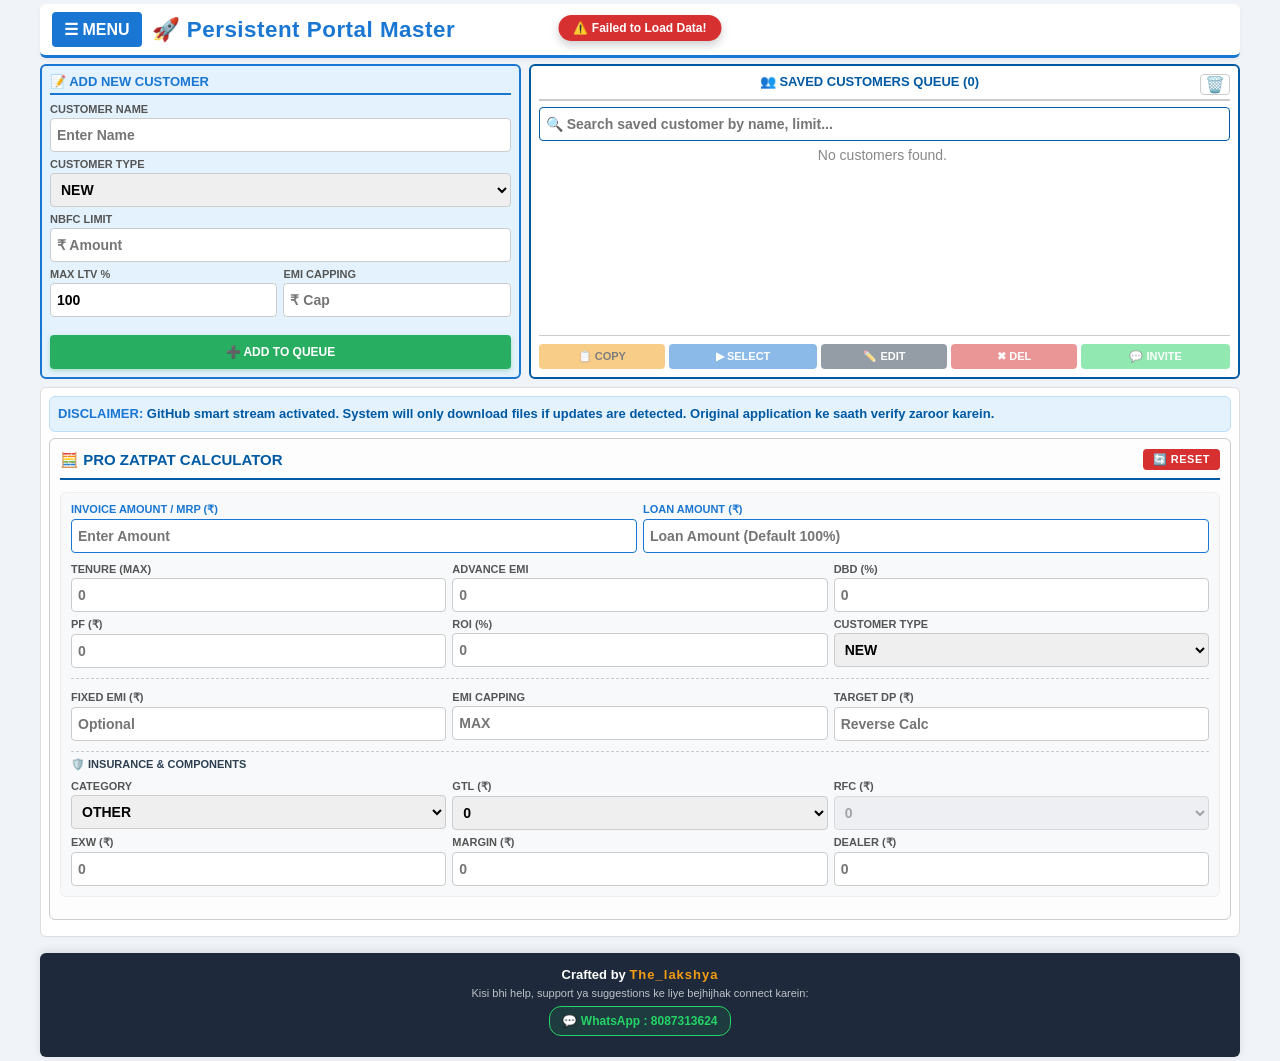
==== commit bb1dfd19: "Rename index (1).htm to index.htm" ====
--- a/index.htm
+++ b/index.htm
@@ -1,356 +1,646 @@
-<!DOCTYPE html>
-<html lang="en">
-<head>
-    <meta charset="UTF-8">
-    <meta name="viewport" content="width=device-width, initial-scale=1.0, maximum-scale=1.0, user-scalable=no">
-    <meta name="theme-color" content="#f1f5f9">
-    <meta name="apple-mobile-web-app-capable" content="yes">
-    <title>Persistent Portal - FinTech Pro</title>
-
-    <!-- Google Fonts & Libraries -->
-    <link href="https://fonts.googleapis.com/css2?family=Poppins:wght@400;500;600;700;800&display=swap" rel="stylesheet">
-    <script src="https://cdnjs.cloudflare.com/ajax/libs/xlsx/0.18.5/xlsx.full.min.js"></script>
-    <script src="https://cdnjs.cloudflare.com/ajax/libs/html2canvas/1.4.1/html2canvas.min.js"></script>
-
-    <style>
-        :root {
-            --bg-color: #f8fafc;
-            --card-bg: #ffffff;
-            --primary: #2563eb;
-            --bajaj-blue: #0369a1;
-            --success: #10b981;
-            --danger: #ef4444;
-            --warning: #f59e0b;
-            --text-main: #1e293b;
-            --text-muted: #64748b;
-            --border: #e2e8f0;
-        }
-
-        body {
-            background-color: var(--bg-color); color: var(--text-main); font-family: 'Poppins', sans-serif;
-            margin: 0; padding: 0; padding-bottom: 80px; -webkit-tap-highlight-color: transparent;
-        }
-
-        h1, h2, h3, h4 { margin: 0; font-weight: 700; color: var(--text-main); }
-        
-        header {
-            background: rgba(255, 255, 255, 0.95); backdrop-filter: blur(10px); border-bottom: 1px solid var(--border);
-            padding: 12px 16px; display: flex; justify-content: space-between; align-items: center; position: sticky; top: 0; z-index: 100;
-        }
-
-        header h1 { font-size: 18px; color: var(--bajaj-blue); display: flex; align-items: center; gap: 6px; }
-
-        label { font-size: 11px; font-weight: 600; color: var(--text-muted); margin-bottom: 4px; display: block; text-transform: uppercase; }
-        input[type="text"], input[type="number"], select, input[type="password"] {
-            width: 100%; padding: 10px 12px; font-size: 14px; font-family: 'Poppins', sans-serif;
-            border: 1px solid var(--border); border-radius: 8px; background: #fff; box-sizing: border-box; transition: all 0.2s ease; font-weight: 600;
-        }
-        input:focus, select:focus { border-color: var(--primary); box-shadow: 0 0 0 3px rgba(37,99,235,0.1); outline: none; }
-
-        button {
-            padding: 12px 16px; border: none; border-radius: 8px; font-family: 'Poppins', sans-serif;
-            font-weight: 600; font-size: 14px; cursor: pointer; transition: transform 0.1s;
-        }
-        button:active { transform: scale(0.96); }
-        .btn-primary { background: var(--primary); color: white; }
-        .btn-success { background: var(--success); color: white; }
-        .btn-danger { background: var(--danger); color: white; }
-        .btn-outline { background: transparent; border: 1px solid var(--border); color: var(--text-main); }
-
-        .chip-group { display: flex; gap: 8px; flex-wrap: wrap; margin-bottom: 10px; }
-        .chip {
-            padding: 6px 12px; border: 1px solid var(--border); border-radius: 20px; font-size: 11px; font-weight: 600; 
-            color: var(--text-muted); cursor: pointer; background: #f1f5f9; transition: all 0.2s;
-        }
-        .chip.active { background: var(--bajaj-blue); color: #fff; border-color: var(--bajaj-blue); }
-
-        .fab {
-            position: fixed; bottom: 20px; right: 20px; background: var(--primary); color: white; width: 56px; height: 56px; 
-            border-radius: 50%; display: flex; align-items: center; justify-content: center; font-size: 24px; 
-            box-shadow: 0 4px 12px rgba(37,99,235,0.3); z-index: 99; cursor: pointer; transition: transform 0.2s;
-        }
-        .fab:active { transform: scale(0.9); }
-
-        .modal {
-            display: none; position: fixed; z-index: 1000; left: 0; top: 0; width: 100%; height: 100%;
-            background: rgba(15,23,42,0.6); backdrop-filter: blur(4px); align-items: center; justify-content: center;
-        }
-        .modal-content {
-            background: var(--card-bg); border-radius: 16px; padding: 20px; width: 92%; max-width: 380px;
-            box-shadow: 0 10px 25px rgba(0,0,0,0.1); animation: slideUp 0.3s ease; max-height: 90vh; overflow-y: auto;
-        }
-        @keyframes slideUp { from { transform: translateY(20px); opacity: 0; } to { transform: translateY(0); opacity: 1; } }
-
-        .inline-work-panel { background: var(--card-bg); border: 1px solid var(--border); border-radius: 12px; padding: 16px; margin-top: 12px; box-shadow: 0 2px 8px rgba(0,0,0,0.05); }
-
-        .scheme-card {
-            background: #fff; border: 1px solid var(--border); border-radius: 12px; padding: 12px; margin-bottom: 10px; 
-            display: flex; flex-direction: column; gap: 8px; box-shadow: 0 2px 4px rgba(0,0,0,0.02); position: relative; overflow: hidden;
-        }
-        .scheme-card.rejected { opacity: 0.6; background: #fff5f5; border-color: #fecaca; }
-        .sc-header { display: flex; justify-content: space-between; align-items: center; border-bottom: 1px dashed var(--border); padding-bottom: 8px; }
-        .sc-badge { background: #e0f2fe; color: #0284c7; padding: 4px 10px; border-radius: 6px; font-weight: 700; font-size: 14px; }
-        .sc-main-data { display: flex; justify-content: space-between; align-items: center; margin: 4px 0; }
-        .sc-data-block { display: flex; flex-direction: column; }
-        .sc-label { font-size: 10px; color: var(--text-muted); font-weight: 600; text-transform: uppercase; }
-        .sc-val { font-size: 18px; font-weight: 800; color: var(--text-main); }
-        .sc-val.dp { color: var(--success); }
-        .sc-val.emi { color: var(--primary); }
-        .sc-footer { display: flex; flex-wrap: wrap; gap: 8px; font-size: 11px; font-weight: 500; color: var(--text-muted); align-items: center; }
-        .sc-loan-input { width: 70px; padding: 4px; font-size: 14px; font-weight: 700; border: 1px solid var(--border); border-radius: 6px; text-align: center; color: var(--bajaj-blue); background: #f8fafc; }
-
-        .sticky-customer-bar {
-            background: #1e293b; color: white; padding: 12px 16px; border-radius: 12px; margin: 12px 10px; 
-            display: flex; justify-content: space-between; align-items: center; box-shadow: 0 4px 12px rgba(0,0,0,0.1); position: sticky; top: 65px; z-index: 90;
-        }
-
-        .toast-notification {
-            visibility: hidden; min-width: 250px; background-color: #1e293b; color: #fff; text-align: center; border-radius: 8px; 
-            padding: 14px; position: fixed; z-index: 100000; left: 50%; bottom: 30px; transform: translateX(-50%); font-weight: 600; font-size: 13px; box-shadow: 0 4px 12px rgba(0,0,0,0.15);
-        }
-        .toast-notification.show { visibility: visible; animation: fadein 0.3s, fadeout 0.3s 2.5s; }
-        .toast-notification.success { background-color: var(--success); }
-        .toast-notification.error { background-color: var(--danger); }
-        .toast-notification.warning { background-color: var(--warning); color:#000; }
-        @keyframes fadein { from {bottom: 0; opacity: 0;} to {bottom: 30px; opacity: 1;} }
-        @keyframes fadeout { from {bottom: 30px; opacity: 1;} to {bottom: 0; opacity: 0;} }
-    </style>
-</head>
-<body>
-
-<div id="toastNotification" class="toast-notification"></div>
-
-<div class="fab" onclick="openAddCustomerModal()" title="Add Customer">+</div>
-
-<header>
-    <h1>Persistent Portal</h1>
-    <div style="display: flex; gap: 8px;">
-        <button onclick="openGithubConfig()" class="btn-outline" style="padding: 8px; font-size: 12px;">⚙️ Setup</button>
-        <button onclick="openCustomerHistoryModal()" class="btn-outline" style="padding: 8px; font-size: 12px;">🕒 History (<span id="queueCountHome">0</span>)</button>
-    </div>
-</header>
-
-<main style="padding: 10px;">
-    
-    <div id="unifiedHome" style="text-align: center; margin-top: 40px; background:#fff; padding:30px 15px; border-radius:16px; border:1px solid var(--border); box-shadow:0 4px 12px rgba(0,0,0,0.02);">
-        <h2 style="color:var(--bajaj-blue); margin-bottom: 20px;">Welcome to Pro Edition</h2>
-        <div id="masterDataStatusBadge" onclick="forceRefreshMasterData()" style="display: inline-block; padding: 8px 16px; border-radius: 8px; font-size: 12px; font-weight: 700; background: #fee2e2; color: var(--danger); cursor: pointer; margin-bottom: 20px;">
-            ⚠️ Master Data Missing (Tap to Sync)
-        </div>
-        <p style="font-size: 13px; color: var(--text-muted); margin-bottom: 20px;">Tap the + button to add a customer and start.</p>
-        <input type="file" id="masterExcelFileInput" accept=".xlsx, .xls, .csv" style="display: none;" onchange="handleManualExcelUpload(event)">
-        <button onclick="document.getElementById('masterExcelFileInput').click()" class="btn-outline" style="font-size: 12px;">📂 Manual Upload Excel</button>
-    </div>
-
-    <div id="finalEligibleArea" style="display: none; flex-direction: column;">
-        
-        <div class="sticky-customer-bar">
-            <div>
-                <div id="infoName" style="font-size: 16px; font-weight: 700; text-transform:capitalize;">-</div>
-                <div style="font-size: 11px; color: #cbd5e1; margin-top: 2px;">
-                    <span id="infoType" style="background:#f59e0b; color:#000; padding:2px 6px; border-radius:4px; font-weight:700;">NEW</span>
-                    LTV: <span id="infoLtv">100%</span> | Cap: <span id="infoCap">None</span>
-                </div>
-            </div>
-            <div style="text-align: right;">
-                <div style="font-size: 10px; color: #94a3b8; font-weight: 600;">APPROVED LIMIT</div>
-                <div id="infoLimit" style="font-size: 18px; font-weight: 800; color: #34d399;">₹0</div>
-            </div>
-        </div>
-
-        <div style="display:flex; gap:8px; margin: 0 10px 12px 10px;">
-            <button onclick="openAddProductModal()" class="btn-primary" style="flex: 1;">➕ Add Product</button>
-            <button onclick="goHome()" class="btn-outline" style="background:#fff;">Close View</button>
-        </div>
-
-        <div id="addProductModal" class="inline-work-panel" style="display: none;">
-            <div style="display:flex; justify-content:space-between; align-items:center; margin-bottom: 12px;">
-                <h3>Add New Product</h3>
-                <span onclick="document.getElementById('addProductModal').style.display='none'" style="color:var(--danger); font-weight:bold; cursor:pointer;">✖</span>
-            </div>
-            <div style="position:relative; margin-bottom: 12px;">
-                <input type="text" id="modalMatrixSearch" autocomplete="off" oninput="doSearch('modalMatrixSearch', 'modalMatrixSearchDropdown')" placeholder="🔍 Search Model Name...">
-                <div id="modalMatrixSearchDropdown" style="position: absolute; width: 100%; background: #fff; z-index: 99; border: 1px solid var(--border); border-radius: 8px; display: none; max-height: 200px; overflow-y: auto; box-shadow: 0 4px 12px rgba(0,0,0,0.1); margin-top:4px;"></div>
-            </div>
-            <div style="display:flex; gap:8px;">
-                <button onclick="quickNonTieup();" style="flex:1; background:#fef3c7; color:#d97706; font-size:12px;">Non Tieup</button>
-                <button onclick="openMultiStackModal();" style="flex:1.2; background:#e0e7ff; color:#4338ca; font-size:12px;">Manual Schemes</button>
-            </div>
-        </div>
-
-        <div id="componentsModal" class="inline-work-panel" style="display: none;">
-            <div style="display:flex; justify-content:space-between; align-items:center; margin-bottom: 12px;">
-                <h3 style="font-size:15px;"><span id="compModalHeadingText">Components</span> <span id="compPendingModelName" style="color:var(--primary); font-size:12px;"></span></h3>
-                <span onclick="cancelComponentsModal()" style="color:var(--danger); font-weight:bold; cursor:pointer;">✖</span>
-            </div>
-            <div style="display:flex; gap:10px; margin-bottom:12px;">
-                <div style="flex:1;"><label>MRP ₹</label><input type="number" id="compMrp" oninput="compPriceChanged()"></div>
-                <div style="flex:1;"><label style="color:var(--danger);">Inv ₹ (Req)*</label><input type="number" id="compInv" oninput="compPriceChanged()" style="border-color:var(--danger); background:#fff5f5;"></div>
-            </div>
-            <details style="margin-bottom: 16px; background: #f8fafc; border: 1px solid var(--border); border-radius: 8px; padding: 10px;">
-                <summary style="font-size: 12px; font-weight: 700; color: var(--text-muted); cursor: pointer; outline: none;">⚙️ Advanced Charges & Cap</summary>
-                <div style="display:grid; grid-template-columns: 1fr 1fr; gap:10px; margin-top: 10px;">
-                    <div><label>EMI Cap ₹</label><input type="number" id="compCap"></div>
-                    <div><label>Target DP ₹</label><input type="number" id="compTarget"></div>
-                    <div><label>GTL ₹</label><select id="compGtl"><option value="0">0</option><option value="699">699</option><option value="1199">1199</option><option value="1499">1499</option><option value="1799">1799</option><option value="2398">2398</option></select></div>
-                    <div><label>RFC ₹</label><select id="compRfc"><option value="0">0</option><option id="compRfcOpt" value="0">0</option></select></div>
-                    <div><label>EXW ₹</label><input type="number" id="compExw"></div>
-                    <div><label>Margin ₹</label><input type="number" id="compMargin"></div>
-                    <div><label>Dealer Contri ₹</label><input type="number" id="compDealer"></div>
-                </div>
-            </details>
-            <button onclick="proceedToMatrixFromComponents()" class="btn-success" style="width:100%;">Calculate Schemes</button>
-        </div>
-
-        <div id="catSelectionModal" class="inline-work-panel" style="display: none;">
-            <div style="display:flex; justify-content:space-between; align-items:center; margin-bottom: 12px;">
-                <h3>Select Category</h3>
-                <span onclick="document.getElementById('catSelectionModal').style.display='none'" style="color:var(--danger); font-weight:bold; cursor:pointer;">✖</span>
-            </div>
-            <div id="categoryGrid" style="display:grid; grid-template-columns: repeat(2, 1fr); gap:8px;"></div>
-        </div>
-
-        <div id="multiStackModal" class="inline-work-panel" style="display: none;">
-            <div style="display:flex; justify-content:space-between; align-items:center; margin-bottom: 12px;">
-                <h3>Manual Product</h3>
-                <span onclick="closeMultiStackModal()" style="color:var(--danger); font-weight:bold; cursor:pointer;">✖</span>
-            </div>
-            <label>Model Name</label>
-            <input type="text" id="multiStackModelName" placeholder="Enter Product Name" style="margin-bottom:12px;">
-            <div id="stackInputsContainer"></div>
-            <div style="display:flex; gap:8px; margin-top:12px;">
-                <button onclick="processMultiStack()" class="btn-success" style="flex:2;">Proceed</button>
-                <button onclick="closeMultiStackModal()" class="btn-outline" style="flex:1;">Cancel</button>
-            </div>
-        </div>
-
-        <div id="multiModelContainer" style="margin: 0 10px;"></div>
-    </div>
-
-    <!-- Modals -->
-    <div id="addCustomerModal" class="modal">
-        <div class="modal-content">
-            <h3 style="margin-bottom: 16px; border-bottom:1px solid #eee; padding-bottom:8px;">Add Customer</h3>
-            <label>Customer Name</label>
-            <input type="text" id="cqName" placeholder="Enter Name" style="margin-bottom: 12px;">
-            <label>Customer Type</label>
-            <input type="hidden" id="cqType" value="NEW">
-            <div class="chip-group" id="chipTypeGroup">
-                <div class="chip active" onclick="setChip('cqType', 'NEW', this)">NEW</div>
-                <div class="chip" onclick="setChip('cqType', 'EMI CARD', this)">EMI CARD</div>
-                <div class="chip" onclick="setChip('cqType', 'W/O CARD', this)">W/O CARD</div>
-            </div>
-            <label style="margin-top:8px;">NBFC Limit ₹</label>
-            <input type="number" id="cqLimit" placeholder="₹ Limit" style="margin-bottom: 12px; font-weight:bold; color:var(--primary); font-size:16px;">
-            
-            <div style="display:flex; gap:10px; margin-bottom:20px;">
-                <!-- Max LTV 100% Rule Added Here -->
-                <div style="flex:1;"><label>Max LTV %</label><input type="number" id="cqLtv" value="100" max="100" oninput="if(this.value>100)this.value=100;"></div>
-                <div style="flex:1;"><label>EMI Cap ₹</label><input type="number" id="cqCap" placeholder="Optional"></div>
-            </div>
-
-            <div style="display:flex; gap:10px;">
-                <button onclick="addCustomerToQueue()" class="btn-success" style="flex:2;">Save & Start</button>
-                <button onclick="closeAddCustomerModal()" class="btn-outline" style="flex:1;">Cancel</button>
-            </div>
-        </div>
-    </div>
-
-    <div id="customerHistoryModal" class="modal">
-        <div class="modal-content">
-            <div style="display: flex; justify-content: space-between; margin-bottom: 12px; border-bottom:1px solid #eee; padding-bottom:8px;">
-                <h3>History</h3>
-                <div style="display:flex; gap:10px;">
-                    <button onclick="openRecycleBin()" class="btn-outline" style="padding:4px 8px; font-size:12px;">🗑️ Bin</button>
-                    <span onclick="closeCustomerHistoryModal()" style="color:var(--danger); font-weight:bold; cursor:pointer;">✖</span>
-                </div>
-            </div>
-            <input type="text" id="queueSearch" placeholder="Search Customers..." oninput="renderCustomerQueue()" style="margin-bottom: 12px;">
-            <div id="customerQueueList" style="display:flex; flex-direction:column; gap:8px;"></div>
-        </div>
-    </div>
-
-    <div id="editCustomerModal" class="modal">
-        <div class="modal-content">
-            <h3 style="margin-bottom: 16px; border-bottom:1px solid #eee; padding-bottom:8px;">Edit Customer</h3>
-            <label>Customer Name</label><input type="text" id="ecName" style="margin-bottom: 12px;">
-            <label>Customer Type</label>
-            <select id="ecType" style="margin-bottom: 12px;">
-                <option value="NEW">NEW</option>
-                <option value="EMI CARD">EMI CARD</option>
-                <option value="VIRTUAL">VIRTUAL</option>
-                <option value="W/O CARD">W/O CARD</option>
-            </select>
-            <label>NBFC Limit ₹</label><input type="number" id="ecLimit" style="margin-bottom: 12px;">
-            <div style="display:flex; gap:10px; margin-bottom:20px;">
-                <!-- Max LTV 100% Rule Added Here -->
-                <div style="flex:1;"><label>Max LTV %</label><input type="number" id="ecLtv" max="100" oninput="if(this.value>100)this.value=100;"></div>
-                <div style="flex:1;"><label>EMI Cap ₹</label><input type="number" id="ecCap"></div>
-            </div>
-            <div style="display:flex; gap:10px;">
-                <button onclick="saveCustomerEdit()" class="btn-success" style="flex:2;">Save Changes</button>
-                <button onclick="closeCustomerEdit()" class="btn-outline" style="flex:1;">Cancel</button>
-            </div>
-        </div>
-    </div>
-
-    <div id="recycleBinModal" class="modal">
-        <div class="modal-content">
-            <div style="display: flex; justify-content: space-between; margin-bottom: 12px; border-bottom:1px solid #eee; padding-bottom:8px;">
-                <h3 style="color:var(--danger);">Recycle Bin</h3>
-                <button onclick="emptyRecycleBin()" class="btn-danger" style="padding:4px 8px; font-size:12px;">Empty All</button>
-            </div>
-            <div id="recycleBinList" style="display:flex; flex-direction:column; gap:8px; margin-bottom:12px;"></div>
-            <button onclick="closeRecycleBin()" class="btn-outline" style="width:100%;">Close</button>
-        </div>
-    </div>
-
-    <div id="githubConfigModal" class="modal">
-        <div class="modal-content">
-            <h3 style="margin-bottom: 12px;">⚙️ GitHub Setup</h3>
-            <p style="font-size:11px; color:var(--text-muted); margin-bottom:12px;">GitHub details to push schemes directly.</p>
-            <label>GitHub Repo</label><input type="text" id="ghRepoName" placeholder="user/repo" style="margin-bottom:12px;">
-            <label>Personal Access Token (PAT)</label><input type="password" id="ghPatToken" placeholder="ghp_..." style="margin-bottom:16px;">
-            <div style="display:flex; gap:8px;">
-                <button onclick="saveGithubConfig()" class="btn-success" style="flex:2;">Save</button>
-                <button onclick="closeGithubConfig()" class="btn-outline" style="flex:1;">Cancel</button>
-            </div>
-        </div>
-    </div>
-
-    <div id="custInfoPromptModal" class="modal">
-        <div class="modal-content" style="text-align:center;">
-            <h3 style="margin-bottom: 16px;">Quote Ready!</h3>
-            <button onclick="proceedGenerateImageAndWhatsAppShare()" class="btn-success" style="width:100%; margin-bottom:10px; font-size:14px;">📲 Share Directly to WhatsApp</button>
-            <button onclick="proceedGenerateImage()" class="btn-primary" style="width:100%; margin-bottom:10px; font-size:14px;">View Image Only</button>
-            <button onclick="document.getElementById('custInfoPromptModal').style.display='none'" class="btn-outline" style="width:100%; border-color:var(--danger); color:var(--danger);">Cancel</button>
-        </div>
-    </div>
-
-    <div id="imageViewerModal" class="modal" style="background: rgba(255,255,255,0.95);">
-        <button onclick="document.getElementById('imageViewerModal').style.display='none'" style="position:absolute; top:20px; right:20px; background:var(--danger); border:none; color:white; padding:8px 12px; border-radius:8px; font-weight:bold;">✖ Close</button>
-        <div style="color:var(--success); font-weight:bold; margin-top:60px; text-align:center;">Long Press Image To Save/Share</div>
-        <div style="width:100%; text-align:center;"><img id="generatedImage" src="" alt="Quotation" style="max-width:90%; max-height:75vh; border:1px solid #ccc; border-radius:12px; margin-top:10px; box-shadow: 0 10px 25px rgba(0,0,0,0.1);"></div>
-    </div>
-
-    <div id="rowActionModal" class="modal">
-        <div class="modal-content">
-            <h3 style="text-align:center; border:none; margin-bottom:16px;">Select Action</h3>
-            <div id="rowActionButtons" style="display:flex; flex-direction:column; gap:10px;"></div>
-            <button onclick="closeRowActionModal()" class="btn-outline" style="width:100%; margin-top:10px;">Cancel</button>
-        </div>
-    </div>
-
-</main>
-
-<script>
-    function setChip(inputId, value, element) {
-        document.getElementById(inputId).value = value;
-        let siblings = element.parentElement.children;
-        for(let i=0; i<siblings.length; i++) siblings[i].classList.remove('active');
-        element.classList.add('active');
-    }
-</script>
-<script src="app.js"></script>
-</body>
-</html>
+<!DOCTYPE html>
+<html lang="en">
+<head>
+    <meta charset="UTF-8">
+    <!-- App-like Viewport (झूम बंद करण्यासाठी) -->
+<meta name="viewport" content="width=device-width, initial-scale=1.0, maximum-scale=1.0, user-scalable=no">
+
+<!-- Android Chrome Theme Color (स्टेटस बारचा रंग) -->
+<meta name="theme-color" content="#1976D2">
+
+<!-- iOS Safari App Mode -->
+<meta name="apple-mobile-web-app-capable" content="yes">
+<meta name="apple-mobile-web-app-status-bar-style" content="black-translucent">
+<meta name="apple-mobile-web-app-title" content="Persistent Portal">
+    <title>Persistent Portal V76.18 - Ultimate Filter Edition</title>
+    <!-- External Libraries -->
+    <script src="https://cdnjs.cloudflare.com/ajax/libs/xlsx/0.18.5/xlsx.full.min.js"></script>
+    <script src="https://cdnjs.cloudflare.com/ajax/libs/html2canvas/1.4.1/html2canvas.min.js"></script>
+    <script src="https://cdnjs.cloudflare.com/ajax/libs/pdf.js/2.16.105/pdf.min.js"></script>
+    <script src="https://accounts.google.com/gsi/client" async defer></script>
+    
+    <!-- Link to our separate CSS file -->
+    <link rel="stylesheet" href="style.css?v=6.5">
+
+<style>
+/* काचेसारखा इफेक्ट (Glassmorphism) */
+.premium-customer-card::before {
+    content: '';
+    position: absolute;
+    top: -50%; left: -50%;
+    width: 200%; height: 200%;
+    background: radial-gradient(circle, rgba(255,255,255,0.1) 0%, transparent 60%);
+    transform: rotate(30deg);
+    pointer-events: none;
+}
+
+.card-header {
+    display: flex;
+    justify-content: space-between;
+    align-items: center;
+    border-bottom: 1px solid rgba(255,255,255,0.1);
+    padding-bottom: 15px;
+    margin-bottom: 15px;
+    position: relative;
+    z-index: 2;
+}
+
+.profile-info { display: flex; align-items: center; gap: 15px; }
+.avatar { font-size: 35px; background: rgba(255,255,255,0.2); border-radius: 50%; padding: 10px; box-shadow: 0 4px 10px rgba(0,0,0,0.3); }
+.cust-name { margin: 0; font-size: 20px; font-weight: 900; letter-spacing: 1px; text-transform: uppercase; text-shadow: 1px 1px 2px rgba(0,0,0,0.5); }
+
+.cust-badges { display: flex; gap: 8px; margin-top: 8px; flex-wrap: wrap; }
+.premium-badge { padding: 4px 8px; border-radius: 4px; font-size: 11px; font-weight: bold; letter-spacing: 0.5px; }
+.type-badge { background: #e67e22; color: white; box-shadow: 0 2px 5px rgba(230, 126, 34, 0.4); }
+.ltv-badge { background: rgba(255,255,255,0.2); }
+.cap-badge { border: 1px dashed rgba(255,255,255,0.5); }
+
+.card-body { position: relative; z-index: 2; text-align: center; }
+.limit-label { font-size: 12px; color: #a8c0ff; font-weight: bold; letter-spacing: 2px; text-transform: uppercase; }
+.limit-amount { font-size: 42px; font-weight: 900; color: #00ff87; text-shadow: 0 0 20px rgba(0, 255, 135, 0.4); margin-top: 5px; line-height: 1; }
+
+.quick-actions { display: flex; gap: 10px; }
+.icon-btn { background: rgba(255,255,255,0.1); border: none; font-size: 18px; padding: 10px; border-radius: 50%; cursor: pointer; transition: 0.3s; box-shadow: 0 4px 6px rgba(0,0,0,0.2); display: flex; align-items: center; justify-content: center; }
+.icon-btn:hover { background: rgba(255,255,255,0.3); transform: scale(1.1); }
+.wa-btn { color: #25D366; text-shadow: 0 0 5px rgba(37, 211, 102, 0.5); }
+.call-btn { color: #3498db; }
+</style>
+
+</head>
+<body>
+<!-- Global Data Loader -->
+<div id="dataLoadingIndicator" style="display: none; position: fixed; top: 15px; left: 50%; transform: translateX(-50%); background: var(--warning); color: #000; padding: 6px 15px; border-radius: 20px; font-weight: 900; font-size: 12px; z-index: 100000; box-shadow: 0 4px 10px rgba(0,0,0,0.2);">
+    ⏳ Downloading Master Data...
+</div>
+<!-- TOAST NOTIFICATION CONTAINER -->
+<div id="toastNotification" class="toast-notification"></div>
+
+<!-- CUSTOM CONFIRM MODAL -->
+<div id="customConfirmModal" class="modal" style="z-index: 99998;">
+    <div class="modal-content" style="max-width: 320px; text-align: center;">
+        <h3 style="margin-top:0; color:var(--bajaj-blue);" id="confirmTitle">⚠️ Confirm</h3>
+        <p id="confirmMessage" style="font-size:14px; margin-bottom:20px; color:#444; font-weight:bold;"></p>
+        <div style="display:flex; gap:10px;">
+            <button id="confirmYesBtn" style="flex:1; background:var(--success); color:white; padding:10px; font-size:14px !important;">YES</button>
+            <button id="confirmNoBtn" style="flex:1; background:var(--danger); color:white; padding:10px; font-size:14px !important;">NO</button>
+        </div>
+    </div>
+</div>
+
+<!-- CUSTOM ALERT MODAL -->
+<div id="customAlertModal" class="modal" style="z-index: 99998;">
+    <div class="modal-content" style="max-width: 320px; text-align: center;">
+        <h3 style="margin-top:0; color:var(--danger);" id="alertTitle">⚠️ Notice</h3>
+        <p id="alertMessage" style="font-size:14px; margin-bottom:10px; color:#444; font-weight:bold;"></p>
+        <textarea id="alertTextarea" readonly style="width:100%; height:100px; font-size:12px; margin-bottom:10px; display:none; border:1px dashed #ccc; padding:5px; border-radius:4px;"></textarea>
+        <button onclick="document.getElementById('customAlertModal').style.display='none'" style="width:100%; background:var(--primary); color:white; padding:10px; font-size:14px !important;">OK</button>
+    </div>
+</div>
+
+<div id="sidebarOverlay" class="sidebar-overlay" onclick="toggleSidebar()"></div>
+
+<aside id="appSidebar" class="sidebar">
+    <div class="sidebar-header">
+        <h2>🛠️ PORTAL TOOLS</h2>
+        <button class="close-sidebar-btn" onclick="toggleSidebar()">✖</button>
+    </div>
+    <div class="sidebar-content custom-scroll">
+        <div id="gitStatusBadge" style="font-weight: 950; font-size: 11px; background: rgba(39, 174, 96, 0.15); color: var(--success); padding: 8px 10px; border-radius: 6px; border: 1px solid var(--success); letter-spacing: 0.5px; text-align: center; margin-bottom: 6px;">
+            ⚙️ GITHUB INTERFACE CONNECTED
+        </div>
+        <div id="g_id_onload" data-client_id="777001839486-tqii6kb1hjig7qnreme74vjbm9utavvd.apps.googleusercontent.com" data-callback="handleGoogleLogin" data-auto_select="false" data-auto_prompt="false"></div>
+        <div class="g_id_signin" data-type="standard" data-shape="rectangular" data-theme="outline" data-text="signin_with" data-size="large" data-logo_alignment="left" style="margin-bottom: 10px; width: 100%;"></div>
+        <button onclick="forceCloudSync()" class="sidebar-btn" id="syncBtn" style="background: #3498db; color: white; display: none;"><span>🔄</span> FORCE CLOUD SYNC</button>
+        <button onclick="toggleSidebar(); openFlyerGenModal()" class="sidebar-btn" style="background: var(--warning); color: #000;"><span>📱</span> CREATE FLYER LINK</button>
+        <button onclick="toggleSidebar(); openCustomerMessageModal()" class="sidebar-btn" style="background: #27ae60; color: white;"><span>💬</span> SEND EMI DETAILS</button>
+        <button onclick="toggleSidebar(); openDealerSearchModal()" class="sidebar-btn" style="background: var(--bajaj-blue); color: white;"><span>🔗</span> DEALER LINKS</button>
+        <button onclick="toggleSidebar(); openDictionaryModal()" class="sidebar-btn" style="background: var(--indigo); color: white;"><span>🔍</span> SMART SCHEME DICTIONARY</button>
+    </div>
+</aside>
+
+<header>
+    <div style="display: flex; align-items: center; gap: 10px;">
+        <button class="menu-toggle-btn" onclick="toggleSidebar()">☰ MENU</button>
+        <h1>🚀 Persistent Portal Master</h1>
+    </div>
+</header>
+
+<main>
+    <div id="unifiedHome">
+        <div class="forms-row">
+            <div class="form-container" style="flex: 1; min-width: 250px; background: #e3f2fd; border: 2px solid var(--primary); margin-bottom:0; display: flex; flex-direction: column;">
+                <label style="color:var(--primary); font-size:13px !important; border-bottom:2px solid var(--primary); padding-bottom:4px; margin-bottom:8px; display:block;"><span id="icon_add">📝</span> ADD NEW CUSTOMER</label>
+                <div style="flex: 1;">
+                    <!-- ON-THE-SPOT DUPLICATE CHECK INPUT & WARNING (HIDDEN) -->
+                    <div style="display:none;">
+                        <label>MOBILE NO.</label>
+                        <input type="text" id="cqMobile" placeholder="10 Digits" maxlength="10" oninput="checkDuplicateMobile(this.value)">
+                        <div id="mobileDupWarning" style="color: var(--danger); font-size: 11px !important; font-weight: 900; display: none; margin-top: 3px; background: #ffebee; padding: 4px 6px; border-radius: 4px; border-left: 3px solid var(--danger);"></div>
+                    </div>
+                    <div style="margin-bottom:6px;"><label>CUSTOMER NAME</label><input type="text" id="cqName" placeholder="Enter Name"></div>
+                    <div style="margin-bottom:6px;"><label>CUSTOMER TYPE</label>
+                        <select id="cqType">
+                            <option value="NEW">NEW</option>
+                            <option value="EMI CARD">EMI CARD</option>
+                            <option value="VIRTUAL">VIRTUAL</option>
+                            <option value="W/O CARD">W/O CARD</option>
+                        </select>
+                    </div>
+                    <div style="margin-bottom:6px;"><label>NBFC LIMIT</label><input type="number" id="cqLimit" placeholder="₹ Amount"></div>
+                    <div style="display:grid; grid-template-columns: 1fr 1fr; gap:6px; margin-bottom:10px;">
+                        <div><label>MAX LTV %</label><input type="number" id="cqLtv" value="100" max="100" oninput="if(this.value>100)this.value=100;"></div>
+                        <div><label>EMI CAPPING</label><input type="number" id="cqCap" placeholder="₹ Cap"></div>
+                    </div>
+                </div>
+                <button id="addToQueueBtn" onclick="addCustomerToQueue()" style="width:100%; background:var(--success); color:white; padding:10px; border-radius:4px; box-shadow: 0 2px 4px rgba(39, 174, 96, 0.3); margin-top: 8px;"><span id="icon_btn_add">➕</span> ADD TO QUEUE</button>
+            </div>
+            <div class="form-container" style="flex: 1.5; min-width: 280px; margin-bottom:0; border: 2px solid var(--bajaj-blue); box-sizing: border-box; display: flex; flex-direction: column;">
+                <label style="color:var(--bajaj-blue); font-size:13px !important; border-bottom:2px solid #ccc; padding-bottom:4px; margin-bottom:6px; display:block; text-align:center;">
+                    <span id="icon_queue">👥</span> SAVED CUSTOMERS QUEUE (<span id="queueCount">0</span>)
+                    <span onclick="openRecycleBin()" style="cursor:pointer; float:right; font-size:16px !important; background: #fff; border:1px solid #ccc; border-radius:4px; padding: 0 4px;" title="Recycle Bin">🗑️</span>
+                </label>
+                <input type="text" id="queueSearch" placeholder="🔍 Search saved customer by name, limit..." oninput="renderCustomerQueue()" style="margin-bottom: 6px; border-color:var(--bajaj-blue);">
+                <div id="customerQueueList" class="custom-scroll" style="display:flex; flex-direction:column; gap:6px; overflow-y:auto; flex:1; max-height: 250px; padding-right:4px;"></div>
+                <div style="display:flex; gap:4px; margin-top:8px; border-top:1px solid #ccc; padding-top:8px; flex-wrap:wrap;">
+                    <button id="uniCopyBtn" onclick="uniCopy()" style="flex:1; background:var(--warning); color:#000; opacity:0.5; pointer-events:none; padding:6px; font-size:11px !important;">📋 COPY</button>
+                    <button id="uniSelectBtn" onclick="uniSelect()" style="flex:1.2; background:var(--primary); color:white; opacity:0.5; pointer-events:none; padding:6px; font-size:11px !important;">▶ SELECT</button>
+                    <button id="uniEditBtn" onclick="uniEdit()" style="flex:1; background:var(--indigo); color:white; opacity:0.5; pointer-events:none; padding:6px; font-size:11px !important;">✏️ EDIT</button>
+                    <button id="uniDeleteBtn" onclick="uniDelete()" style="flex:1; background:var(--danger); color:white; opacity:0.5; pointer-events:none; padding:6px; font-size:11px !important;">✖ DEL</button>
+                    <button id="uniInviteBtn" onclick="uniInvite()" style="flex:1.2; background:#25D366; color:white; opacity:0.5; pointer-events:none; padding:6px; font-size:11px !important;">💬 INVITE</button>
+                </div>
+            </div>
+        </div>
+
+        <div class="action-box">
+            <div class="disclaimer-box">
+                <b>Disclaimer:</b> GitHub smart stream activated. System will only download files if updates are detected. Original application ke saath verify zaroor karein.
+            </div>
+
+            <div id="fastCalcContainer" style="background:#fdfdfd; padding:10px; border:1px solid #ccc; border-radius:6px; margin-bottom: 8px;">
+                <div style="display: flex; justify-content: space-between; align-items: center; border-bottom: 2px solid var(--bajaj-blue); padding-bottom: 8px; margin-bottom: 12px;">
+                    <h3 style="margin:0; color:var(--bajaj-blue); font-size:15px !important;"><span id="icon_fc">🧮</span> PRO ZATPAT CALCULATOR</h3>
+                    <button onclick="resetFastCalc()" style="background:var(--danger); color:white; padding:4px 10px; border-radius:4px; font-weight:bold; font-size:11px !important; letter-spacing:0.5px;">🔄 RESET</button>
+                </div>
+                <div style="display:grid; grid-template-columns: repeat(3, 1fr); gap:6px; margin-bottom:12px; background: #f8f9fa; padding: 10px; border-radius: 6px; border: 1px solid #eee;">
+                    <div style="grid-column: span 3; display: grid; grid-template-columns: 1fr 1fr; gap: 6px; margin-bottom:4px;">
+                        <div><label style="color:var(--primary);">INVOICE AMOUNT / MRP (₹)</label><input type="number" id="fcInv" placeholder="Enter Amount" style="border-color:var(--primary);" oninput="fcInvChanged();"></div>
+                        <div><label style="color:var(--primary);">LOAN AMOUNT (₹)</label><input type="number" id="fcLoanInput" placeholder="Loan Amount (Default 100%)" style="border-color:var(--primary);" oninput="calculateFastData();" onchange="validateFastLoanMin();" onblur="validateFastLoanMin();"></div>
+                    </div>
+                    <div><label>TENURE (Max)</label><input type="number" id="fcTenure" placeholder="0" oninput="calculateFastData();"></div>
+                    <div><label>ADVANCE EMI</label><input type="number" id="fcAdv" placeholder="0" oninput="calculateFastData();"></div>
+                    <div><label>DBD (%)</label><input type="number" id="fcDbd" placeholder="0" step="0.01" oninput="calculateFastData();"></div>
+                    <div><label>PF (₹)</label><input type="number" id="fcPf" placeholder="0" oninput="calculateFastData();"></div>
+                    <div><label>ROI (%)</label><input type="number" id="fcRoi" placeholder="0" step="0.01" oninput="calculateFastData();"></div>
+                    <div><label>CUSTOMER TYPE</label>
+                        <select id="fcCustType" onchange="calculateFastData();">
+                            <option value="NEW">NEW</option><option value="EMI CARD">EMI CARD</option><option value="VIRTUAL">VIRTUAL</option><option value="W/O CARD">W/O CARD</option>
+                        </select>
+                    </div>
+                    <div style="grid-column: span 3; border-top: 1px dashed #ccc; margin-top:4px; padding-top:6px;"></div>
+                    <div><label>FIXED EMI (₹)</label><input type="number" id="fcFixed" placeholder="Optional" oninput="calculateFastData();"></div>
+                    <div><label>EMI CAPPING</label><input type="number" id="fcCap" placeholder="MAX" oninput="calculateFastData();"></div>
+                    <div><label>TARGET DP (₹)</label><input type="number" id="fcTarget" placeholder="Reverse Calc" oninput="calculateFastData();"></div>
+                    <div style="grid-column: span 3; border-top: 1px dashed #ccc; margin-top:4px; padding-top:6px;"><label style="color:var(--indigo);">🛡️ INSURANCE & COMPONENTS</label></div>
+                    <div><label>CATEGORY</label><select id="fcCat" onchange="fcCatChanged();"><option value="OTHER">OTHER</option><option value="PHONE(WEB-MOBILE)">PHONE, TABLET, SMART WATCH</option></select></div>
+                    <div><label>GTL (₹)</label>
+                        <select id="fcGtl" onchange="calculateFastData();">
+                            <option value="0">0</option><option value="699">699</option><option value="1099">1099</option><option value="1199">1199</option><option value="1499">1499</option><option value="1799">1799</option><option value="2398">2398</option>
+                        </select>
+                    </div>
+                    <div><label>RFC (₹)</label><select id="fcRfc" onchange="calculateFastData();" disabled style="background:#e9ecef; cursor:not-allowed;"><option value="0">0</option><option id="fcRfcOpt" value="0">0</option></select></div>
+                    <div><label>EXW (₹)</label><input type="number" id="fcExw" placeholder="0" oninput="calculateFastData();"></div>
+                    <div><label>MARGIN (₹)</label><input type="number" id="fcMargin" placeholder="0" oninput="calculateFastData();"></div>
+                    <div><label>DEALER (₹)</label><input type="number" id="fcDealer" placeholder="0" oninput="calculateFastData();"></div>
+                </div>
+                <div id="fcResult" style="display:none; margin-top:12px; background:#fff; border:2px solid var(--primary); padding:10px; border-radius:6px; box-shadow: 0 4px 10px rgba(0,0,0,0.1);">
+                    <div style="display:flex; justify-content:space-between; margin-bottom:6px; border-bottom:1px solid #eee; padding-bottom:4px;"><span style="font-weight:900; color:#555;">LOAN AMOUNT:</span> <span id="fcResLoan" style="color:var(--dark); font-weight:900;">₹0</span></div>
+                    <div style="display:flex; justify-content:space-between; margin-bottom:6px; border-bottom:1px solid #eee; padding-bottom:4px;"><span style="font-weight:900; color:#555;">NET DP:</span> <span id="fcResDp" style="color:var(--success); font-weight:900;">₹0</span></div>
+                    <div style="display:flex; justify-content:space-between; margin-bottom:6px; border-bottom:1px solid #eee; padding-bottom:4px;"><span style="font-weight:900; color:var(--primary);">MONTHLY EMI:</span> <span id="fcResEmi" style="color:var(--primary); font-weight:900;">₹0</span></div>
+                    <div style="display:flex; justify-content:space-between;"><span style="font-weight:900; color:#555;">DAILY EMI:</span> <span id="fcResDaily" style="color:#d35400; font-weight:900;">₹0</span></div>
+                    <div id="fcResTa" style="text-align:center; font-weight:bold; color:var(--indigo); margin-top:6px;">T/A: 0/0 | M: 0</div>
+                    <button onclick="copyFastCalcResult(this)" style="width:100%; margin-top:10px; background:var(--primary); color:white; padding:8px; border-radius:4px; box-shadow: 0 2px 4px rgba(9, 132, 227, 0.3);">📋 COPY CALCULATION</button>
+                </div>
+            </div>
+        </div>
+    </div>
+
+    <!-- MAIN SEND EMI DETAILS MODAL -->
+    <div id="customerMessageGenModal" class="modal">
+        <div class="modal-content" style="max-width: 850px; padding: 20px;">
+            <div style="display: flex; align-items: center; border-bottom: 2px solid var(--bajaj-blue); padding-bottom: 8px; margin-bottom: 10px; position: relative;">
+                <button onclick="openDraftsModal()" style="background:var(--warning); color:#000; border:none; padding:6px 12px; border-radius:4px; font-weight:bold; cursor:pointer; display:flex; align-items:center; gap:6px; z-index: 10;">
+                    📥 DRAFTS <span id="draftBadge" style="background:var(--danger); color:white; border-radius:10px; padding:2px 6px; font-size:11px; line-height:1; min-width:12px; text-align:center;">0</span>
+                </button>
+                <h3 style="margin:0; color:var(--bajaj-blue); text-align:center; flex:1; position: absolute; width: 100%; left: 0; pointer-events: none;">💬 Send EMI Details</h3>
+                <button onclick="closeCustomerMessageModal()" style="background:none; border:none; color:var(--danger); font-weight:bold; cursor:pointer; font-size:18px; margin-left: auto; z-index: 10;">✖</button>
+            </div>
+            <div class="msg-section-title">1. Upload Delivery Order (PDF File):</div>
+            <div class="msg-upload-box" onclick="document.getElementById('pdfInput').click()">
+                <strong style="color:var(--bajaj-blue);">📁 Click here to upload Delivery Order PDF</strong>
+                <p style="margin: 5px 0 0; font-size: 11px; color: #666;">(Dealer Name, Asset Category, and Customer Details will be auto-populated)</p>
+                <input type="file" id="pdfInput" accept="application/pdf">
+            </div>
+            <div id="pdfStatus" style="font-size: 12px; font-weight: bold; margin-bottom: 10px;"></div>
+            <div class="msg-section-title">2. Customer Details (Verify & Edit if required):</div>
+            <div class="msg-grid">
+                <div class="msg-form-group"><label>Dealer / Shop Name:</label><input type="text" id="msgShopName" value="" placeholder="Enter Dealer / Shop Name" oninput="generateMessage()"></div>
+                <div class="msg-form-group"><label>Asset Category:</label><input type="text" id="msgAssetCategory" value="" placeholder="Enter Category (e.g. PHONE)" oninput="generateMessage()"></div>
+                <div class="msg-form-group"><label>Customer Name:</label><input type="text" id="msgCustName" value="" placeholder="Enter Customer Name" oninput="generateMessage()"></div>
+                <!-- MOBILE NUMBER INPUT REMOVED (HIDDEN) FROM HERE -->
+                <div class="msg-form-group" style="display:none;"><label>Mobile Number:</label><input type="text" id="msgCustMobile" value="" placeholder="10 Digits" maxlength="10" oninput="generateMessage()"></div>
+                <div class="msg-form-group"><label>Monthly EMI Amount (₹):</label><input type="number" id="msgCustEMI" value="" placeholder="0" oninput="generateMessage()"></div>
+                <div class="msg-form-group"><label>Total Tenure (Months):</label><input type="number" id="msgCustTenure" value="" placeholder="0" oninput="generateMessage()"></div>
+                <div class="msg-form-group"><label>Loan Approval Date:</label><input type="date" id="msgLoanDate" value="" onchange="calculateDates()"></div>
+                <div class="msg-form-group"><label>EMI Start Date:</label><input type="text" id="msgStartDate" value="" placeholder="Auto-calculated" readonly style="background:#e9ecef; font-weight:bold;"></div>
+                <div class="msg-form-group"><label>EMI End Date:</label><input type="text" id="msgEndDate" value="" placeholder="Auto-calculated" readonly style="background:#e9ecef; font-weight:bold;"></div>
+            </div>
+            <div class="msg-lang-selector">
+                <div class="msg-form-group"><label style="color: #856404; font-size: 13px;">🌐 Select WhatsApp Message Language:</label>
+                    <select id="msgLang" onchange="calculateDates()" style="font-weight: bold;"><option value="mr">Marathi (मराठी)</option><option value="hi">Hindi (हिंदी)</option><option value="en">English</option></select>
+                </div>
+            </div>
+            <div class="msg-section-title">3. Generated Customer Message (With all 12 T&C points):</div>
+            <textarea id="finalMessage"></textarea>
+            <div style="display:flex; gap:10px; margin-top:12px; flex-wrap: wrap;">
+                <button onclick="copyMsgText()" style="flex:1; background:var(--primary); color:white; padding:10px; min-width: 140px;">📋 COPY MESSAGE</button>
+                <button onclick="sendMsgWhatsApp()" style="flex:1; background:#25D366; color:white; padding:10px; min-width: 140px;">💬 SEND VIA WHATSAPP</button>
+                <button onclick="saveEmiDraft()" style="flex:1; background:var(--warning); color:#000; padding:10px; font-weight:bold; min-width: 140px; box-shadow: 0 2px 4px rgba(0,0,0,0.2);">💾 SAVE AS DRAFT</button>
+            </div>
+        </div>
+    </div>
+
+    <!-- SEPARATE DRAFTS MODAL -->
+    <div id="draftsModal" class="modal">
+        <div class="modal-content" style="max-width: 500px; padding: 20px;">
+            <div style="display: flex; justify-content: space-between; align-items: center; border-bottom: 2px solid var(--warning); padding-bottom: 8px; margin-bottom: 15px;">
+                <h3 style="margin:0; color:var(--warning); text-shadow: 0 1px 1px rgba(0,0,0,0.1);">📥 Saved Drafts</h3>
+                <button onclick="closeDraftsModal()" style="background:none; border:none; color:var(--danger); font-weight:bold; cursor:pointer; font-size:18px;">✖</button>
+            </div>
+            <div id="draftsContainer" style="display:flex; flex-direction:column; gap:10px; max-height: 400px; overflow-y:auto; padding-right: 5px;" class="custom-scroll"></div>
+        </div>
+    </div>
+
+    <div id="flyerGenModal" class="modal">
+        <div class="modal-content" style="max-width:440px; padding: 20px;">
+            <div style="display: flex; justify-content: space-between; align-items: center; border-bottom: 2px solid var(--bajaj-blue); padding-bottom: 8px; margin-bottom: 15px;">
+                <h3 style="margin:0; color:var(--bajaj-blue);">🔗 Generate Flyer Link</h3>
+                <button onclick="document.getElementById('flyerGenModal').style.display='none'" style="background:none; border:none; color:var(--danger); font-weight:bold; cursor:pointer; font-size:16px;">✖</button>
+            </div>
+            <div style="margin-bottom:10px;"><label>Salesman Name (Required)</label><input type="text" id="fgSalesName" placeholder="Lakshya"></div>
+            <!-- MOBILE NUMBER INPUT REMOVED (HIDDEN) FROM HERE -->
+            <div style="display:none;"><label>WhatsApp Number (Required)</label><input type="text" id="fgSalesMobile" placeholder="10 Digit Mobile Number" maxlength="10"></div>
+            <div style="margin-bottom:10px; background: #f8f9fa; padding: 10px; border: 1.5px solid var(--bajaj-blue); border-radius: 6px;">
+                <label style="color:var(--bajaj-blue);">🏪 Select Dealer Shop (Compulsory)</label>
+                <input type="text" id="fgDealerSearch" placeholder="Search Dealer Name, City or Code..." oninput="searchFgDealer()">
+                <div id="fgDealerList" class="custom-scroll" style="max-height:120px; overflow-y:auto; margin-top:5px;"></div>
+                <div id="fgSelectedDealerBox" style="display:none; margin-top:8px; padding:8px; background:#e8f4f8; border:1px solid var(--primary); border-radius:4px; font-weight:bold; color:var(--bajaj-blue);"></div>
+            </div>
+            <div style="margin-bottom:10px; background: #fff3e0; padding: 10px; border: 1.5px solid var(--warning); border-radius: 6px;">
+                <label style="color:#d35400;">🎁 Add Promotional Offer (Optional)</label>
+                <select id="fgOfferType" onchange="toggleFgOfferInput()" style="margin-bottom:6px; color:#d35400;"><option value="NONE">NO OFFER</option><option value="CASHBACK">CASHBACK (UPTO AMOUNT)</option><option value="DISCOUNT">DISCOUNT (UPTO AMOUNT)</option><option value="FREEBIE">FREEBIE GIFT</option></select>
+                <div id="fgOfferValBox" style="display:none;"><label id="fgOfferValLabel" style="color:#d35400;">ENTER UPTO AMOUNT (₹)</label><input type="text" id="fgOfferValue" placeholder="E.g. 2000 or Earbuds"></div>
+            </div>
+            <div style="margin-bottom:15px; background: #f0f4c3; padding: 10px; border: 1px solid #9e9d24; border-radius: 6px;">
+                <label style="color:#827717;">📱 Lock Specific Model Offer (Optional)</label>
+                <input type="text" id="fgModelSearch" placeholder="Search Specific Model..." oninput="searchFgModel()">
+                <div id="fgModelList" class="custom-scroll" style="max-height:100px; overflow-y:auto; margin-top:5px;"></div>
+                <div id="fgSelectedModelBox" style="display:none; margin-top:8px; padding:8px; background:#fff; border:1px solid #9e9d24; border-radius:4px; font-weight:bold; color:#827717;"></div>
+            </div>
+            <button onclick="generateFlyer()" style="width:100%; background:var(--primary); color:white; padding:10px; font-size:14px !important; margin-bottom:8px;">GENERATE & VIEW LINK</button>
+            <div id="flyerGeneratedLinkBox" style="display:none; text-align:center;">
+                <textarea id="fgGeneratedLinkText" readonly style="width:100%; height:60px; padding:8px; font-size:12px; border:2px dashed var(--success); background:#f4fcf6; border-radius:4px; resize:none;"></textarea>
+                <button onclick="copyFlyerLink()" style="width:100%; background:var(--success); color:white; margin-top:5px; padding:8px; border-radius:4px;">📋 COPY LINK</button>
+                <button onclick="shareOnWhatsAppStatus()" style="width:100%; background:#25D366; color:white; margin-top:8px; padding:10px; font-size:14px !important; border-radius:4px; box-shadow: 0 4px 6px rgba(37, 211, 102, 0.3);">🟢 SHARE ON WHATSAPP STATUS</button>
+            </div>
+        </div>
+    </div>
+
+    <div id="inviteModal" class="modal">
+        <div class="modal-content" style="max-width: 320px;">
+            <h3 style="margin-top:0; color:#25D366; border-bottom: 2px solid #ddd; padding-bottom: 6px;">💬 Send Invitation</h3>
+            <p style="font-size:12px; color:#555; margin-bottom:12px;">Customer ko WhatsApp se kharidari ke liye invite karein.</p>
+            <div style="margin-bottom:6px;"><label>YOUR NAME (SALESPERSON)</label><input type="text" id="invSenderName" placeholder="E.g. Lakshya"></div>
+            <!-- MOBILE NUMBER INPUT REMOVED (HIDDEN) FROM HERE -->
+            <div style="display:none;"><label>YOUR MOBILE NO.</label><input type="text" id="invSenderMobile" placeholder="10 Digits" maxlength="10"></div>
+            <div style="display:flex; gap:8px;">
+                <button onclick="sendWhatsAppInvite()" style="flex:2; background:#25D366; color:white;">SEND ON WHATSAPP ↗</button>
+                <button onclick="document.getElementById('inviteModal').style.display='none'" style="flex:1; background:var(--danger); color:white;">CANCEL</button>
+            </div>
+        </div>
+    </div>
+
+    <!-- NEW SMART DICTIONARY MODAL -->
+    <div id="dictionarySearchModal" class="modal">
+        <div class="modal-content" style="max-width: 950px; padding: 20px; max-height: 90vh; overflow-y: auto;">
+            <div style="display: flex; justify-content: space-between; align-items: center; border-bottom: 2px solid var(--indigo); padding-bottom: 8px; margin-bottom: 15px;">
+                <h3 style="margin:0; color:var(--indigo); font-size: 16px !important;">🔍 SMART SCHEMES DICTIONARY</h3>
+                <button onclick="closeDictionaryModal()" style="background:none; border:none; color:var(--danger); font-weight:bold; cursor:pointer; font-size:18px; padding:0;">✖</button>
+            </div>
+            
+            <div style="background: #f0f7ff; border: 1.5px solid var(--primary); padding: 15px; border-radius: 6px; margin-bottom: 15px;">
+                <h4 style="margin-top:0; color:var(--primary); font-size: 14px; margin-bottom: 12px;">⚡ 1. Eligibility & Invoice</h4>
+                
+                <div style="display: flex; gap: 10px; flex-wrap: wrap; margin-bottom: 10px;">
+                    <div style="flex: 1; min-width: 140px;">
+                        <label style="font-size:10px; font-weight:bold; color:var(--indigo); display:block; margin-bottom:3px;">1. CUSTOMER TYPE</label>
+                        <select id="calcCustType" onchange="recalcCurrentModel()" style="width:100%; padding:8px; font-size:13px; border:1px solid #ccc; border-radius:4px; font-weight:bold;">
+                            <option value="NEW">NEW</option>
+                            <option value="EMI CARD">EMI CARD</option>
+                            <option value="VIRTUAL">VIRTUAL</option>
+                            <option value="W/O CARD">W/O CARD</option>
+                        </select>
+                    </div>
+                    <div style="flex: 1; min-width: 140px;">
+                        <label style="font-size:10px; font-weight:bold; color:var(--indigo); display:block; margin-bottom:3px;">2. APPROVED LIMIT (₹)</label>
+                        <input type="number" id="calcLimit" placeholder="E.g. 50000" oninput="recalcCurrentModel()" style="width:100%; padding:8px; font-size:13px; border:1px solid #ccc; border-radius:4px; font-weight:bold;">
+                    </div>
+                    <div style="flex: 1; min-width: 140px;">
+                        <label style="font-size:10px; font-weight:bold; color:var(--indigo); display:block; margin-bottom:3px;">3. MAX LTV (%)</label>
+                        <input type="number" id="calcLtv" placeholder="100" value="100" oninput="recalcCurrentModel()" style="width:100%; padding:8px; font-size:13px; border:1px solid #ccc; border-radius:4px; font-weight:bold;">
+                    </div>
+                </div>
+
+                <div style="display: flex; gap: 10px; flex-wrap: wrap; margin-bottom: 10px;">
+                    <div style="flex: 2; min-width: 200px; position:relative;">
+                        <label style="font-size:10px; font-weight:bold; color:var(--indigo); display:block; margin-bottom:3px;">4. SEARCH PRODUCT</label>
+                        <input type="search" id="globalModelSearch" oninput="doGlobalSearch()" placeholder="Type Brand or Model Name..." style="width:100%; padding:8px; font-size:13px; border:1px solid #ccc; border-radius:4px; font-weight:bold;">
+                        <div id="globalModelDropdown" class="custom-scroll" style="position: absolute; width: 100%; background: #fff; z-index: 1000; border: 1px solid #ddd; display: none; box-shadow: 0 10px 20px rgba(0,0,0,0.15); border-radius: 4px; max-height: 250px; overflow-y: auto; margin-top: 2px;"></div>
+                    </div>
+                    <div style="flex: 1; min-width: 140px;">
+                        <label style="font-size:10px; font-weight:bold; color:var(--indigo); display:block; margin-bottom:3px;">5. INVOICE AMOUNT (₹)</label>
+                        <input type="number" id="calcInvoice" placeholder="E.g. 35000" oninput="recalcCurrentModel()" style="width:100%; padding:8px; font-size:13px; border:1px solid #ccc; border-radius:4px; font-weight:bold;">
+                    </div>
+                    <div style="flex: 1; min-width: 140px;">
+                        <label style="font-size:10px; font-weight:bold; color:var(--indigo); display:block; margin-bottom:3px;">6. MARGIN (₹)</label>
+                        <input type="number" id="calcMargin" placeholder="0" value="0" oninput="recalcCurrentModel()" style="width:100%; padding:8px; font-size:13px; border:1px solid #ccc; border-radius:4px; font-weight:bold;">
+                    </div>
+                </div>
+
+                <div style="display: flex; gap: 10px; flex-wrap: wrap;">
+                    <div style="flex: 1; min-width: 140px;">
+                        <label style="font-size:10px; font-weight:bold; color:#d35400; display:block; margin-bottom:3px;">7. TARGET DP (₹) (OPTIONAL)</label>
+                        <input type="number" id="calcTarget" placeholder="Reverse Calc DP" oninput="recalcCurrentModel()" style="width:100%; padding:8px; font-size:13px; border:1px solid #ccc; border-radius:4px; font-weight:bold;">
+                    </div>
+                    <div style="flex: 1; min-width: 140px;">
+                        <label style="font-size:10px; font-weight:bold; color:#d35400; display:block; margin-bottom:3px;">8. EMI CAPPING (₹) (OPTIONAL)</label>
+                        <input type="number" id="calcCap" placeholder="Max EMI Limit" oninput="recalcCurrentModel()" style="width:100%; padding:8px; font-size:13px; border:1px solid #ccc; border-radius:4px; font-weight:bold;">
+                    </div>
+                </div>
+                <div style="font-size: 11px; color: var(--primary); font-weight: bold; margin-top: 10px;">💡 Tip: मॉडेल निवडल्यावर त्याची MRP थेट Invoice Amount मध्ये भरेल. तुम्ही ती मॅन्युअली बदलू शकता. जास्त LTV असलेल्या स्कीम्स आपोआप लपवल्या जातील.</div>
+            </div>
+
+            <!-- RESULTS TAB -->
+            <div id="schemeResultArea" style="display: none; border: 1.5px solid var(--indigo); padding: 15px; border-radius: 6px;">
+                <div style="display: flex; justify-content: space-between; align-items: center; border-bottom: 2px solid var(--indigo); padding-bottom: 8px; margin-bottom: 12px; flex-wrap: wrap; gap: 8px;">
+                    <h3 id="globalViewerTitle" style="margin:0; color:var(--bajaj-blue); font-size: 16px !important;">Model Schemes</h3>
+                    <div style="display: flex; gap: 8px;">
+                        <button onclick="exportDictSchemeImage('copy')" style="background: var(--primary); color: white; border:none; padding:8px 12px; border-radius:4px; font-size:12px; font-weight:bold; cursor:pointer;">📋 COPY IMAGE</button>
+                        <button onclick="exportDictSchemeImage('download')" style="background: var(--success); color: white; border:none; padding:8px 12px; border-radius:4px; font-size:12px; font-weight:bold; cursor:pointer;">⬇️ DOWNLOAD</button>
+                    </div>
+                </div>
+                <div class="table-wrapper">
+                    <table style="width:100%;">
+                        <thead id="tableHead"></thead>
+                        <tbody id="globalViewerBody"></tbody>
+                    </table>
+                </div>
+            </div>
+        </div>
+    </div>
+
+    <div id="editCustomerModal" class="modal">
+        <div class="modal-content" style="max-width:300px;">
+            <h3 style="margin-top:0; color:var(--indigo); border-bottom: 2px solid #ddd; padding-bottom: 6px;">✏️ Edit Customer Details</h3>
+            <div style="margin-bottom:6px;"><label>CUSTOMER NAME</label><input type="text" id="ecName"></div>
+            <!-- MOBILE NUMBER INPUT REMOVED (HIDDEN) FROM HERE -->
+            <div style="display:none;"><label>MOBILE NO.</label><input type="text" id="ecMobile" maxlength="10"></div>
+            <div style="margin-bottom:6px;"><label>NBFC LIMIT</label><input type="number" id="ecLimit"></div>
+            <div style="margin-bottom:6px;"><label>CUSTOMER TYPE</label>
+                <select id="ecType"><option value="NEW">NEW</option><option value="EMI CARD">EMI CARD</option><option value="VIRTUAL">VIRTUAL</option><option value="W/O CARD">W/O CARD</option></select>
+            </div>
+            <div style="display:grid; grid-template-columns: 1fr 1fr; gap:6px; margin-bottom:12px;">
+                <div><label>MAX LTV %</label><input type="number" id="ecLtv" max="100" oninput="if(this.value>100)this.value=100;"></div>
+                <div><label>EMI CAPPING</label><input type="number" id="ecCap"></div>
+            </div>
+            <div style="display:flex; gap:8px;">
+                <button onclick="saveCustomerEdit()" style="flex:2; background:var(--success); color:white;">SAVE CHANGES</button>
+                <button onclick="closeCustomerEdit()" style="flex:1; background:var(--danger); color:white;">CANCEL</button>
+            </div>
+        </div>
+    </div>
+
+    <div id="recycleBinModal" class="modal">
+        <div class="modal-content" style="max-width:350px;">
+            <div style="display: flex; justify-content: space-between; align-items: center; border-bottom: 2px solid #ddd; padding-bottom: 6px; margin-bottom: 8px;">
+                <h3 style="margin:0; color:var(--danger);">🗑️ Recycle Bin</h3>
+                <button onclick="emptyRecycleBin()" style="background:var(--danger); color:white; padding:4px 8px; border-radius:3px; border:none; font-weight:bold; cursor:pointer;">EMPTY ALL</button>
+            </div>
+            <div id="recycleBinList" class="custom-scroll" style="display:flex; flex-direction:column; gap:6px; max-height: 250px; overflow-y: auto; margin-bottom: 12px; padding-right: 4px;"></div>
+            <button onclick="closeRecycleBin()" style="width:100%; background:var(--dark); color:white; padding:8px;">CLOSE</button>
+        </div>
+    </div>
+
+    <div id="addProductModal" class="modal">
+        <div class="modal-content" style="max-width: 350px;">
+            <h3 style="margin-top:0; color:var(--bajaj-blue); border-bottom: 2px solid #ddd; padding-bottom: 6px;">🔍 ADD NEW PRODUCT</h3>
+            <div style="position:relative; margin-bottom: 12px;">
+                <label style="color:var(--indigo); margin-bottom:4px; display:block;">SEARCH MODEL</label>
+                <input type="search" id="modalMatrixSearch" oninput="doSearch('modalMatrixSearch', 'modalMatrixSearchDropdown')" placeholder="Type model, brand or category..." style="width:100%;">
+                <div id="modalMatrixSearchDropdown" style="position: absolute; width: 100%; background: #fff; z-index: 1000; border: 1px solid #ddd; display: none; box-shadow: 0 10px 20px rgba(0,0,0,0.15); border-radius: 4px; max-height: 200px; overflow-y: auto;"></div>
+            </div>
+            <div style="display:flex; gap:8px;">
+                <button onclick="quickNonTieup();" style="flex:1; background:var(--warning); color:#000;">⚡ NON TIEUP</button>
+                <button onclick="openMultiStackModal();" style="flex:1.2; background:var(--indigo); color:white;">+ MANUAL (10 SCHEMES)</button>
+            </div>
+            <button onclick="document.getElementById('addProductModal').style.display='none'" style="width:100%; background:var(--danger); color:white; margin-top:12px;">CANCEL</button>
+        </div>
+    </div>
+
+    <div id="quoteSelectionModal" class="modal">
+        <div class="modal-content" style="max-width:350px;">
+            <h3 style="margin-top:0; color:var(--bajaj-blue);">🖼️ Select Models for Quotation</h3>
+            <div id="quoteModelCheckboxes" style="display:flex; flex-direction:column; gap:6px; max-height:220px; overflow-y:auto; margin-bottom:15px; padding-right:5px;" class="custom-scroll"></div>
+            <div style="display:flex; gap:10px;">
+                <button onclick="promptForSelectedImageGeneration()" style="flex:2; background:var(--bajaj-blue); color:white;">PROCEED</button>
+                <button onclick="document.getElementById('quoteSelectionModal').style.display='none'" style="flex:1; background:var(--danger); color:white;">CANCEL</button>
+            </div>
+        </div>
+    </div>
+
+    <div id="componentsModal" class="modal">
+        <div class="modal-content" style="max-width: 350px;">
+            <h3 style="margin-top:0; color:var(--indigo); border-bottom: 2px solid #ddd; padding-bottom: 6px;">⚙️ Fill Components</h3>
+            <div style="display:grid; grid-template-columns: 1fr 1fr; gap:8px; margin-bottom:12px;">
+                <div><label>MRP (₹)</label><input type="number" id="compMrp" placeholder="0" oninput="compMrpChanged()"></div>
+                <div><label>INV (₹)</label><input type="number" id="compInv" placeholder="0"></div>
+                <div><label>EMI CAPPING (₹)</label><input type="number" id="compCap" placeholder="MAX"></div>
+                <div><label>TARGET DP (₹)</label><input type="number" id="compTarget" placeholder="0"></div>
+                <div><label>GTL (₹)</label><select id="compGtl"><option value="0">0</option><option value="699">699</option><option value="1099">1099</option><option value="1199">1199</option><option value="1499">1499</option><option value="1799">1799</option><option value="2398">2398</option></select></div>
+                <div><label>RFC (₹)</label><select id="compRfc"><option value="0">0</option><option id="compRfcOpt" value="0">0</option></select></div>
+                <div><label>EXW (₹)</label><input type="number" id="compExw" placeholder="0"></div>
+                <div><label>MARGIN (₹)</label><input type="number" id="compMargin" placeholder="0"></div>
+                <div><label>DEALER CONTRI (₹)</label><input type="number" id="compDealer" placeholder="0"></div>
+            </div>
+            <div style="display:flex; gap:8px;">
+                <button onclick="proceedToMatrixFromComponents()" style="flex:2; background:var(--success); color:white;">CONTINUE</button>
+                <button onclick="document.getElementById('componentsModal').style.display='none'" style="flex:1; background:var(--danger); color:white;">CANCEL</button>
+            </div>
+        </div>
+    </div>
+
+    <div id="custInfoPromptModal" class="modal">
+        <div class="modal-content" style="max-width:320px;">
+            <h3 style="margin-top:0; color:var(--bajaj-blue); text-align: center;">👤 Verify Details Before Export</h3>
+            <div style="margin-bottom:8px;">
+                <label style="color:var(--indigo);">CUSTOMER NAME</label>
+                <input type="text" id="promptCustName" readonly style="background:#f0f0f0; cursor:not-allowed;">
+            </div>
+            <!-- MOBILE NUMBER INPUT REMOVED (HIDDEN) FROM HERE -->
+            <div style="display:none;">
+                <label style="color:var(--indigo);">MOBILE NUMBER</label>
+                <input type="text" id="promptCustMobile" readonly style="background:#f0f0f0; cursor:not-allowed;">
+            </div>
+            <div style="display:flex; flex-direction:column; gap:6px;">
+                <button onclick="proceedGenerateImage()" style="width:100%; background:var(--bajaj-blue); color:white;">🖼️ GENERATE IMAGE ONLY</button>
+                <button onclick="proceedGenerateImageAndWhatsAppCopy()" style="width:100%; background:#25D366; color:white; display:flex; align-items:center; justify-content:center; gap:6px;">📋 COPY IMAGE & OPEN WHATSAPP</button>
+                <button onclick="document.getElementById('custInfoPromptModal').style.display='none'" style="width:100%; background:var(--danger); color:white;">CANCEL</button>
+            </div>
+        </div>
+    </div>
+
+    <div id="catSelectionModal" class="modal">
+        <div class="modal-content" style="max-width: 350px; max-height: 80vh; overflow-y: auto;">
+            <h3 style="margin-top:0; color:var(--indigo);">⚡ SELECT NON-TIEUP CATEGORY</h3>
+            <div id="categoryGrid" style="display:grid; grid-template-columns:1fr 1fr; gap:6px;"></div>
+            <button onclick="document.getElementById('catSelectionModal').style.display='none'" style="width:100%; margin-top:12px; background:var(--danger); color:white;">CANCEL</button>
+        </div>
+    </div>
+
+    <div id="multiStackModal" class="modal">
+        <div class="modal-content">
+            <h3 style="margin-top:0; color:var(--dark);">Add Manual Product (Up to 10 Schemes)</h3>
+            <div style="margin-bottom: 12px; background: #f8f9fa; padding: 8px; border-radius: 6px; border: 1.5px solid #ccc;">
+                <label style="color: var(--indigo);">MODEL NAME (One for all schemes below)</label>
+                <input type="text" id="multiStackModelName" placeholder="Enter Product Model Name" value="MANUAL MODEL">
+            </div>
+            <div class="stack-grid" id="stackInputsContainer"></div>
+            <div style="margin-top:12px; display:flex; flex-direction:column; gap:8px; position:sticky; bottom:-15px; background:white; padding-top:8px;">
+                <button onclick="processMultiStack()" style="width:100%; background:var(--success); color:white;">PROCEED</button>
+                <button onclick="closeMultiStackModal()" style="width:100%; background:var(--danger); color:white;">CANCEL</button>
+            </div>
+        </div>
+    </div>
+
+    <div id="editSchemeModal" class="modal">
+        <div class="modal-content" style="max-width: 280px;">
+            <h3 style="margin-top:0; color:var(--indigo);">Modify Scheme Components</h3>
+            <input type="hidden" id="editPIdx"><input type="hidden" id="editDIdx">
+            <div style="display:grid; grid-template-columns: 1fr 1fr; gap:8px; margin-bottom:12px;">
+                <div><label>TENURE (Max)</label><input type="number" id="editTen"></div><div><label>ADVANCE</label><input type="number" id="editAdv"></div>
+                <div><label>DBD %</label><input type="number" id="editDbd" step="0.01"></div><div><label>PF (₹)</label><input type="number" id="editPf"></div>
+                <div><label>ROI %</label><input type="number" id="editRoi" step="0.01"></div><div><label>FIXED EMI (₹)</label><input type="number" id="editFixed"></div>
+            </div>
+            <div style="display:flex; gap:8px;">
+                <button onclick="saveSchemeEdit()" style="flex:2; background:var(--success); color:white;">SAVE</button>
+                <button onclick="closeEditSchemeModal()" style="flex:1; background:var(--danger); color:white;">CANCEL</button>
+            </div>
+        </div>
+    </div>
+
+    <div id="imageViewerModal" class="modal">
+        <button class="close-img-btn" onclick="closeImageViewer()">X</button>
+        <div id="clipboardStatusAlert" style="color:#25D366; font-size:14px !important; font-weight:bold; text-align:center; width:100%; display:none;">✅ COPIED TO CLIPBOARD!</div>
+        <div style="color:#f39c12; font-size:14px !important; font-weight:bold; text-align:center; margin-top:5px; width:100%;">⚠️ Long press or Right-click image to Save directly 👇</div>
+        <img id="generatedImage" src="" alt="Quotation">
+    </div>
+
+    <div id="manualModal" class="modal">
+        <div class="modal-content" style="max-width:300px;">
+            <h3 id="modalTitle" style="margin-top:0;">Add Custom Scheme</h3>
+            <div id="modelNameInputArea" style="display:none;"><label>Model Name</label><input type="text" id="manName" value="MANUAL MODEL"></div>
+            <div style="display:grid; grid-template-columns: 1fr 1fr; gap:8px; margin-top:8px;">
+                <div><label>TENURE (Max)</label><input type="number" id="manTen" placeholder="12"></div><div><label>ADVANCE</label><input type="number" id="manAdv" placeholder="4"></div>
+                <div><label>DBD %</label><input type="number" id="manDbd" placeholder="0"></div><div><label>PF (₹)</label><input type="number" id="manPf" placeholder="0"></div>
+                <div><label>ROI %</label><input type="number" id="manRoi" placeholder="0"></div><div><label>FIXED EMI (₹)</label><input type="number" id="manFixed" placeholder="0"></div>
+            </div>
+            <input type="hidden" id="targetPIdx" value="">
+            <button onclick="executeManualAction()" style="width:100%; background:var(--success); color:white; margin-top:12px;">ADD SCHEME</button>
+            <button onclick="closeManualModal()" style="width:100%; background:var(--danger); color:white; margin-top:6px;">CANCEL</button>
+        </div>
+    </div>
+
+    <div id="finalEligibleArea">
+        <div class="top-nav-box" style="margin-top: 4px; border-top: 2px dashed #ccc; padding-top: 8px;">
+            <button id="genQuoteBtn" onclick="openQuoteSelectionModal()" style="flex:1; background:var(--bajaj-blue); color:white;">GEN QUOTE</button>
+            <select id="finalCustomerSwitcher" onchange="switchCustomerFinal(this.value)" style="flex:1.5; font-weight:bold; color:var(--indigo); padding:2px;"></select>
+            <button onclick="goHome()" style="flex:0.8; background:var(--danger); color:white;">✖ BACK</button>
+        </div>
+        
+<!-- COMPACT ACTIVE CUSTOMER INFO CARD (For Web UI) -->
+        <div style="background: #253241; border-radius: 8px; padding: 10px 15px; display: flex; justify-content: space-between; align-items: center; color: white; box-shadow: 0 4px 6px rgba(0,0,0,0.2); margin-bottom: 12px; border: 1px solid #3b4b5e;">
+            
+            <!-- Left Side: Profile & Details -->
+            <div style="display: flex; align-items: center; gap: 12px;">
+                <div style="width: 38px; height: 38px; background: rgba(0,0,0,0.3); border-radius: 50%; display: flex; justify-content: center; align-items: center; font-size: 18px;">👤</div>
+                <div style="display: flex; flex-direction: column; gap: 4px;">
+                    <div style="display: flex; align-items: center; gap: 8px;">
+                        <span id="infoName" style="font-size: 15px; font-weight: 900; text-transform: uppercase;">-</span>
+                        <span style="font-size: 11px; color: #94a3b8; font-weight: bold;">📞 <span id="infoMobile">0000000000</span></span>
+                    </div>
+                    <div style="display: flex; gap: 6px; font-size: 10px; font-weight: 900;">
+                        <span id="infoType" style="background: #f39c12; padding: 2px 6px; border-radius: 4px; color: #fff;">NEW</span>
+                        <span style="background: rgba(255,255,255,0.1); padding: 2px 6px; border-radius: 4px;">LTV: <span id="infoLtv">100%</span></span>
+                        <span style="border: 1px dashed rgba(255,255,255,0.3); padding: 2px 6px; border-radius: 4px;">CAP: <span id="infoCap">NONE</span></span>
+                    </div>
+                </div>
+            </div>
+
+            <!-- Right Side: Compact Limit Box -->
+            <div style="display: flex; align-items: center; gap: 12px;">
+                <div style="text-align: right; background: rgba(0,0,0,0.2); padding: 4px 12px; border-radius: 6px; border-right: 3px solid #2ecc71;">
+                    <div style="font-size: 9px; color: #94a3b8; font-weight: 900; letter-spacing: 0.5px;">APPROVED LIMIT</div>
+                    <div id="infoLimit" style="font-size: 18px; font-weight: 900; color: #2ecc71; text-shadow: 0 0 5px rgba(46,204,113,0.3);">₹0</div>
+                </div>
+                
+                <!-- Quick Action Buttons -->
+                <div style="display: flex; gap: 6px;">
+                    <button onclick="let mob=document.getElementById('infoMobile').innerText; if(mob && mob!=='-') window.open('tel:+91'+mob)" style="width: 32px; height: 32px; border-radius: 50%; background: rgba(255,255,255,0.1); border: none; cursor: pointer; font-size: 14px;">📞</button>
+                    <button onclick="let mob=document.getElementById('infoMobile').innerText; if(mob && mob!=='-') window.open('https://wa.me/91'+mob)" style="width: 32px; height: 32px; border-radius: 50%; background: rgba(255,255,255,0.1); border: none; cursor: pointer; font-size: 14px;">💬</button>
+                </div>
+            </div>
+        </div>
+        
+        <button onclick="openAddProductModal()" style="width: 100%; background:var(--warning); color:#000; padding:10px; border-radius:6px; font-weight:900; margin-bottom:8px; border: 1.5px solid #d35400; box-shadow: 0 2px 5px rgba(0,0,0,0.1); cursor:pointer;">➕ ADD NEW PRODUCT (SEARCH / NON-TIEUP / MANUAL)</button>
+        <div id="multiModelContainer"></div>
+    </div>
+    
+    <!-- DEALER SEARCH MODAL -->
+    <div id="dealerSearchModal" class="modal">
+        <div class="modal-content" style="max-width: 500px; padding: 20px;">
+            <div style="display: flex; justify-content: space-between; align-items: center; border-bottom: 2px solid var(--bajaj-blue); padding-bottom: 8px; margin-bottom: 15px;">
+                <h3 style="margin:0; color:var(--bajaj-blue);">🔗 Dealer Links Search</h3>
+                <button onclick="closeDealerSearchModal()" style="background:none; border:none; color:var(--danger); font-weight:bold; cursor:pointer; font-size:18px;">✖</button>
+            </div>
+            
+            <div style="display:flex; gap:8px; margin-bottom:12px;">
+                <input type="text" id="dealerSearchInput" placeholder="Type Dealer Name, City or Code..." oninput="searchDealer()" style="flex:1;">
+                <button id="filterStarBtn" onclick="showOnlyStarredDealers()" style="background:#fff3cd; color:#856404; border:1px solid #ffeeba; font-weight:bold; padding:0 10px; border-radius:4px; font-size:11px !important;">★ FAVORITES</button>
+            </div>
+            
+            <div id="dealerSearchResults" class="custom-scroll" style="display:flex; flex-direction:column; gap:8px; max-height:350px; overflow-y:auto; padding-right:5px;">
+                <!-- JavaScript will populate the results here -->
+            </div>
+        </div>
+    </div>
+</main>
+
+<footer>
+    <div class="footer-branding">
+        <p class="author">Crafted by <b>The_lakshya</b></p>
+        <p class="footer-support">Kisi bhi help, support ya suggestions ke liye bejhijhak connect karein:<br><a href="https://wa.me/918087313624" target="_blank" class="wa-link">💬 WhatsApp : 8087313624</a></p>
+    </div>
+</footer>
+<!-- Link to our separate JS file -->
+<script src="app.js"></script>
+</body>
+</html>
--- a/style.css
+++ b/style.css
@@ -0,0 +1,412 @@
+:root { --primary: #1976D2; --success: #27ae60; --danger: #d63031; --warning: #f39c12; --dark: #1E293B; --bg: #F0F4F8; --indigo: #2C3E50; --bajaj-blue: #0059A3; --bajaj-green: #00A34F; --bg-pattern: none; --sidebar-width: 270px; }
+
+/* === APP-LIKE FEEL === */
+html, body {
+    overscroll-behavior-y: none;
+    -webkit-tap-highlight-color: transparent;
+    touch-action: manipulation;
+}
+
+body { 
+    font-family: 'Segoe UI', sans-serif; margin: 0 auto; max-width: 1200px; padding: 4px; background-color: var(--bg); background-image: var(--bg-pattern); background-attachment: fixed; font-size: 14px; display: flex; flex-direction: column; min-height: 98vh; scroll-behavior: smooth; 
+    -webkit-user-select: none;
+    user-select: none;
+}
+
+input, select, textarea {
+    -webkit-user-select: auto;
+    user-select: auto;
+}
+
+.sidebar { position: fixed; top: 0; left: -300px; width: var(--sidebar-width); height: 100vh; background: var(--dark); color: white; z-index: 3000; box-shadow: 4px 0 15px rgba(0,0,0,0.3); transition: left 0.3s cubic-bezier(0.4, 0, 0.2, 1); display: flex; flex-direction: column; }
+.sidebar.open { left: 0; }
+.sidebar-header { padding: 15px; background: #0f172a; display: flex; justify-content: space-between; align-items: center; border-bottom: 2px solid var(--primary); }
+.sidebar-header h2 { margin: 0; font-size: 1.1rem; color: #fff; letter-spacing: 0.5px; }
+.close-sidebar-btn { background: transparent; border: none; color: #fff; font-size: 20px; cursor: pointer; font-weight: bold; padding: 0 5px; }
+.sidebar-content { padding: 15px; display: flex; flex-direction: column; gap: 10px; overflow-y: auto; flex: 1; }
+.sidebar-btn { width: 100%; text-align: left; padding: 12px; border-radius: 6px; font-weight: 800; font-size: 13px !important; display: flex; align-items: center; gap: 10px; transition: transform 0.2s, filter 0.2s; box-shadow: 0 2px 5px rgba(0,0,0,0.2); }
+.sidebar-btn:hover { transform: translateX(4px); filter: brightness(1.1); }
+.sidebar-overlay { position: fixed; top: 0; left: 0; width: 100%; height: 100%; background: rgba(0,0,0,0.5); z-index: 2999; display: none; backdrop-filter: blur(2px); }
+.sidebar-overlay.show { display: block; }
+header { display: flex; justify-content: space-between; align-items: center; flex-wrap: wrap; gap: 8px; border-bottom: 3px solid var(--primary); margin-bottom: 6px; padding: 8px 12px; background: #fff; border-radius: 6px; box-shadow: 0 2px 4px rgba(0,0,0,0.05); }
+header h1 { margin: 0; font-size: 1.4rem; color: var(--primary); font-weight: 900; letter-spacing: 0.5px; }
+.menu-toggle-btn { background: var(--primary); color: white; border: none; padding: 8px 12px; border-radius: 4px; font-size: 16px !important; cursor: pointer; display: flex; align-items: center; gap: 6px; font-weight: bold; }
+main { flex: 1; } 
+.card, .form-container, .action-box, .detail-card { background: #fff; padding: 8px; border-radius: 6px; border: 1px solid #ddd; margin-bottom: 6px; box-shadow: 0 1px 3px rgba(0,0,0,0.02); }
+#unifiedHome { display: flex; flex-direction: column; }
+#finalEligibleArea { display: none; flex-direction: column; }
+input, select { width: 100%; padding: 6px; border: 1.5px solid #ccc; border-radius: 4px; font-weight: 600; font-size: 14px !important; height: 34px !important; box-sizing: border-box; transition: border 0.3s; }
+input:focus, select:focus { border-color: var(--primary); outline: none; }
+label { font-weight: 900; font-size: 11px !important; color: #555; text-transform: uppercase; margin-bottom: 3px; display: block; }
+button { padding: 8px; border-radius: 4px; font-weight: 900; cursor: pointer; border: none; text-transform: uppercase; transition: background 0.3s; font-size: 12px !important; }
+.disclaimer-box { background: #e3f2fd; border: 1px solid #bbdefb; padding: 8px; border-radius: 6px; margin-bottom: 6px; color: var(--bajaj-blue); font-size: 13px !important; line-height: 1.4; font-weight: 600; }
+.disclaimer-box b { color: var(--primary); text-transform: uppercase; }
+.top-nav-box { display: flex; gap: 5px; margin-bottom: 6px; position: sticky; top: 0; z-index: 100; background: var(--bg); padding: 4px 0; align-items: center; }
+
+/* MODALS BASE */
+.modal { position: fixed; top: 0; left: 0; width: 100%; height: 100%; background: rgba(15, 23, 42, 0.85); display: none; justify-content: center; align-items: flex-start; padding-top: 10px; z-index: 4000; overflow-y: auto; box-sizing: border-box; backdrop-filter: blur(3px); }
+.modal-content { background: white; padding: 15px; border-radius: 8px; width: 90%; max-width: 400px; position: relative; margin-bottom: 20px; box-shadow: 0 10px 25px rgba(0,0,0,0.2); }
+#multiStackModal .modal-content, #dictionarySearchModal .modal-content, #customerMessageGenModal .modal-content, #draftsModal .modal-content { max-width: 900px; width: 95%; padding: 15px; }
+
+.stack-grid { display: grid; grid-template-columns: repeat(auto-fit, minmax(280px, 1fr)); gap: 10px; margin-top: 8px; }
+.stack-card { border: 1px solid #ddd; padding: 10px; border-radius: 6px; background: #fff; box-shadow: 0 2px 4px rgba(0,0,0,0.05); }
+.stack-card .inner-grid { display: grid; grid-template-columns: 1fr 1fr; gap: 8px; margin-top: 6px; }
+#imageViewerModal { align-items: center; justify-content: center; padding: 20px; flex-direction: column; }
+#generatedImage { max-width: 100%; max-height: 80vh; width: auto; height: auto; object-fit: contain; border-radius: 8px; box-shadow: 0 4px 15px rgba(0,0,0,0.5); display: block; margin: 10px auto; }
+.close-img-btn { position: fixed; top: 10px; right: 15px; background: var(--danger); color: white; border: none; border-radius: 50%; width: 35px; height: 35px; font-size: 16px; cursor: pointer; font-weight: bold; z-index: 4100; }
+
+/* 7-DIGIT FIX FOR INLINE INPUTS */
+input[id^="mrp_"], input[id^="inv_"], input[id^="surch_"] {
+    width: 95px !important;
+    font-size: 14px !important;
+    padding: 6px !important;
+    letter-spacing: -0.5px !important;
+}
+
+/* === INVISIBLE LOAN INPUT FIX (ARROWS & BOX REMOVER FOR LAPTOP + MOBILE) === */
+input[id^="l_"]::-webkit-outer-spin-button,
+input[id^="l_"]::-webkit-inner-spin-button {
+    -webkit-appearance: none !important;
+    margin: 0 !important;
+}
+
+input[id^="l_"] {
+    -moz-appearance: textfield !important;
+    appearance: none !important;
+    background: transparent !important;
+    border: none !important;
+    box-shadow: none !important;
+    outline: none !important;
+    width: 65px !important;
+    height: auto !important;
+    padding: 0 !important;
+    margin: 0 !important;
+    border-radius: 0 !important;
+    color: var(--primary) !important;
+    font-weight: 900 !important;
+    text-align: left !important;
+    cursor: pointer !important;
+}
+
+/* TABLE WRAPPER - ENABLE HORIZONTAL SCROLL ON MOBILE */
+.table-wrapper { overflow-x: auto !important; -webkit-overflow-scrolling: touch; background: white; border-radius: 4px; border: 1px solid #eee; transition: max-height 0.3s ease; width: 100%; box-sizing: border-box; }
+table { width: 100%; min-width: 680px; border-collapse: collapse; font-size: 13px !important; }
+th, td { padding: 6px 4px !important; border-bottom: 1px solid #eee; text-align: center; width: 1%; }
+th { background: #f8f9fa; font-weight: 900; font-size: 11px !important; cursor: pointer; user-select: none; color: var(--indigo); white-space: nowrap !important; }
+.fixed-row { background-color: #f1f8e9; }
+.ltv-breach { background-color: #ffebee !important; opacity: 0.85; }
+.ltv-breach td { color: var(--danger) !important; }
+.ltv-breach td:not(:nth-child(4)) { text-decoration: line-through; }
+.inactive-row { opacity: 0.5; background-color: #f8f9fa !important; }
+.inactive-row td { text-decoration: line-through; color: #888 !important; }
+.inactive-row button { text-decoration: none !important; opacity: 1 !important; }
+.expired-row { background-color: #fff4e6 !important; border-left: 3px solid #d35400; }
+.bound-col { color: #d35400; font-weight: 800; font-size: 11px !important; }
+
+/* STEPPER FIX */
+.stepper { display: flex; align-items: center; justify-content: center; gap: 2px; transform: scale(0.95); }
+.step-btn { width: 30px !important; height: 38px !important; background: var(--primary); color: white; border-radius: 4px; font-size: 18px !important; cursor: pointer; padding: 0; }
+.step-inp { width: 90px !important; text-align: center; font-weight: 900; border: 1px solid var(--primary); height: 38px !important; font-size: 14px !important; color: var(--primary); padding: 4px !important; letter-spacing: -0.5px; }
+
+.model-panel { background: #fff; padding: 8px; border-radius: 6px; border: 1.5px solid var(--primary); margin-bottom: 10px; box-shadow: 0 2px 6px rgba(25, 118, 210, 0.1); width: 100%; box-sizing: border-box; }
+.control-grid { display: grid; grid-template-columns: repeat(4, 1fr); gap: 4px; margin: 6px 0; background: #f8f9fa; padding: 8px; border-radius: 4px; border: 1px solid #e0e0e0; }
+.bajaj-cust-card { background: linear-gradient(135deg, var(--bajaj-blue) 0%, #003a6b 100%); color: white; padding: 10px !important; border-radius: 6px; margin-bottom: 8px; box-shadow: 0 2px 5px rgba(0,0,0,0.15); font-size: 14px !important; border-left: 6px solid var(--bajaj-green); display: flex; flex-wrap: wrap; justify-content: center; align-items: center; gap: 8px; text-transform: uppercase; font-weight: bold; }
+.bajaj-cust-card .highlight { color: var(--bajaj-green); background: #fff; padding: 2px 8px; border-radius: 4px; font-size: 15px !important; display: inline-block; }
+.custom-scroll::-webkit-scrollbar { width: 5px; }
+.custom-scroll::-webkit-scrollbar-track { background: #f1f1f1; border-radius: 4px; }
+.custom-scroll::-webkit-scrollbar-thumb { background: #ccc; border-radius: 4px; }
+.custom-scroll::-webkit-scrollbar-thumb:hover { background: var(--primary); }
+footer { text-align: center; margin-top: 10px; padding: 10px; background: var(--dark); color: white; border-radius: 6px; font-size: 11px; box-shadow: 0 -2px 10px rgba(0,0,0,0.1); }
+.footer-branding { padding-top: 4px; }
+.footer-branding .author { font-size: 13px; font-weight: bold; color: #fff; margin: 0; }
+.footer-branding .author b { color: var(--warning); letter-spacing: 1px; }
+.footer-support { font-size: 11px; color: #bdc3c7; margin-top: 4px; line-height: 1.4; }
+.wa-link { display: inline-block; margin-top: 4px; color: #25D366; font-weight: 900; font-size: 12px; text-decoration: none; background: rgba(37, 211, 102, 0.1); padding: 6px 12px; border-radius: 12px; border: 1px solid #25D366; transition: 0.3s; }
+.wa-link:hover { background: #25D366; color: #fff; }
+.action-btn { padding: 4px; font-size: 11px !important; border-radius: 3px; border: none; cursor: pointer; color: white; font-weight: 900; width: 100%; text-transform: uppercase; transition: background 0.3s;}
+.btn-copy { background: var(--primary); }
+.forms-row { display: flex; flex-wrap: wrap; gap: 8px; margin-bottom: 8px; align-items: stretch; }
+.msg-section-title { font-size: 15px; color: #444; margin-bottom: 8px; margin-top: 15px; font-weight: bold; }
+.msg-upload-box { border: 2px dashed var(--bajaj-blue); background: #eef6ff; padding: 15px; text-align: center; border-radius: 8px; margin-bottom: 10px; cursor: pointer; }
+.msg-grid { display: grid; grid-template-columns: repeat(auto-fit, minmax(240px, 1fr)); gap: 10px; }
+.msg-form-group { display: flex; flex-direction: column; }
+.msg-lang-selector { background: #fff3cd; padding: 10px; border-radius: 6px; border: 1px solid #ffeeba; margin-top: 12px; }
+#finalMessage { width: 100%; height: 350px; padding: 12px; border: 1px solid #bbb; border-radius: 6px; font-size: 13px; line-height: 1.5; box-sizing: border-box; background-color: #fafafa; resize: vertical; }
+
+.toast-notification {
+    visibility: hidden; min-width: 280px; background-color: #333; color: #fff; text-align: center;
+    border-radius: 8px; padding: 14px 20px; position: fixed; z-index: 99999; left: 50%; bottom: 20px;
+    transform: translateX(-50%); font-size: 14px; font-weight: bold; box-shadow: 0px 5px 15px rgba(0,0,0,0.3);
+    opacity: 0; transition: opacity 0.3s, bottom 0.3s, visibility 0.3s;
+}
+.toast-notification.show { visibility: visible; opacity: 1; bottom: 40px; }
+.toast-notification.success { background-color: var(--success); color: white; }
+.toast-notification.error { background-color: var(--danger); color: white; }
+.toast-notification.warning { background-color: var(--warning); color: #000; }
+.toast-notification.info { background-color: var(--bajaj-blue); color: white; }
+
+/* BOTTOM NAVIGATION BASE */
+.bottom-nav { display: none; }
+
+/* =========================================================
+   ✨ MOBILE FIRST OPTIMIZATION (PREMIUM APP UI + MODAL FIX) ✨
+   ========================================================= */
+@media (max-width: 768px) {
+    .forms-row { flex-direction: column; }
+    
+    .modal { 
+        padding-top: 12px !important; 
+        align-items: flex-start !important; 
+    }
+    .modal-content { 
+        width: 96% !important; 
+        max-width: none !important; 
+        padding: 24px !important; 
+        border-radius: 12px !important;
+        margin: 0 auto !important;
+    }
+    
+    #modalMatrixSearchDropdown, #globalModelDropdown, #fgDealerList, #fgModelList, #dealerSearchResults, #recycleBinList {
+        max-height: 200px !important; 
+        overflow-y: auto !important;
+        background: #fff !important;
+        box-shadow: 0 10px 20px rgba(0,0,0,0.2) !important;
+        border-radius: 8px !important;
+    }
+
+    .modal-content h3 { font-size: 18px !important; margin-bottom: 15px !important; }
+    .modal-content label { font-size: 12px !important; margin-bottom: 6px !important; font-weight: 700 !important; color: #1a1a1a !important; text-transform: none !important;}
+    .modal-content input, .modal-content select, .modal-content textarea { 
+        height: 48px !important; 
+        font-size: 15px !important; 
+        padding: 10px 14px !important; 
+        border-radius: 8px !important;
+        border: 1px solid #b0b0b0 !important;
+        letter-spacing: -0.5px !important; 
+    }
+    .modal-content button { 
+        min-height: 48px !important; 
+        font-size: 15px !important; 
+        padding: 12px 16px !important; 
+        border-radius: 8px !important;
+        font-weight: 700 !important;
+    }
+
+    .form-container, .model-panel, .card-section, .action-box { 
+        width: 100%; margin-bottom: 15px; flex: none !important; 
+        border: none !important; box-shadow: 0 4px 12px rgba(0,0,0,0.06) !important; 
+        border-radius: 12px !important; padding: 16px !important; background: #fff !important;
+    }
+    
+    #customerQueueList { max-height: 350px !important; }
+    .toast-notification { width: 90%; min-width: unset; font-size: 13px; }
+
+    body { font-size: 15px !important; padding-bottom: 70px !important; background-color: #f7f9fc; } 
+    footer { margin-bottom: 60px; } 
+
+    div[style*="font-size"], span[style*="font-size"] { font-size: 13px !important; }
+    strong[style*="font-size"] { font-size: 14px !important; }
+    h3[style*="font-size"] { font-size: 18px !important; }
+    
+    label { font-size: 13px !important; font-weight: 700 !important; color: #1a1a1a !important; text-transform: none !important; margin-bottom: 6px !important; }
+    
+    input, select, textarea { height: 48px !important; font-size: 15px !important; padding: 10px 14px !important; border-radius: 8px !important; border: 1px solid #b0b0b0 !important; letter-spacing: -0.5px !important; }
+    button, .action-btn { min-height: 48px !important; font-size: 15px !important; padding: 12px 16px !important; border-radius: 8px !important; font-weight: 700 !important; }
+    
+    .step-btn { width: 36px !important; height: 42px !important; font-size: 20px !important; border-radius: 6px !important; }
+    .step-inp { height: 42px !important; font-size: 15px !important; width: 90px !important; font-weight: bold !important; border: 1px solid #b0b0b0 !important; letter-spacing: -0.5px; }
+
+    .control-grid { grid-template-columns: 1fr 1fr !important; gap: 12px; background: transparent; border: none; padding: 0; }
+    .stack-card .inner-grid { grid-template-columns: 1fr !important; }
+    .msg-grid { grid-template-columns: 1fr !important; }
+
+    #customerQueueList > div { padding: 12px !important; margin-bottom: 10px; border-radius: 8px !important; border: 1px solid #eee; }
+
+    th, td { padding: 8px 4px !important; font-size: 12px !important; }
+    th { font-size: 11px !important; }
+    .table-wrapper { overflow-x: auto !important; padding-bottom: 8px; width: 100%; }
+
+    /* Bottom Nav Mobile */
+    .bottom-nav {
+        display: flex; position: fixed; bottom: 0; left: 0; width: 100%; background-color: #ffffff;
+        box-shadow: 0 -4px 15px rgba(0, 0, 0, 0.1); z-index: 5000; justify-content: space-around;
+        padding: 8px 0; padding-bottom: env(safe-area-inset-bottom, 8px); border-top: 1px solid #eee;
+    }
+    .nav-item { display: flex; flex-direction: column; align-items: center; text-decoration: none; color: #888; font-size: 11px; font-weight: 800; transition: color 0.3s; -webkit-tap-highlight-color: transparent; }
+    .nav-icon { font-size: 20px; margin-bottom: 3px; transition: transform 0.2s; }
+    .nav-item.active { color: var(--primary); }
+    .nav-item.active .nav-icon { transform: scale(1.15); }
+}
+
+/* =========================================================
+   ✨ NORMAL TABLE MODE (Details च्या आधीचे डिझाईन - 8 Columns) ✨
+   ========================================================= */
+.hidden-col { display: none; }
+
+th.hidden-col:nth-child(1),
+td.hidden-col:nth-child(1) {
+    display: table-cell !important;
+}
+
+th.hidden-col:nth-child(8), 
+td.hidden-col:nth-child(8),
+th:not(.bound-col):nth-last-child(8), 
+td:not(.bound-col):nth-last-child(8),
+th.bound-col:nth-last-child(9), 
+td.bound-col:nth-last-child(9),
+th.bound-col:nth-last-child(8), 
+td.bound-col:nth-last-child(8) {
+    display: none !important;
+}
+
+/* =========================================================
+   ✨ 9x2 GRID DETAILS VIEW ✨
+   ========================================================= */
+.show-details-mode table,
+.show-details-mode tbody,
+.show-details-mode thead,
+.show-details-mode tr {
+    display: block;
+    width: 100%;
+    min-width: 680px; /* Allows smooth horizontal scroll on mobile */
+    box-sizing: border-box;
+}
+
+.show-details-mode thead {
+    position: sticky;
+    top: 0;
+    z-index: 10;
+    background: #f8f9fa;
+    width: 100%;
+}
+
+.show-details-mode thead tr {
+    display: grid;
+    grid-template-columns: minmax(85px, 1.4fr) minmax(70px, 1.6fr) minmax(45px, 0.9fr) minmax(65px, 1.2fr) minmax(65px, 1.1fr) minmax(35px, 0.7fr) minmax(75px, 1.1fr) minmax(65px, 1fr) minmax(65px, 0.9fr);
+    border-bottom: 2px solid #ccc;
+    box-shadow: none;
+    margin-bottom: 0;
+    width: 100%;
+}
+
+.show-details-mode tbody tr {
+    display: grid;
+    grid-template-columns: minmax(85px, 1.4fr) minmax(70px, 1.6fr) minmax(45px, 0.9fr) minmax(65px, 1.2fr) minmax(65px, 1.1fr) minmax(35px, 0.7fr) minmax(75px, 1.1fr) minmax(65px, 1fr) minmax(65px, 0.9fr);
+    grid-template-rows: auto auto; 
+    border-bottom: 3px solid var(--indigo);
+    margin-bottom: 12px;
+    background: #fff;
+    border-radius: 6px;
+    box-shadow: 0 4px 8px rgba(0,0,0,0.1);
+    overflow: hidden;
+    width: 100%;
+    box-sizing: border-box;
+}
+
+.show-details-mode th,
+.show-details-mode td {
+    display: flex !important;
+    flex-direction: column;
+    justify-content: center;
+    align-items: center;
+    width: 100% !important; 
+    padding: 6px 2px !important;
+    border: none !important; 
+    font-size: 12px !important; 
+    text-align: center;
+    white-space: nowrap !important;
+    box-sizing: border-box;
+}
+
+.show-details-mode th {
+    white-space: nowrap !important; 
+    font-size: 11px !important;
+}
+
+.show-details-mode td.hidden-col:nth-child(1) {
+    white-space: normal !important;
+    word-break: break-word;
+    font-size: 11px !important;
+}
+
+/* --------------------------------------------------------
+   १. THEAD (Row 1): Headings Fixed to Row 1
+   -------------------------------------------------------- */
+.show-details-mode th.hidden-col:nth-child(1) { grid-column: 1; grid-row: 1; }
+.show-details-mode th:nth-last-child(7) { grid-column: 2; grid-row: 1; }
+.show-details-mode th:nth-last-child(6) { grid-column: 3; grid-row: 1; }
+.show-details-mode th:nth-last-child(5) { grid-column: 4; grid-row: 1; }
+.show-details-mode th:nth-last-child(4) { grid-column: 5; grid-row: 1; }
+.show-details-mode th:nth-last-child(3) { grid-column: 6; grid-row: 1; }
+.show-details-mode th:nth-last-child(2) { grid-column: 7; grid-row: 1; }
+.show-details-mode th.hidden-col:nth-child(8) { grid-column: 8; grid-row: 1; display: flex !important; }
+.show-details-mode th:nth-last-child(1) { grid-column: 9; grid-row: 1; }
+
+.show-details-mode th.hidden-col:not(:nth-child(1)):not(:nth-child(8)),
+.show-details-mode th:not(.bound-col):nth-last-child(8),
+.show-details-mode th.bound-col:nth-last-child(9),
+.show-details-mode th.bound-col:nth-last-child(8) {
+    display: none !important;
+}
+
+/* --------------------------------------------------------
+   २. TBODY (ROW 1): 9 Columns
+   -------------------------------------------------------- */
+.show-details-mode td.hidden-col:nth-child(1) { grid-column: 1; grid-row: 1; font-weight: 900; background: #fff; }
+.show-details-mode td:nth-last-child(7) { grid-column: 2; grid-row: 1; background: #fff; }
+.show-details-mode td:nth-last-child(6) { grid-column: 3; grid-row: 1; background: #fff; }
+.show-details-mode td:nth-last-child(5) { grid-column: 4; grid-row: 1; background: #fff; }
+.show-details-mode td:nth-last-child(4) { grid-column: 5; grid-row: 1; background: #fff; }
+.show-details-mode td:nth-last-child(3) { grid-column: 6; grid-row: 1; background: #fff; }
+.show-details-mode td:nth-last-child(2) { grid-column: 7; grid-row: 1; background: #fff; }
+.show-details-mode td.hidden-col:nth-child(8) { grid-column: 8; grid-row: 1; background: #fff; font-weight: 900; color: var(--danger); display: flex !important; }
+.show-details-mode td.hidden-col:nth-child(8)::before { display: none !important; }
+.show-details-mode td:nth-last-child(1) { grid-column: 9; grid-row: 1 / span 2; background: #f4fcf6; border-left: 1px dashed #eee !important; padding: 4px !important; }
+
+/* --------------------------------------------------------
+   ३. TBODY (ROW 2): 7 Details Columns (Single Line Labels)
+   -------------------------------------------------------- */
+.show-details-mode td.hidden-col:not(:nth-child(1)):not(:nth-child(8))::before,
+.show-details-mode td:not(.bound-col):nth-last-child(8)::before,
+.show-details-mode td.bound-col:nth-last-child(9)::before {
+    display: block;
+    font-weight: 900;
+    color: #888;
+    font-size: 9px !important;
+    margin-bottom: 2px;
+    white-space: nowrap !important; 
+}
+
+.show-details-mode td:not(.bound-col):nth-last-child(8)::before { 
+    content: "NBFC\A LIMIT" !important; 
+    white-space: pre !important; 
+    line-height: 1.1; 
+}
+
+.show-details-mode td:not(.bound-col):nth-last-child(8),
+.show-details-mode td.bound-col:nth-last-child(9),
+.show-details-mode td.hidden-col:nth-child(2),
+.show-details-mode td.hidden-col:nth-child(3),
+.show-details-mode td.hidden-col:nth-child(4),
+.show-details-mode td.hidden-col:nth-child(5),
+.show-details-mode td.hidden-col:nth-child(6),
+.show-details-mode td.hidden-col:nth-child(7) {
+    display: flex !important; 
+}
+
+.show-details-mode td:not(.bound-col):nth-last-child(8) { grid-column: 1; grid-row: 2; background: #fdfdfd; }
+.show-details-mode td.bound-col:nth-last-child(9) { grid-column: 1; grid-row: 2; background: #fdfdfd; }
+.show-details-mode td.bound-col:nth-last-child(9)::before { content: "MIN LOAN" !important; }
+.show-details-mode td.bound-col:nth-last-child(8) { display: none !important; }
+.show-details-mode td.hidden-col:nth-child(2) { grid-column: 2; grid-row: 2; background: #fdfdfd; }
+.show-details-mode td.hidden-col:nth-child(2)::before { content: "DBD %" !important; }
+.show-details-mode td.hidden-col:nth-child(3) { grid-column: 3; grid-row: 2; background: #fdfdfd; }
+.show-details-mode td.hidden-col:nth-child(3)::before { content: "PF FEE" !important; }
+.show-details-mode td.hidden-col:nth-child(4) { grid-column: 4; grid-row: 2; background: #fdfdfd; }
+.show-details-mode td.hidden-col:nth-child(4)::before { content: "ROI %" !important; }
+.show-details-mode td.hidden-col:nth-child(5) { grid-column: 5; grid-row: 2; background: #fdfdfd; }
+.show-details-mode td.hidden-col:nth-child(5)::before { content: "FIXED EMI" !important; }
+.show-details-mode td.hidden-col:nth-child(6) { grid-column: 6; grid-row: 2; background: #fdfdfd; }
+.show-details-mode td.hidden-col:nth-child(6)::before { content: "LTV %" !important; }
+.show-details-mode td.hidden-col:nth-child(7) { grid-column: 7 / span 2; grid-row: 2; background: #fdfdfd; }
+.show-details-mode td.hidden-col:nth-child(7)::before { content: "NET DISB" !important; color: var(--bajaj-blue); }
